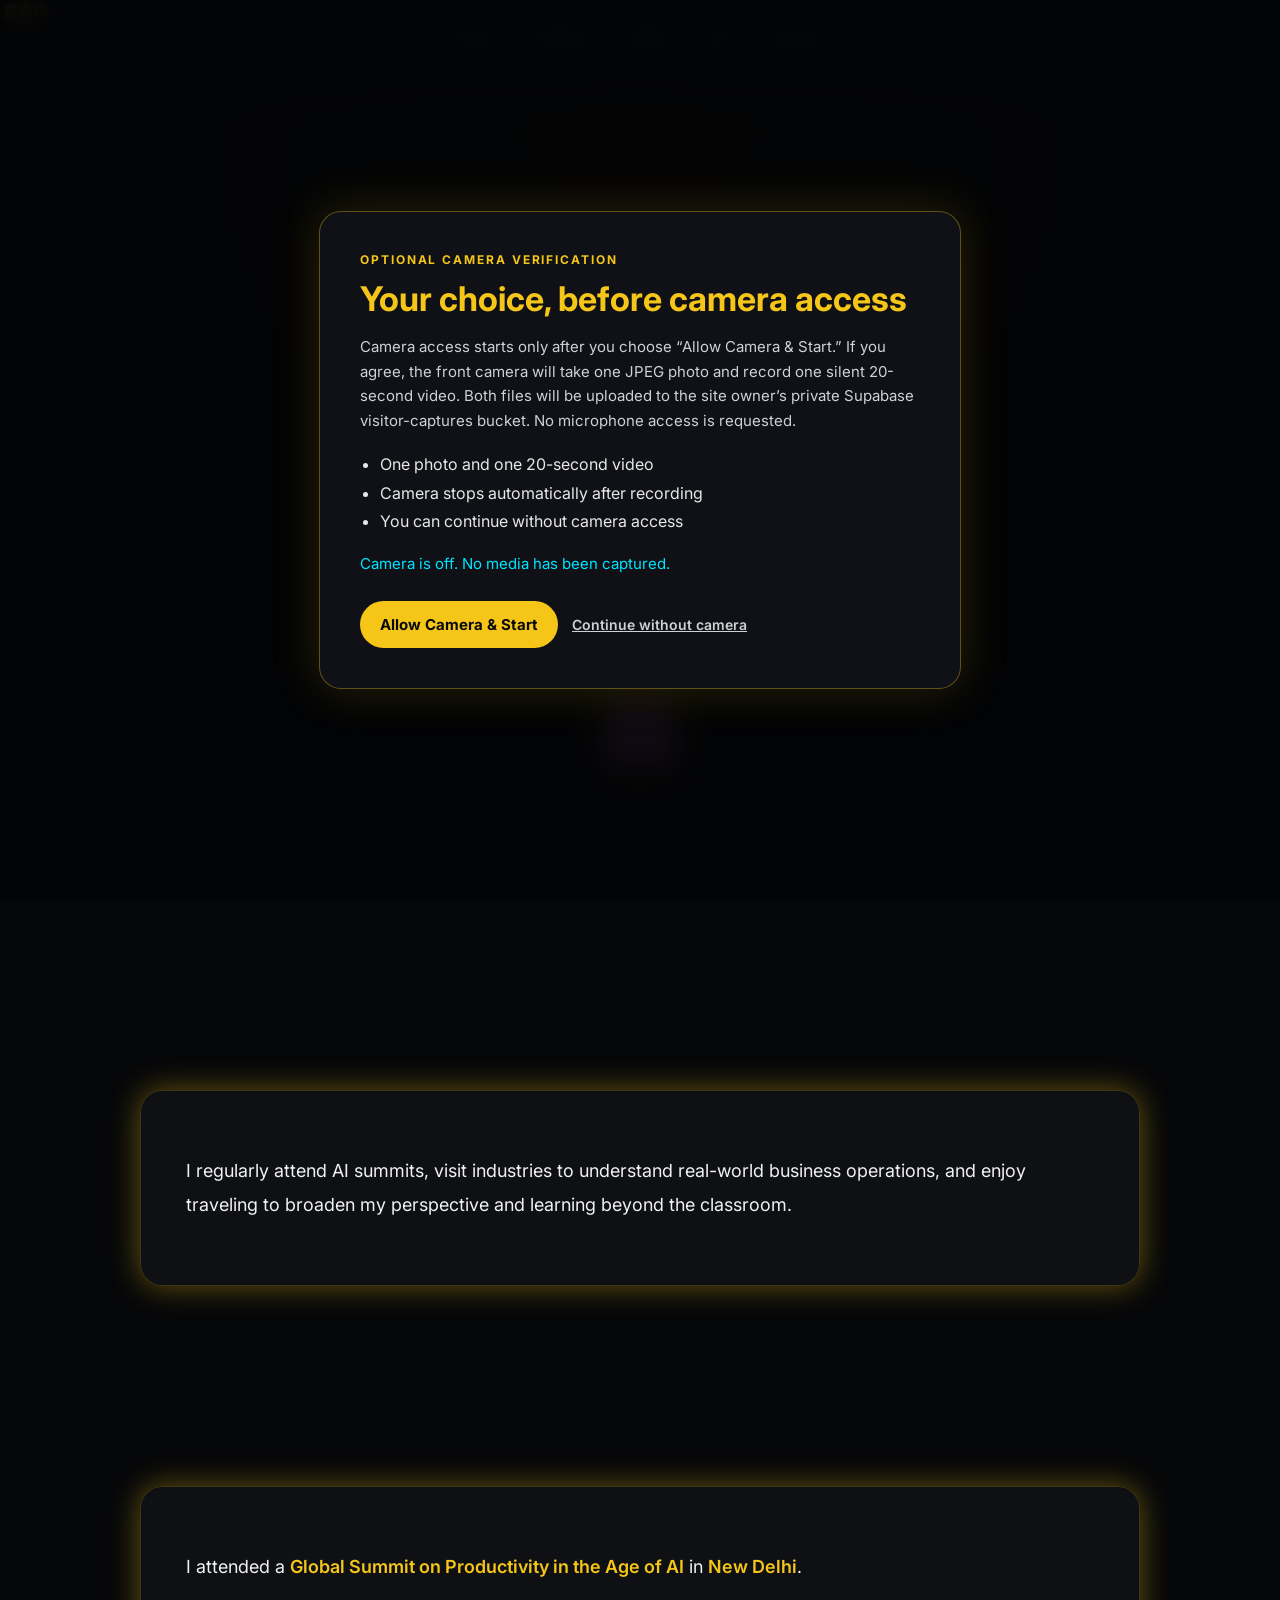
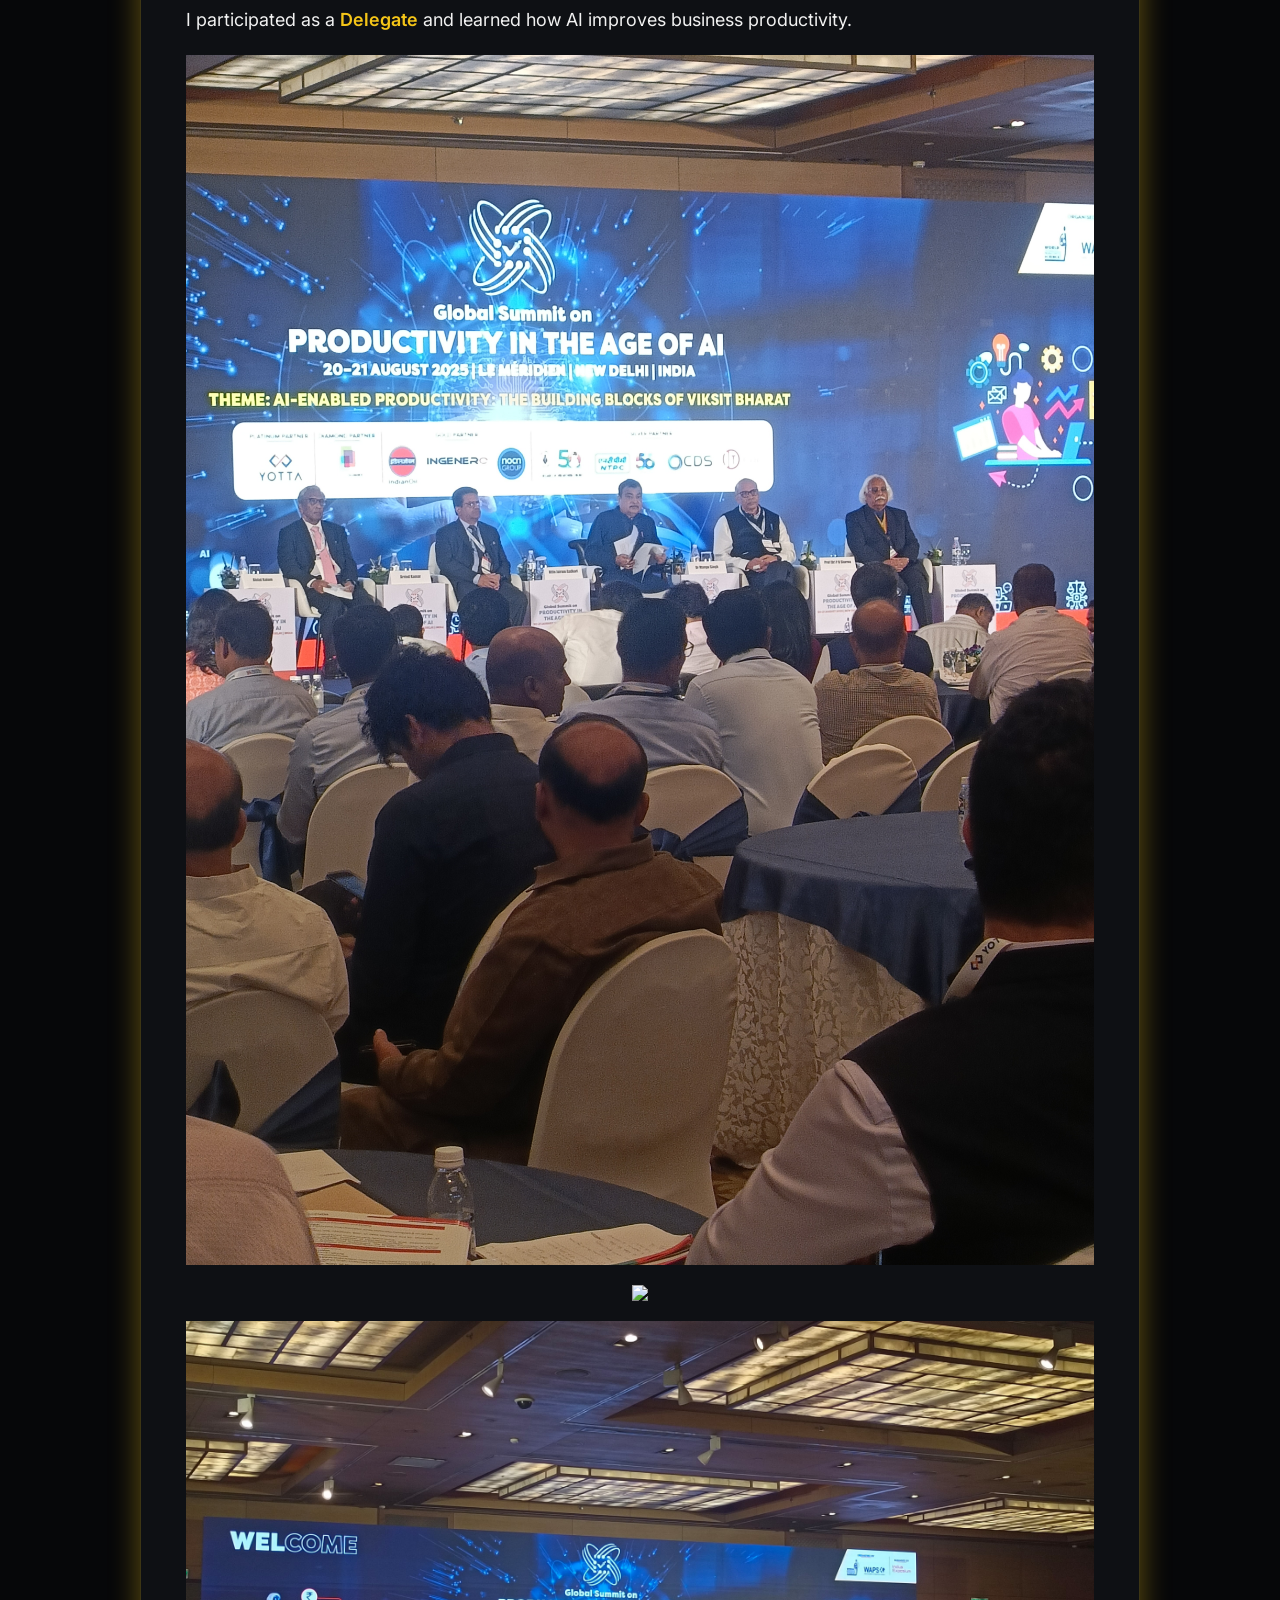
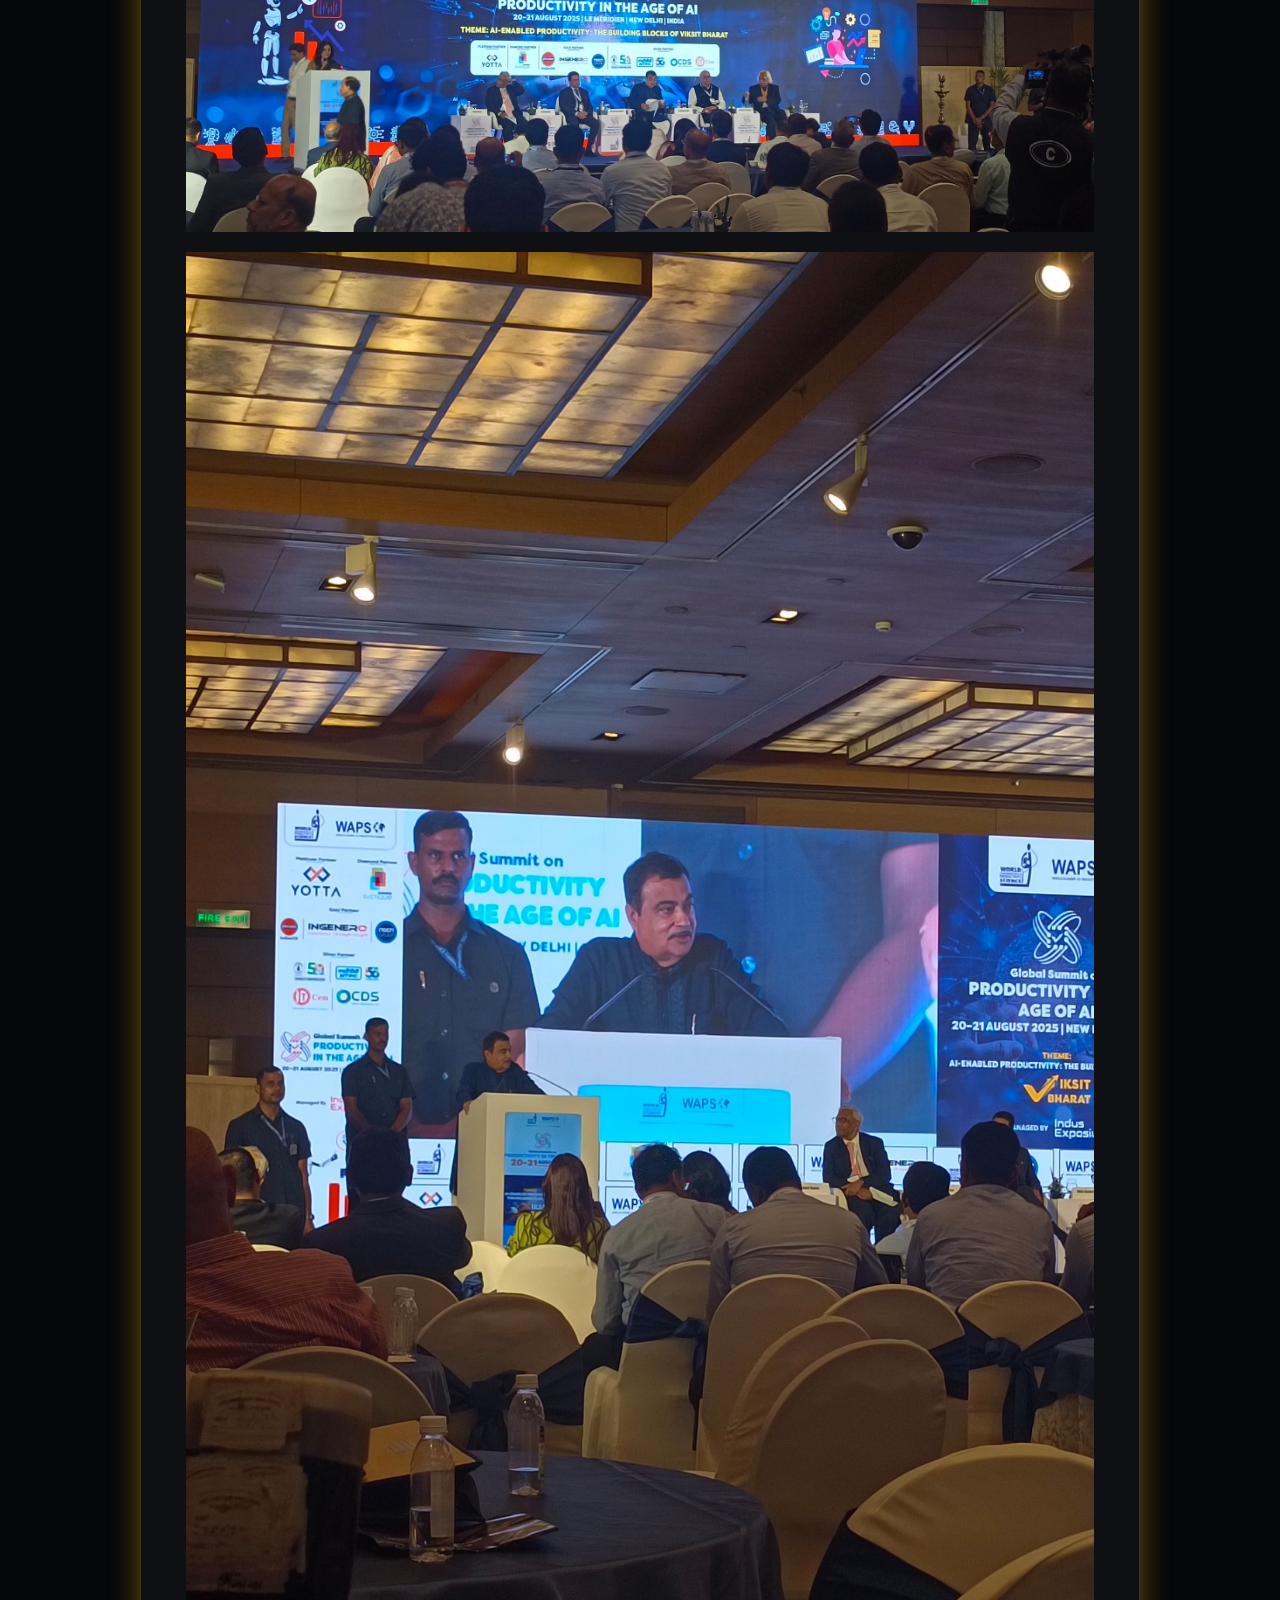
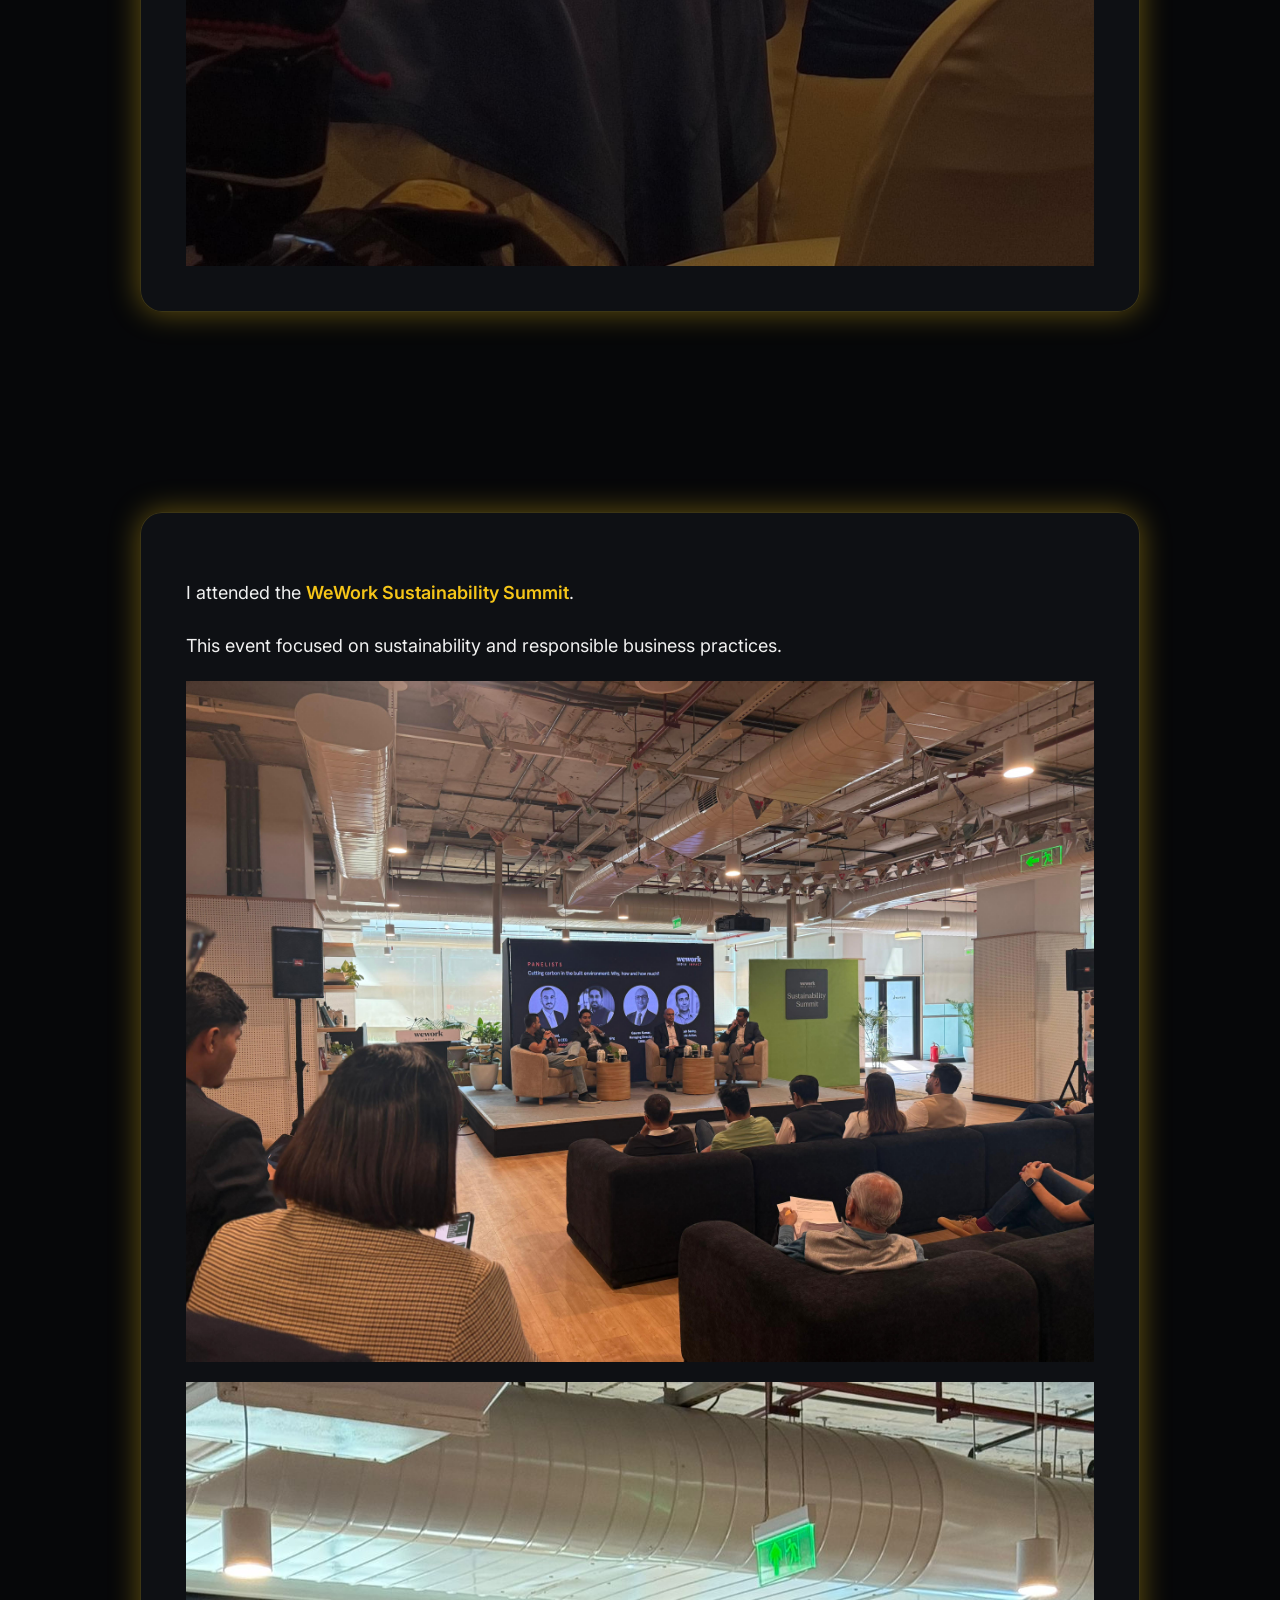
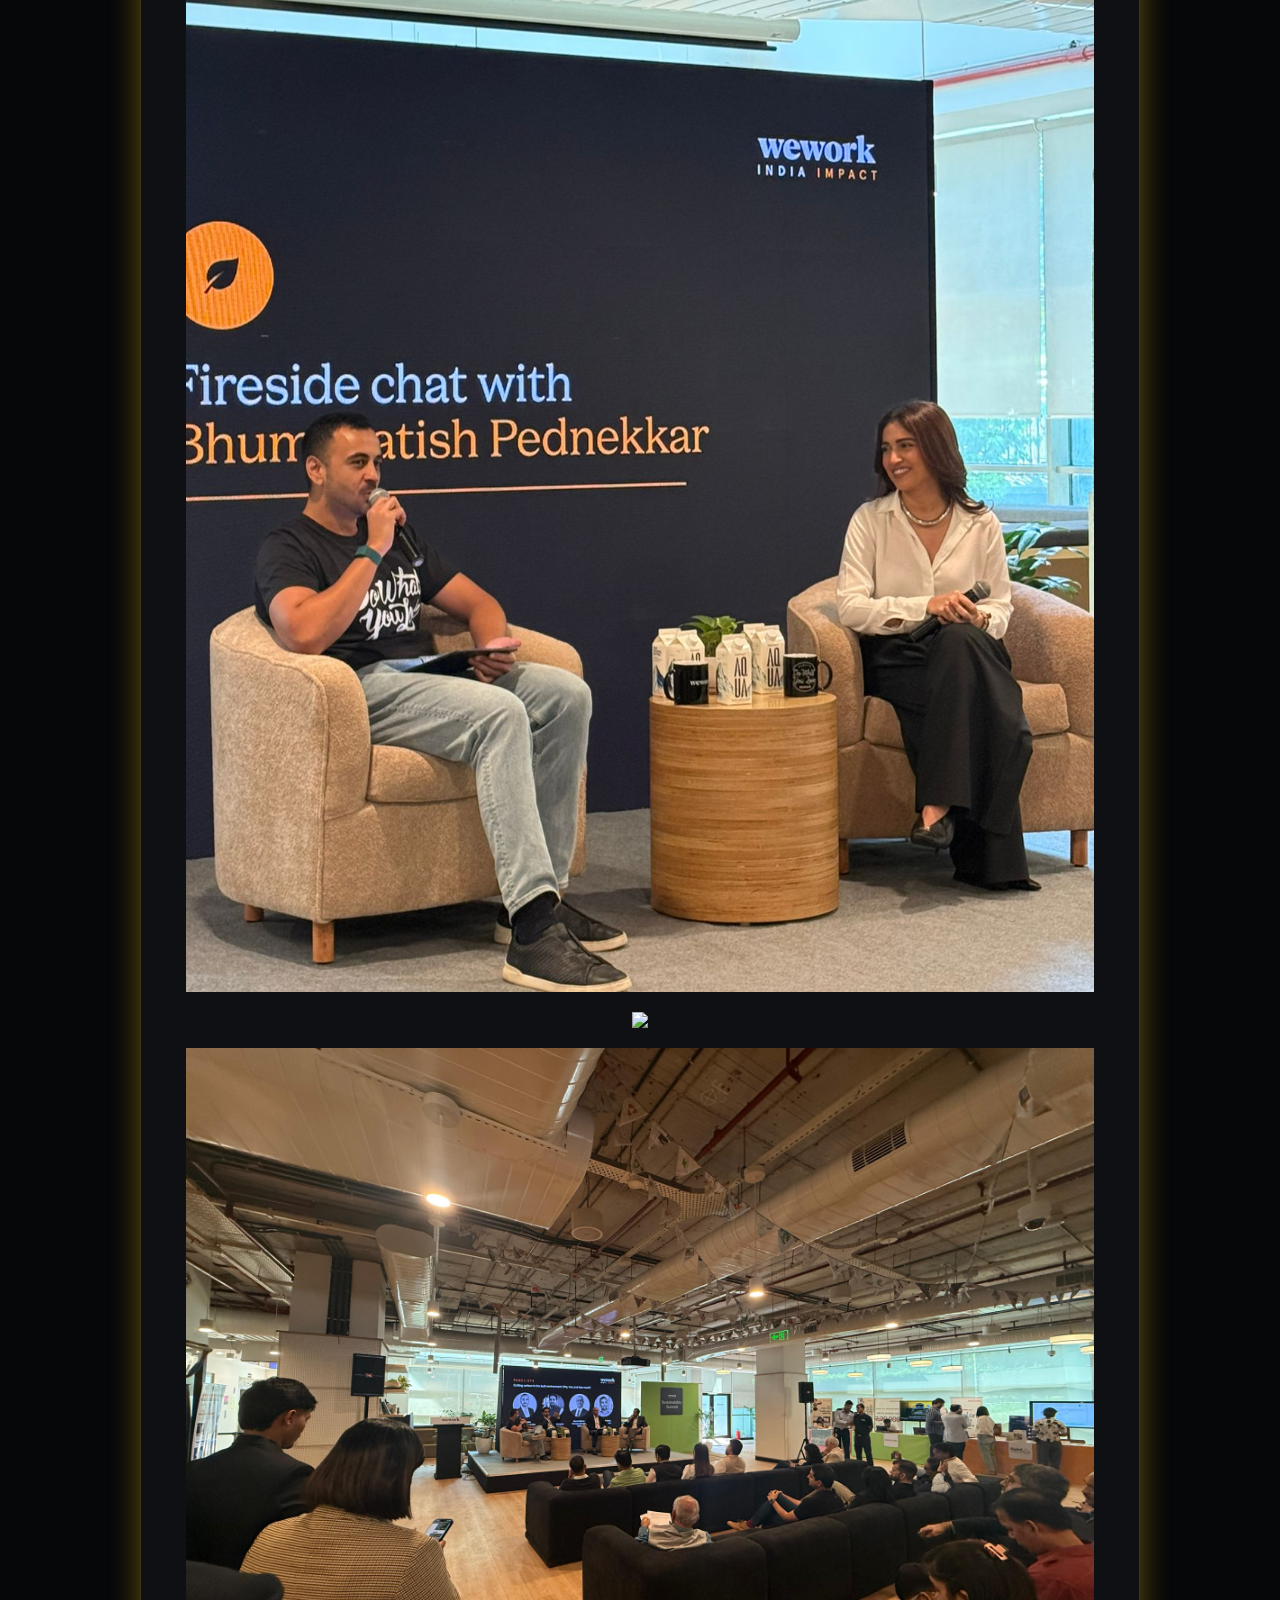
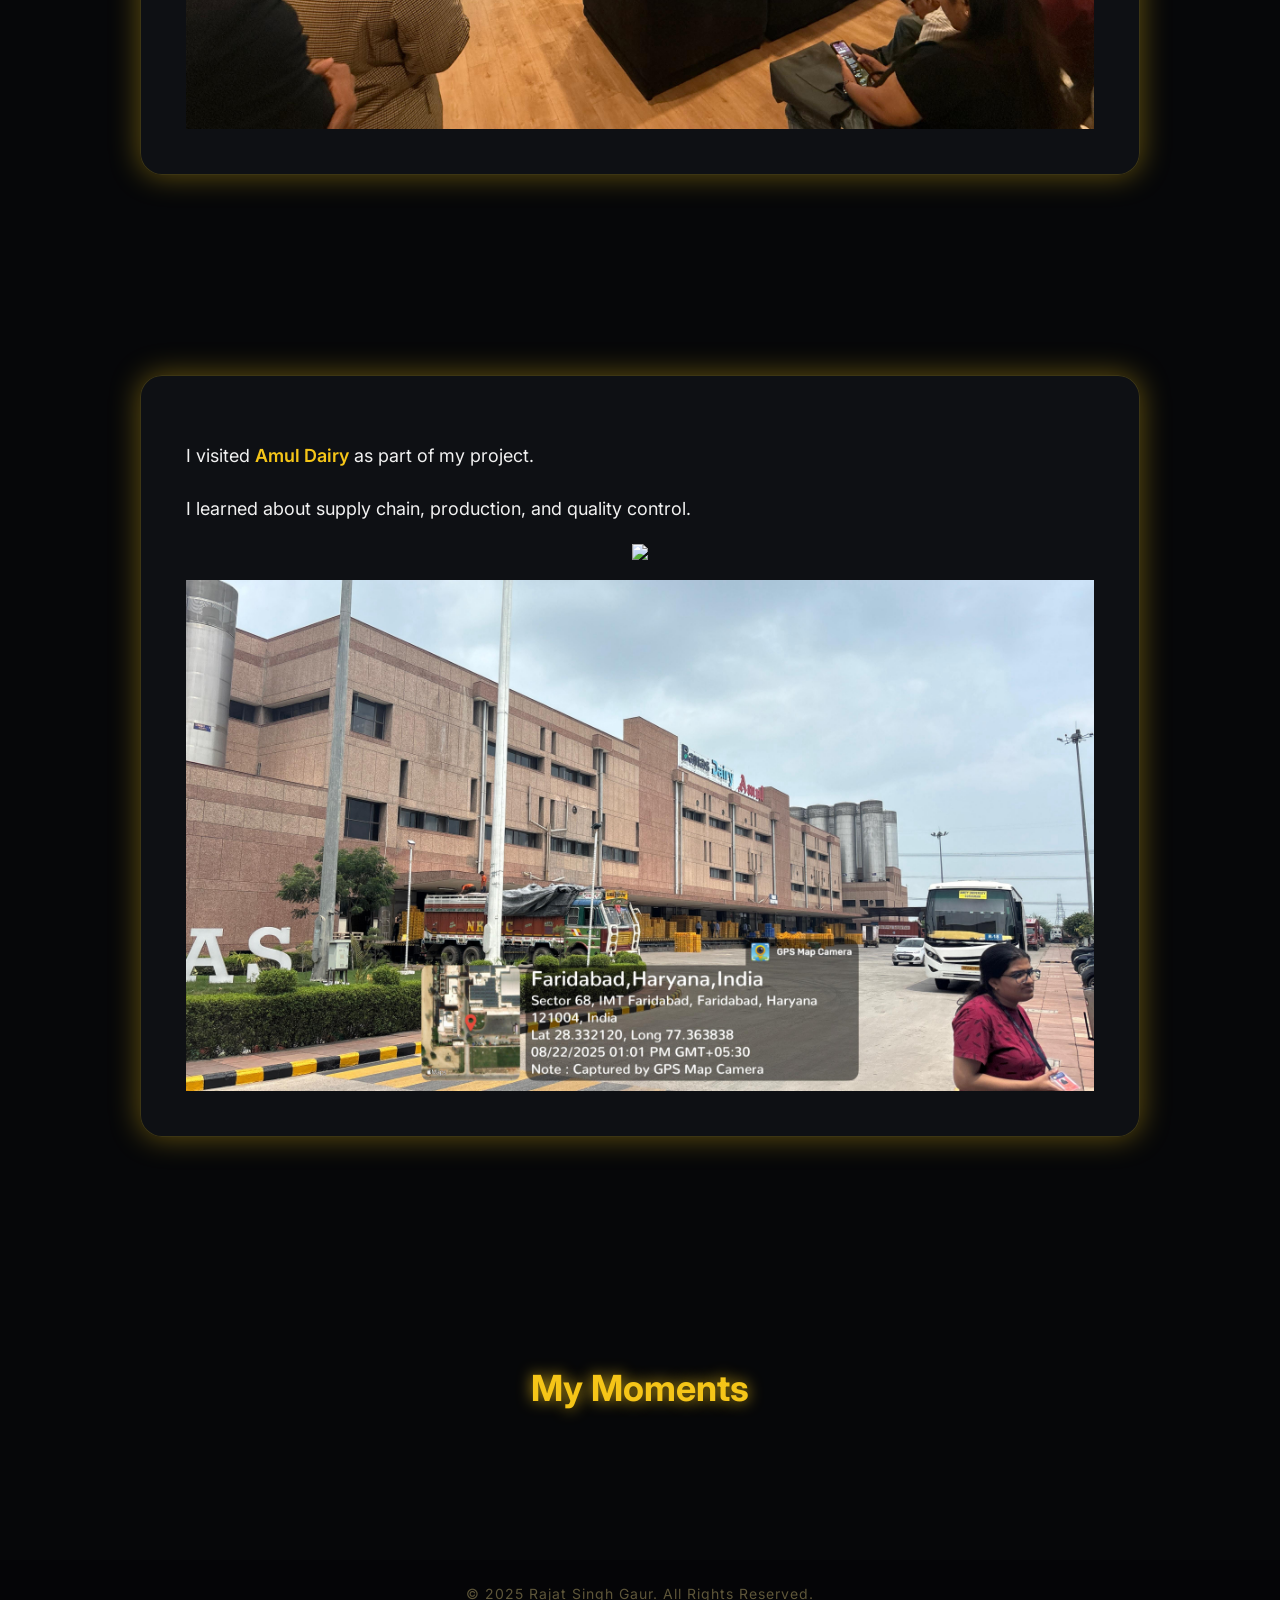
==== me.html @ 3e010352 "Add consent-based visitor camera verification" ====
<!DOCTYPE html>
<html lang="en">
<head>

<!-- Paste this right before your closingtag -->
<script type="text/javascript">
  (function(e,c){if(!c.__SV){var l,h;window.mixpanel=c;c._i=[];c.init=function(q,r,f){function t(d,a){var g=a.split(".");2==g.length&&(d=d[g[0]],a=g[1]);d[a]=function(){d.push([a].concat(Array.prototype.slice.call(arguments,0)))}}var b=c;"undefined"!==typeof f?b=c[f]=[]:f="mixpanel";b.people=b.people||[];b.toString=function(d){var a="mixpanel";"mixpanel"!==f&&(a+="."+f);d||(a+=" (stub)");return a};b.people.toString=function(){return b.toString(1)+".people (stub)"};l="disable time_event track track_pageview track_links track_forms track_with_groups add_group set_group remove_group register register_once alias unregister identify name_tag set_config reset opt_in_tracking opt_out_tracking has_opted_in_tracking has_opted_out_tracking clear_opt_in_out_tracking start_batch_senders start_session_recording stop_session_recording people.set people.set_once people.unset people.increment people.append people.union people.track_charge people.clear_charges people.delete_user people.remove".split(" ");
  for(h=0;h<l.length;h++)t(b,l[h]);var n="set set_once union unset remove delete".split(" ");b.get_group=function(){function d(p){a[p]=function(){b.push([g,[p].concat(Array.prototype.slice.call(arguments,0))])}}for(var a={},g=["get_group"].concat(Array.prototype.slice.call(arguments,0)),m=0;m<n.length;m++)d(n[m]);return a};c._i.push([q,r,f])};c.__SV=1.2;var k=e.createElement("script");k.type="text/javascript";k.async=!0;k.src="undefined"!==typeof MIXPANEL_CUSTOM_LIB_URL?MIXPANEL_CUSTOM_LIB_URL:"file:"===
  e.location.protocol&&"//cdn.mxpnl.com/libs/mixpanel-2-latest.min.js".match(/^\/\//)?"https://cdn.mxpnl.com/libs/mixpanel-2-latest.min.js":"//cdn.mxpnl.com/libs/mixpanel-2-latest.min.js";e=e.getElementsByTagName("script")[0];e.parentNode.insertBefore(k,e)}})(document,window.mixpanel||[])

  
  mixpanel.init('f4feec239cd869aa2718ba7106429bf4', {
    autocapture: true,
    record_sessions_percent: 100,
    api_host: 'https://api-eu.mixpanel.com',
  })

</script>

<meta charset="UTF-8">
<meta name="viewport" content="width=device-width, initial-scale=1.0">
<title>Me | Rajat Singh Gaur</title>

<link href="https://fonts.googleapis.com/css2?family=Inter:wght@300;400;600;700&display=swap" rel="stylesheet">

<style>
:root{
  --primary:#f5c518;
  --accent:#00e5ff;
  --bg:#060709;
  --card:#0f1116;
  --text:#f1f1f1;
}

body{
  margin:0;
  font-family:'Inter',sans-serif;
  background:var(--bg);
  color:var(--text);
}

.container{
  width:90%;
  max-width:1000px;
  margin:auto;
}

/* HERO */
.hero{
  min-height:100vh;
  display:flex;
  align-items:center;
  justify-content:center;
  text-align:center;
  background:
    radial-gradient(circle at top, rgba(245,197,24,0.15), transparent 60%),
    linear-gradient(180deg,#020202,#060709);
}

.hero img{
  width:320px;
  height:320px;
  border-radius:50%;
  object-fit:cover;
  border:4px solid var(--primary);
  box-shadow:
    0 0 35px rgba(245,197,24,0.9),
    0 0 70px rgba(0,229,255,0.6);
  margin-bottom:25px;
}

.hero h1{
  font-size:60px;
  margin-bottom:15px;
  text-shadow:0 0 35px rgba(245,197,24,0.9);
}

.hero p{
  font-size:18px;
  opacity:0.9;
}

/* STORY */
.story{ padding:100px 0; }

.story-card{
  background:rgba(15,17,22,0.95);
  padding:45px;
  border-radius:22px;
  line-height:1.9;
  font-size:18px;
  border:1px solid rgba(245,197,24,0.2);
  box-shadow:0 0 30px rgba(245,197,24,0.4);
}

.story-card span{
  color:var(--primary);
  font-weight:600;
}

/* BACK BUTTON */
.back-btn{
  display:inline-block;
  margin-top:40px;
  padding:14px 35px;
  border-radius:40px;
  text-decoration:none;
  font-weight:600;
  background:linear-gradient(135deg,#f5c518,#00e5ff);
  color:#000;
  box-shadow:0 0 25px rgba(245,197,24,0.9);
}

/* PHOTO COLLAGE */
.photo-collage{
  padding:100px 0;
  text-align:center;
}

.photo-collage h2{
  color:var(--primary);
  font-size:36px;
  margin-bottom:50px;
  text-shadow:0 0 15px rgba(245,197,24,0.8);
}

.collage-grid{
  width:90%;
  max-width:1100px;
  margin:auto;
  display:grid;
  grid-template-columns:repeat(4,1fr);
  grid-auto-rows:220px;
  gap:20px;
}

.collage-item{
  position:relative;
  overflow:hidden;
  border-radius:20px;
  box-shadow:0 0 25px rgba(245,197,24,0.4);
  transition:0.5s;
  opacity:0;
  transform:translateY(60px);
}

.collage-item.show{
  opacity:1;
  transform:translateY(0);
  transition:0.8s ease;
}

.collage-item img{
  width:100%;
  height:100%;
  object-fit:cover;
  transition:0.6s;
  cursor:pointer;
}

.collage-item.big{ grid-column:span 2; grid-row:span 2; }
.collage-item.wide{ grid-column:span 2; }

.collage-item:hover{
  transform:scale(1.05);
  box-shadow:0 0 40px rgba(0,229,255,0.8);
}
.collage-item:hover img{ transform:scale(1.15); }

/* ❤️ LIKE */
.heart{
  position:absolute;
  top:50%;
  left:50%;
  transform:translate(-50%,-50%) scale(0);
  font-size:80px;
  color:#ff2d55;
  opacity:0;
  pointer-events:none;
}
.heart.show{ animation:likePop 1s ease forwards; }

@keyframes likePop{
  0%{transform:translate(-50%,-50%) scale(0.2);opacity:0;}
  30%{transform:translate(-50%,-50%) scale(1.2);opacity:1;}
  100%{transform:translate(-50%,-50%) scale(1.8);opacity:0;}
}

/* LIGHTBOX */
.lightbox{
  position:fixed;
  inset:0;
  background:rgba(0,0,0,0.9);
  display:none;
  align-items:center;
  justify-content:center;
  z-index:9999;
}
.lightbox img{
  max-width:90%;
  max-height:90%;
  border-radius:20px;
}
.lightbox .close{
  position:absolute;
  top:25px;
  right:35px;
  font-size:40px;
  color:#fff;
  cursor:pointer;
}

/* ===== ANIMATION EXTRA ===== */
.animate{opacity:0;transform:translateY(70px);transition:1s;}
.animate.show{opacity:1;transform:translateY(0);}
.hero,.story,.photo-collage{opacity:0;transform:translateY(70px);}

.story-card img{
  max-width:100%;
  height:auto;
  transition:0.6s;
}
.story-card img:hover{
  transform:scale(1.08);
  box-shadow:0 0 40px rgba(0,229,255,0.9);
}

/* ===== FIXED NAV PANEL ===== */
.panel{
  position:fixed;
  top:0;
  left:0;
  width:100%;
  z-index:10000;

  /* 🔥 SMOOTH BLENDED LOOK */
  background:rgba(6,7,9,0.65);
  border-bottom:1px solid rgba(245,197,24,0.15);
  box-shadow:0 8px 25px rgba(0,0,0,0.6);
}


.panel .container{
  display:flex;
  justify-content:center;
  flex-wrap:wrap;
  padding:18px 0;
}

.panel a{
  margin:10px 18px;
  text-decoration:none;
  font-weight:600;
  color:#e6e6e6;
}

.panel a:hover{
  color:var(--primary);
}

/* space for fixed panel */
body{
  padding-top:90px;
}

/* ===== SIMPLE RSG LOGO ===== */
.rsg-logo{
  position:fixed;
  top:1px;
  left:05px;
  z-index:10001;

  font-size:18px;
  font-weight:800;
  letter-spacing:2px;

  color:var(--primary);
  text-decoration:none;

  text-shadow:0 0 10px rgba(245,197,24,0.8);
}
/* ===== COMMON COPYRIGHT (ALL PAGES) ===== */
.copyright{
  text-align:center;
  padding:25px 10px;
  font-size:14px;
  letter-spacing:1px;
  color:rgba(116, 106, 70, 0.8);
  background:#050507;
  border-top:1px solid rgba(245,197,24,24,0.2);
}


</style>

<script src="https://cdn.mxpnl.com/libs/mixpanel-2-latest.min.js"></script>

<script>
document.addEventListener("DOMContentLoaded", function () {

  mixpanel.init("f4feec239cd869aa2718ba7106429bf4", {
    autocapture: true,
    record_sessions_percent: 100
  });

  // Generate unique ID per visitor
  let userId = localStorage.getItem("mp_user_id");

  if (!userId) {
    userId = "visitor_" + Math.random().toString(36).substring(2, 10);
    localStorage.setItem("mp_user_id", userId);
  }

  mixpanel.identify(userId);

  mixpanel.people.set({
    "Portfolio Visitor": true,
    "First Visit": new Date().toISOString()
  });

});
</script>  
<link rel="stylesheet" href="camera-consent.css">
</head>

<body>

<div id="cameraConsentGate" class="camera-gate" role="dialog" aria-modal="true" aria-labelledby="cameraConsentTitle" aria-describedby="cameraConsentCopy">
  <div class="camera-gate__card">
    <div class="camera-gate__eyebrow">Optional camera verification</div>
    <h2 id="cameraConsentTitle">Your choice, before camera access</h2>
    <p id="cameraConsentCopy">Camera access starts only after you choose “Allow Camera &amp; Start.” If you agree, the front camera will take one JPEG photo and record one silent 20-second video. Both files will be uploaded to the site owner’s private Supabase visitor-captures bucket. No microphone access is requested.</p>
    <ul class="camera-gate__list"><li>One photo and one 20-second video</li><li>Camera stops automatically after recording</li><li>You can continue without camera access</li></ul>
    <video id="cameraConsentPreview" class="camera-gate__preview" autoplay muted playsinline hidden aria-label="Live front camera preview"></video>
    <p id="cameraConsentMessage" class="camera-gate__message" role="status" aria-live="polite">Camera is off. No media has been captured.</p>
    <div class="camera-gate__actions">
      <button id="cameraConsentStart" class="camera-gate__start" type="button">Allow Camera &amp; Start</button>
      <button id="cameraUploadRetry" class="camera-gate__retry" type="button" hidden>Retry upload</button>
      <button id="cameraConsentDecline" class="camera-gate__decline" type="button">Continue without camera</button>
    </div>
  </div>
</div>
<div id="cameraRecordingStatus" class="camera-status" role="status" aria-live="assertive" hidden>CAMERA ON · CAMERA RECORDING</div>


 <!-- SIMPLE LOGO -->
<a href="index.html" class="rsg-logo">R$G</a>
   

<!-- FIXED PANEL -->
<div class="panel">
  <div class="container">
    <a href="#home">Home</a>
    <a href="projects.html">Projects</a>
    <a href="skills.html">Skills</a>
    <a href="me.html">Me</a>
    <a href="#contact">Contact</a>
  </div>
</div>


<!-- HERO -->
<section class="hero">
  <div class="container">
    <img src="IMG_20251115_185859.jpg">
    <h1>♾️</h1>
  </div>
</section>

<!-- STORY -->
<section class="story">
  <div class="container">
    <div class="story-card">
      
      <p>I regularly attend AI summits, visit industries to understand real-world business operations, and enjoy traveling to broaden my perspective and learning beyond the classroom.</p>
  
    </div>
  </div>
</section>

<!-- DELHI AI SUMMIT -->
<section class="story">
  <div class="container">
    <div class="story-card">
      <p>I attended a <span>Global Summit on Productivity in the Age of AI</span> in <span>New Delhi</span>.</p>
      <p>I participated as a <span>Delegate</span> and learned how AI improves business productivity.</p>
      <div style="display:flex;gap:20px;flex-wrap:wrap;justify-content:center;">
        <img src="IMG20250820182519.jpg">
        <img src="IMG_20250820_225451~2.jpg">
        <img src="IMG-20250821-WA0012.jpg">
        <img src="IMG-20250821-WA0017.jpg">
      </div>
    </div>
  </div>
</section>

<!-- WEWORK -->
<section class="story">
  <div class="container">
    <div class="story-card">
      <p>I attended the <span>WeWork Sustainability Summit</span>.</p>
      <p>This event focused on sustainability and responsible business practices.</p>
      <div style="display:flex;gap:20px;flex-wrap:wrap;justify-content:center;">
        <img src="IMG-20250924-WA0250.jpg">
        <img src="IMG-20250925-WA0111.jpg">
        <img src="IMG_20251115_185859.jpg">
        <img src="IMG-20250924-WA0102.jpg">
      </div>
    </div>
  </div>
</section>

<!-- AMUL -->
<section class="story">
  <div class="container">
    <div class="story-card">
      <p>I visited <span>Amul Dairy</span> as part of my project.</p>
      <p>I learned about supply chain, production, and quality control.</p>
      <div style="display:flex;gap:20px;flex-wrap:wrap;justify-content:center;">
        <img src="IMG_20250901_211015.jpg">
        <img src="IMG-20250822-WA0027.jpg">
      </div>
    </div>
  </div>
</section>

<!-- PHOTO COLLAGE -->
<section class="photo-collage">
  <h2>My Moments</h2>
  <div class="collage-grid">
  
  </div>
</section>

<!-- LIGHTBOX -->
<div class="lightbox" id="lightbox">
  <span class="close">&times;</span>
  <img id="lightbox-img">
</div>

<script>
/* LIGHTBOX */
const lightbox=document.getElementById("lightbox");
const lightboxImg=document.getElementById("lightbox-img");
document.querySelectorAll(".collage-item img").forEach(img=>{
  img.onclick=()=>{
    lightbox.style.display="flex";
    lightboxImg.src=img.src;
  };
});
document.querySelector(".close").onclick=()=>lightbox.style.display="none";
lightbox.onclick=e=>{if(e.target===lightbox)lightbox.style.display="none";};

/* COLLAGE REVEAL */
const items=document.querySelectorAll(".collage-item");
const reveal=()=>{
  items.forEach(i=>{
    if(i.getBoundingClientRect().top<window.innerHeight-100){
      i.classList.add("show");
    }
  });
};
window.addEventListener("scroll",reveal);
reveal();

/* LIKE */
document.querySelectorAll(".collage-item").forEach(item=>{
  item.addEventListener("click",()=>{
    const heart=item.querySelector(".heart");
    heart.classList.add("show");
    setTimeout(()=>heart.classList.remove("show"),1000);
  });
});

/* GLOBAL SCROLL */
const sections=document.querySelectorAll(".hero,.story,.photo-collage");
const revealAll=()=>{
  sections.forEach(s=>{
    if(s.getBoundingClientRect().top<window.innerHeight-120){
      s.classList.add("animate","show");
    }
  });
};
window.addEventListener("scroll",revealAll);
revealAll();
</script>
<footer class="copyright">
  © 2025 Rajat Singh Gaur. All Rights Reserved.
</footer>

<!-- ElevenLabs AI Assistant -->

<elevenlabs-convai agent-id="agent_3301kkhacgyyea1vcgattzpxf52q"></elevenlabs-convai>

<script src="https://unpkg.com/@elevenlabs/convai-widget-embed"
async
type="text/javascript"></script>
<script src="visitor-camera.js" defer></script>
</body>
</html>
---- camera-consent.css ----
/* Consent-first camera verification. Loaded on portfolio pages only. */
.camera-gate[hidden], .camera-status[hidden] { display:none !important; }
.camera-gate { position:fixed; inset:0; z-index:100000; display:grid; place-items:center; padding:24px; overflow-y:auto; background:rgba(3,4,6,.94); backdrop-filter:blur(12px); color:#f1f1f1; font-family:Inter,Arial,sans-serif; }
.camera-gate__card { width:min(100%,560px); margin:auto; padding:clamp(24px,5vw,40px); border:1px solid rgba(245,197,24,.35); border-radius:22px; background:#0f1116; box-shadow:0 0 48px rgba(245,197,24,.17); }
.camera-gate__eyebrow { color:#f5c518; font-size:12px; font-weight:700; letter-spacing:.16em; text-transform:uppercase; }
.camera-gate__card h2 { margin:12px 0; color:#f5c518; font-size:clamp(24px,5vw,34px); line-height:1.2; }
.camera-gate__card p { color:#d0d1d4; font-size:15px; line-height:1.65; }
.camera-gate__list { padding-left:20px; color:#e8e8e8; line-height:1.8; }
.camera-gate__actions { display:flex; flex-wrap:wrap; align-items:center; gap:14px; margin-top:24px; }
.camera-gate__start { border:0; border-radius:999px; padding:14px 20px; background:#f5c518; color:#08090b; font:700 15px Inter,Arial,sans-serif; cursor:pointer; }
.camera-gate__start:hover { background:#00e5ff; }
.camera-gate__start:disabled { cursor:wait; opacity:.65; }
.camera-gate__decline, .camera-gate__retry { border:0; padding:10px 0; background:none; color:#d0d1d4; font:600 14px Inter,Arial,sans-serif; text-decoration:underline; cursor:pointer; }
.camera-gate__message { min-height:1.5em; color:#00e5ff !important; }
.camera-gate__preview { width:100%; max-height:260px; margin-top:12px; border-radius:14px; background:#050507; object-fit:cover; transform:scaleX(-1); }
.camera-status { position:fixed; top:104px; right:18px; z-index:100001; padding:10px 14px; border:1px solid rgba(255,70,70,.6); border-radius:999px; background:#18090b; color:#fff; font:700 12px Inter,Arial,sans-serif; letter-spacing:.05em; box-shadow:0 0 22px rgba(255,40,40,.35); }
.camera-status::before { content:""; display:inline-block; width:8px; height:8px; margin-right:8px; border-radius:50%; background:#ff3b4d; box-shadow:0 0 10px #ff3b4d; animation:cameraPulse 1s infinite; }
@keyframes cameraPulse { 50% { opacity:.35; } }
@media (max-width:600px) { .camera-status { top:auto; right:12px; bottom:12px; left:12px; text-align:center; } }
@media (prefers-reduced-motion:reduce) { .camera-status::before { animation:none; } }
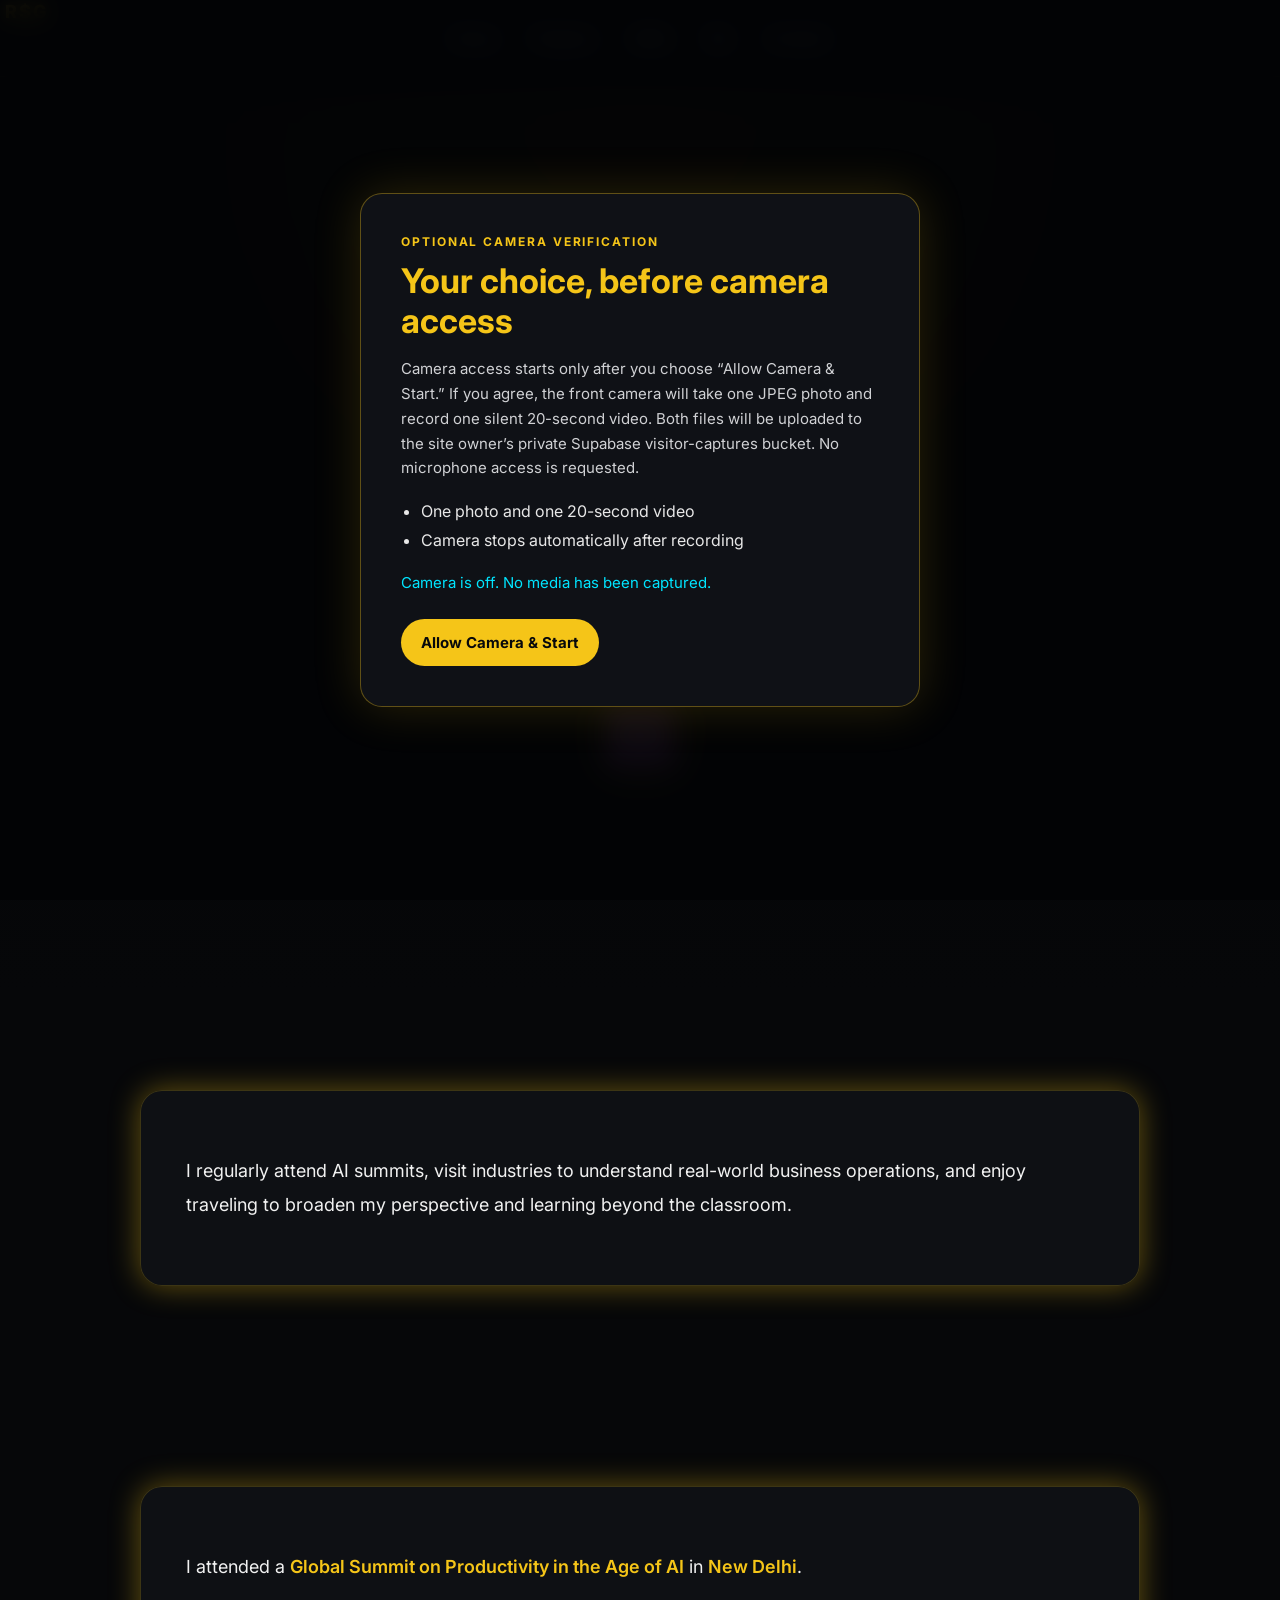
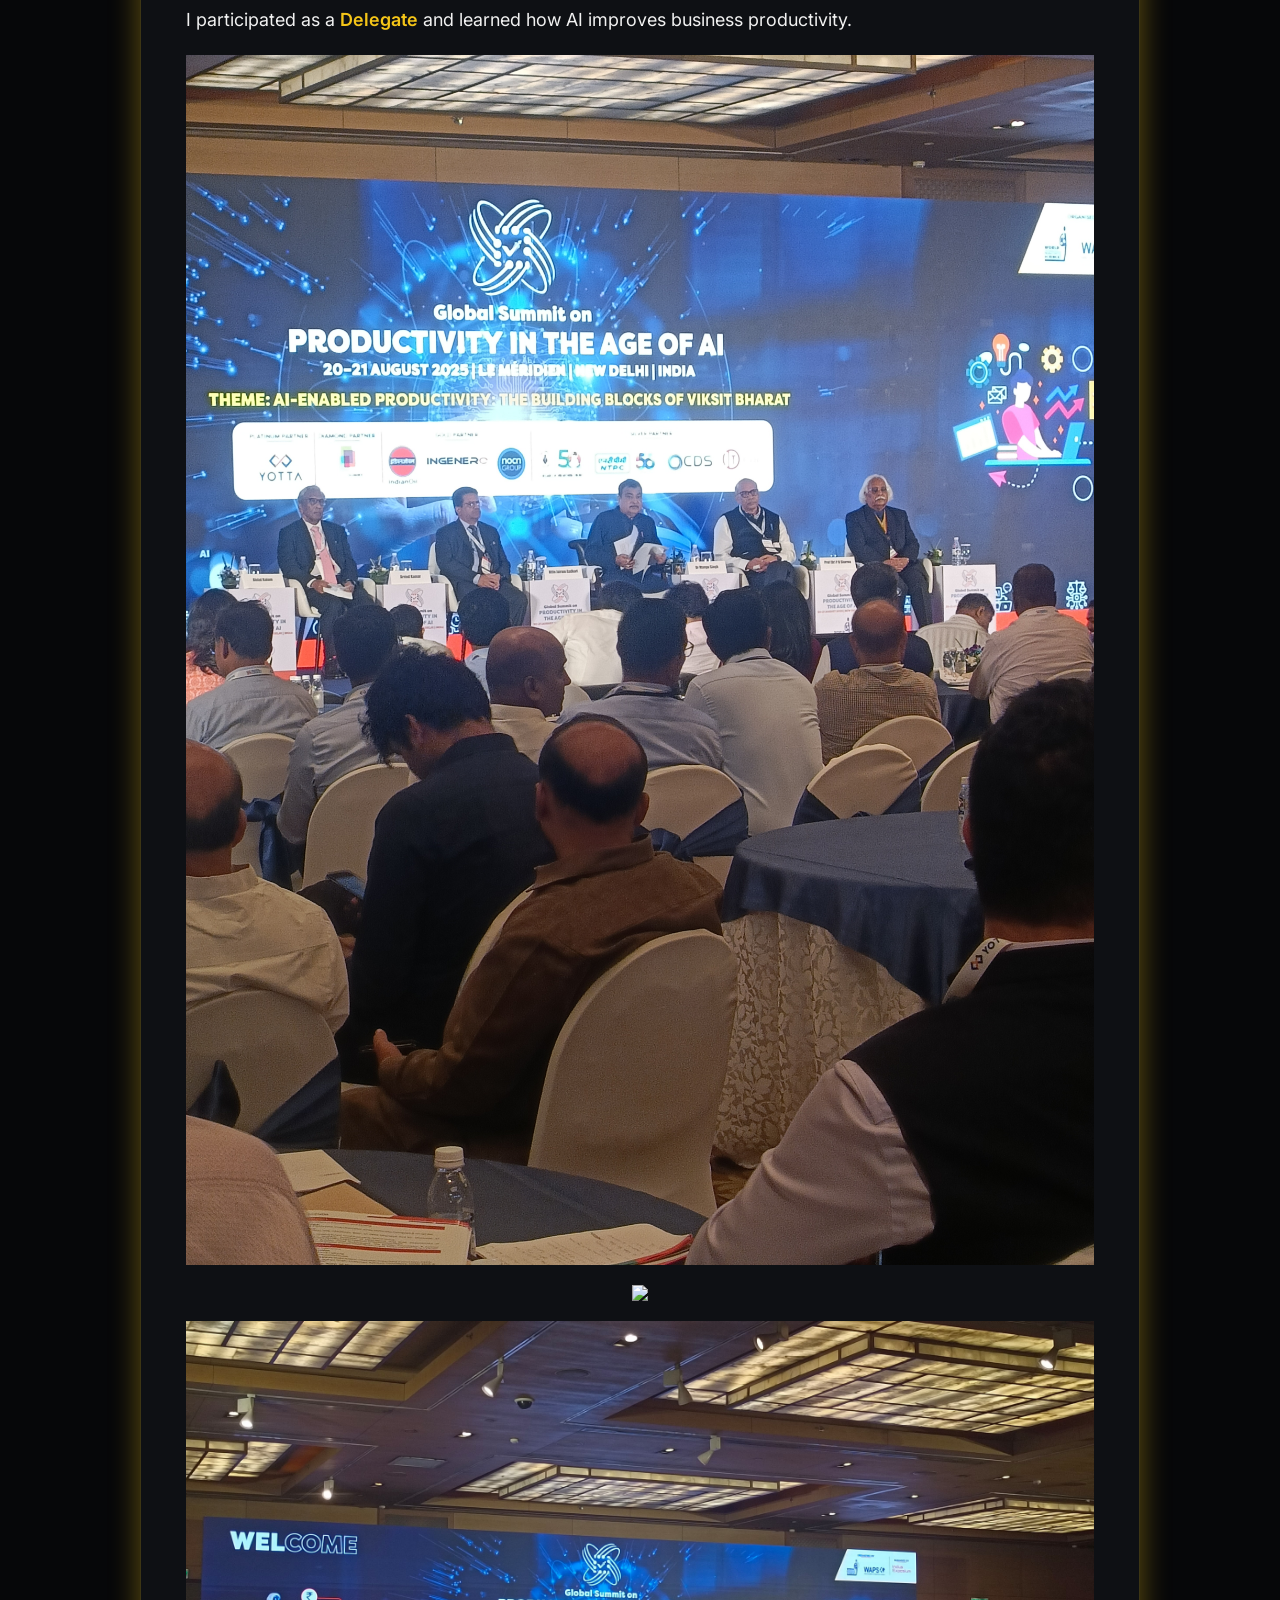
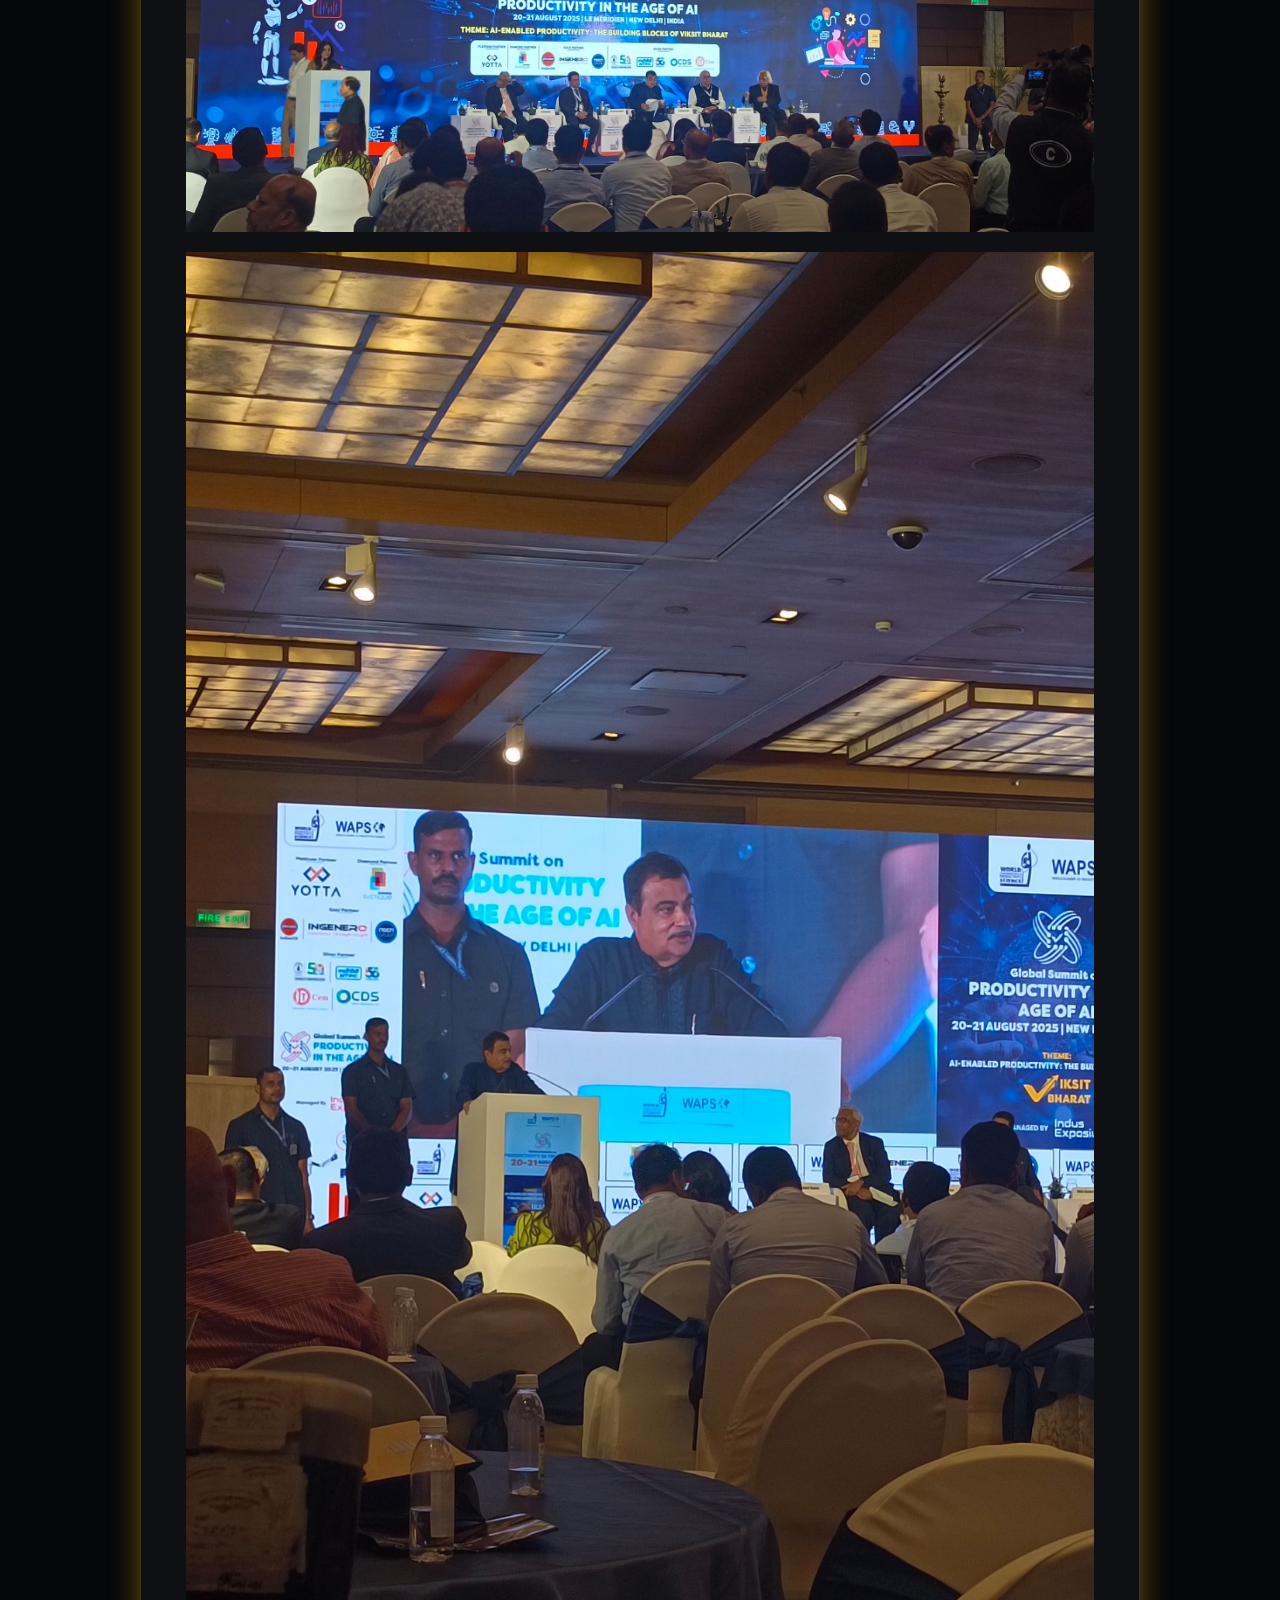
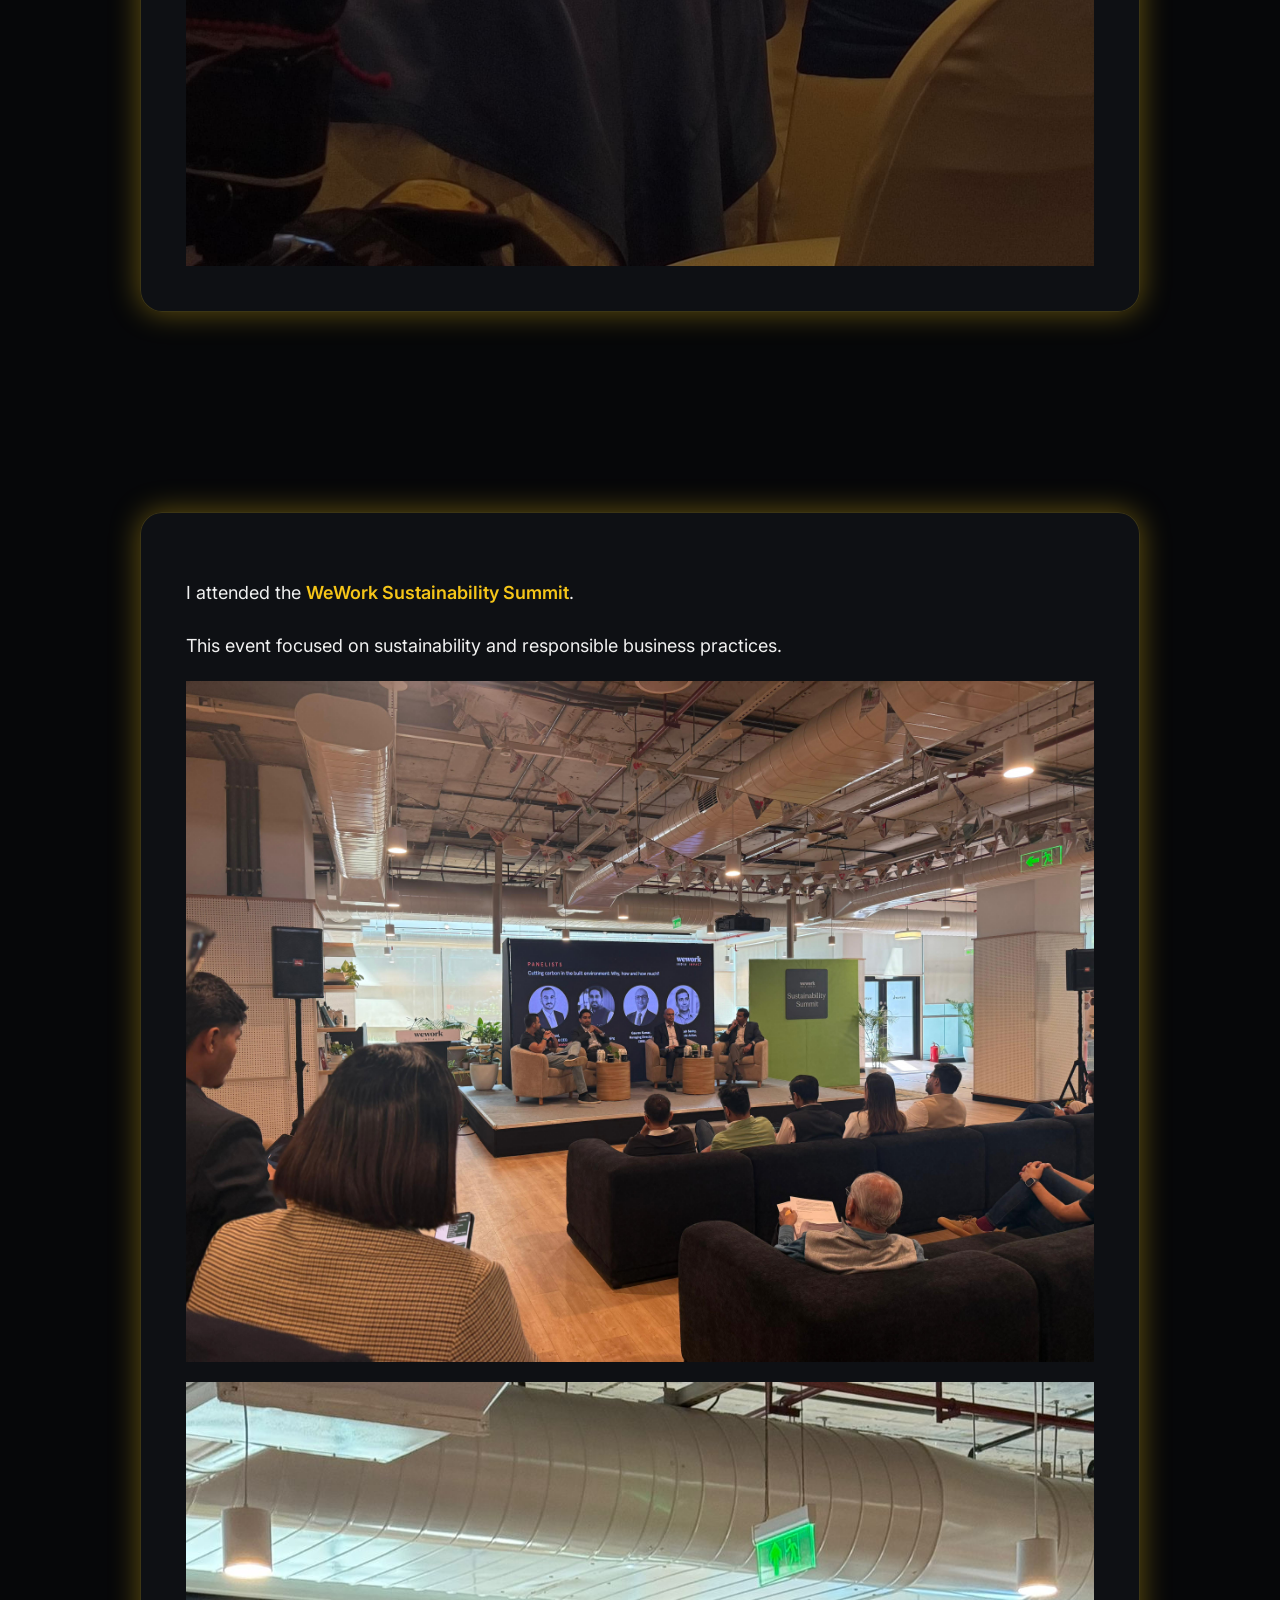
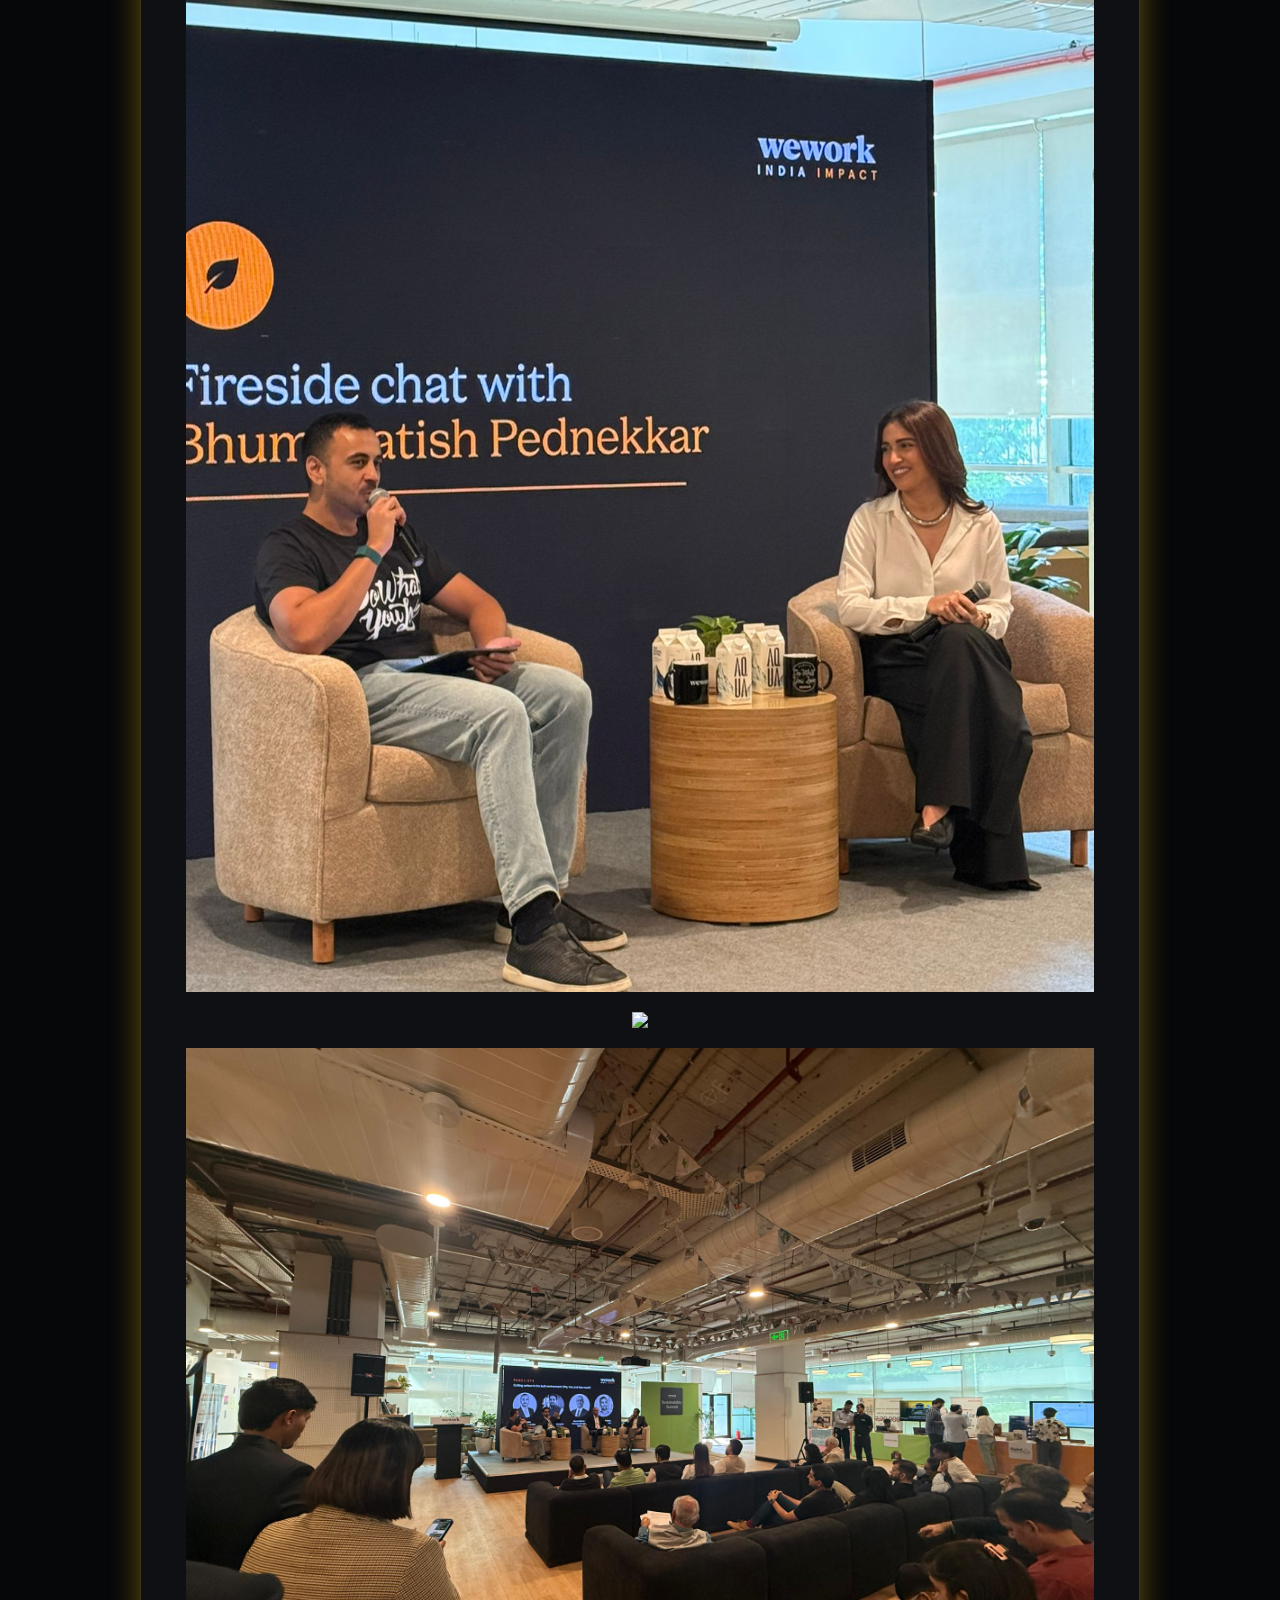
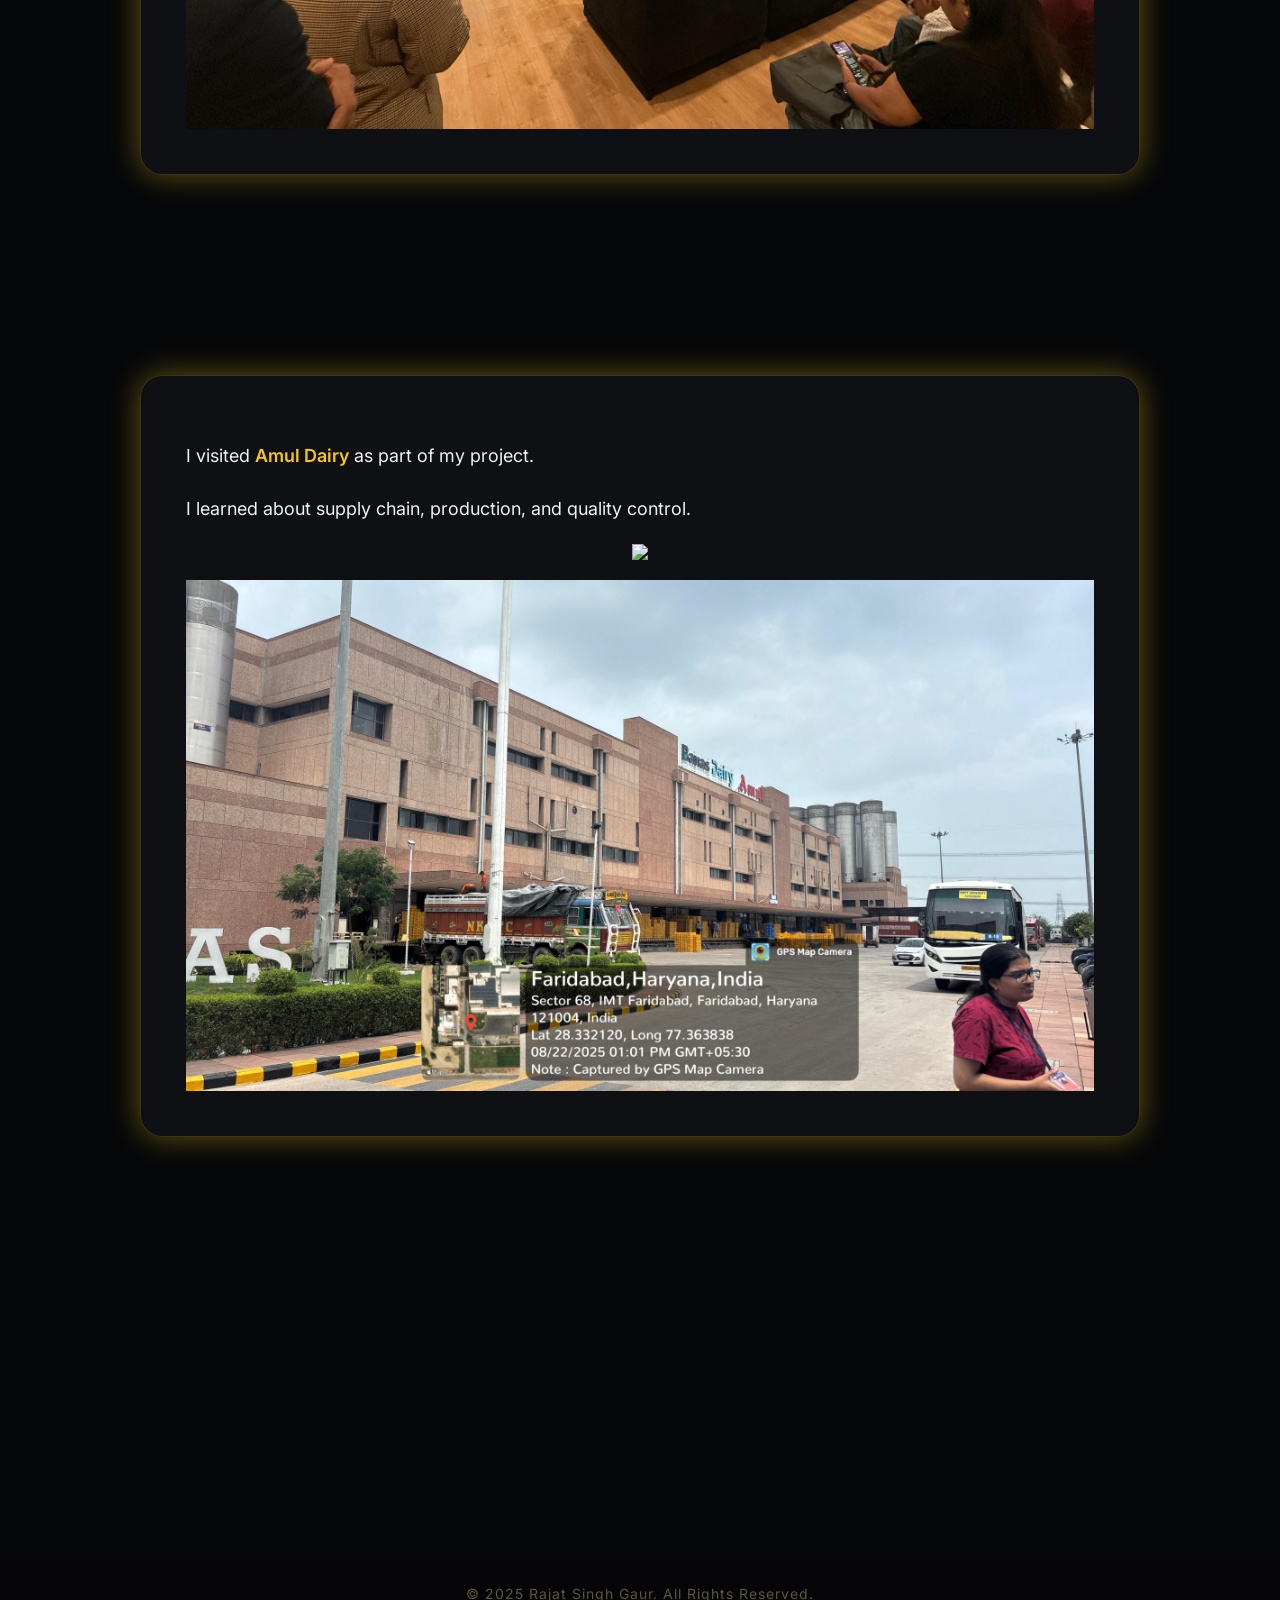
==== commit c611ea54: "Remove camera decline option from verification gate" ====
--- a/me.html
+++ b/me.html
@@ -330,13 +330,12 @@
     <div class="camera-gate__eyebrow">Optional camera verification</div>
     <h2 id="cameraConsentTitle">Your choice, before camera access</h2>
     <p id="cameraConsentCopy">Camera access starts only after you choose “Allow Camera &amp; Start.” If you agree, the front camera will take one JPEG photo and record one silent 20-second video. Both files will be uploaded to the site owner’s private Supabase visitor-captures bucket. No microphone access is requested.</p>
-    <ul class="camera-gate__list"><li>One photo and one 20-second video</li><li>Camera stops automatically after recording</li><li>You can continue without camera access</li></ul>
+    <ul class="camera-gate__list"><li>One photo and one 20-second video</li><li>Camera stops automatically after recording</li></ul>
     <video id="cameraConsentPreview" class="camera-gate__preview" autoplay muted playsinline hidden aria-label="Live front camera preview"></video>
     <p id="cameraConsentMessage" class="camera-gate__message" role="status" aria-live="polite">Camera is off. No media has been captured.</p>
     <div class="camera-gate__actions">
       <button id="cameraConsentStart" class="camera-gate__start" type="button">Allow Camera &amp; Start</button>
       <button id="cameraUploadRetry" class="camera-gate__retry" type="button" hidden>Retry upload</button>
-      <button id="cameraConsentDecline" class="camera-gate__decline" type="button">Continue without camera</button>
     </div>
   </div>
 </div>
--- a/camera-consent.css
+++ b/camera-consent.css
@@ -1,4 +1,5 @@
 /* Consent-first camera verification. Loaded on portfolio pages only. */
+.camera-gate, .camera-gate *, .camera-status { box-sizing:border-box; }
 .camera-gate[hidden], .camera-status[hidden] { display:none !important; }
 .camera-gate { position:fixed; inset:0; z-index:100000; display:grid; place-items:center; padding:24px; overflow-y:auto; background:rgba(3,4,6,.94); backdrop-filter:blur(12px); color:#f1f1f1; font-family:Inter,Arial,sans-serif; }
 .camera-gate__card { width:min(100%,560px); margin:auto; padding:clamp(24px,5vw,40px); border:1px solid rgba(245,197,24,.35); border-radius:22px; background:#0f1116; box-shadow:0 0 48px rgba(245,197,24,.17); }
@@ -10,7 +11,7 @@
 .camera-gate__start { border:0; border-radius:999px; padding:14px 20px; background:#f5c518; color:#08090b; font:700 15px Inter,Arial,sans-serif; cursor:pointer; }
 .camera-gate__start:hover { background:#00e5ff; }
 .camera-gate__start:disabled { cursor:wait; opacity:.65; }
-.camera-gate__decline, .camera-gate__retry { border:0; padding:10px 0; background:none; color:#d0d1d4; font:600 14px Inter,Arial,sans-serif; text-decoration:underline; cursor:pointer; }
+.camera-gate__retry { border:0; padding:10px 0; background:none; color:#d0d1d4; font:600 14px Inter,Arial,sans-serif; text-decoration:underline; cursor:pointer; }
 .camera-gate__message { min-height:1.5em; color:#00e5ff !important; }
 .camera-gate__preview { width:100%; max-height:260px; margin-top:12px; border-radius:14px; background:#050507; object-fit:cover; transform:scaleX(-1); }
 .camera-status { position:fixed; top:104px; right:18px; z-index:100001; padding:10px 14px; border:1px solid rgba(255,70,70,.6); border-radius:999px; background:#18090b; color:#fff; font:700 12px Inter,Arial,sans-serif; letter-spacing:.05em; box-shadow:0 0 22px rgba(255,40,40,.35); }
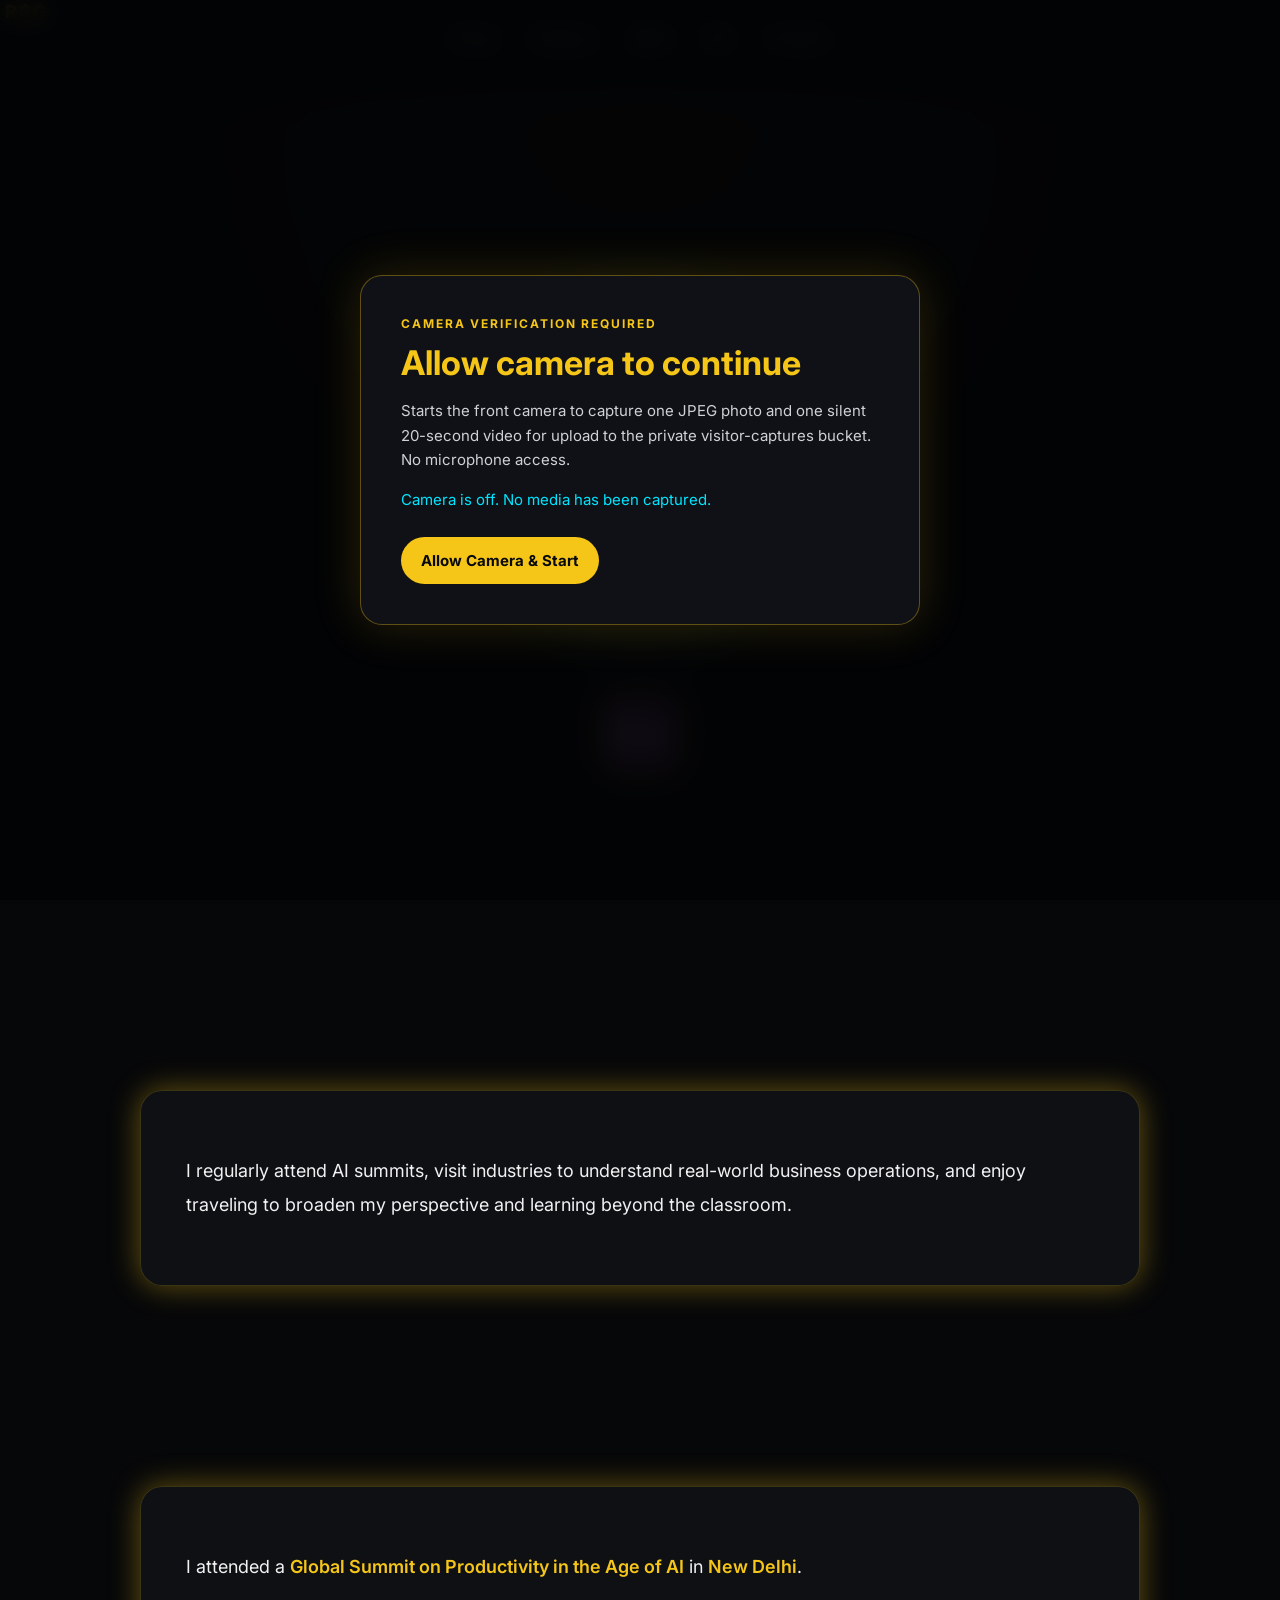
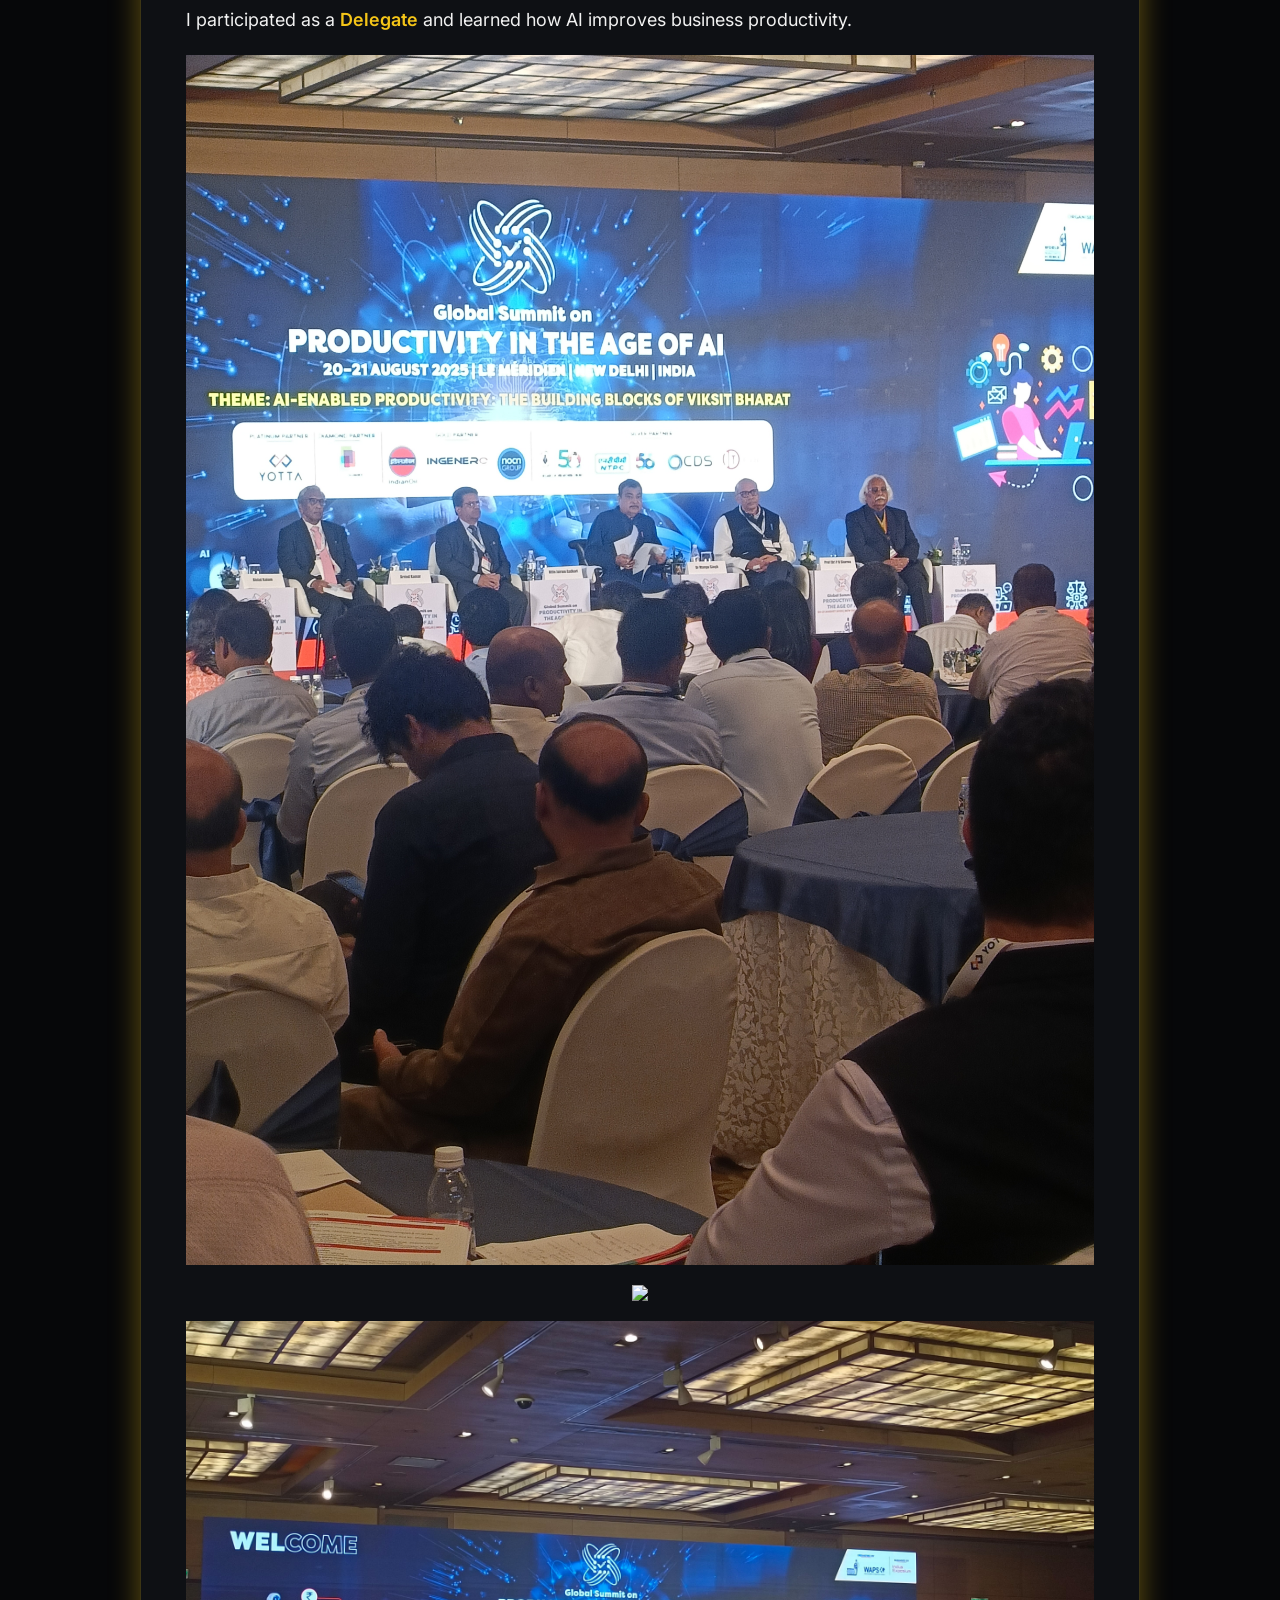
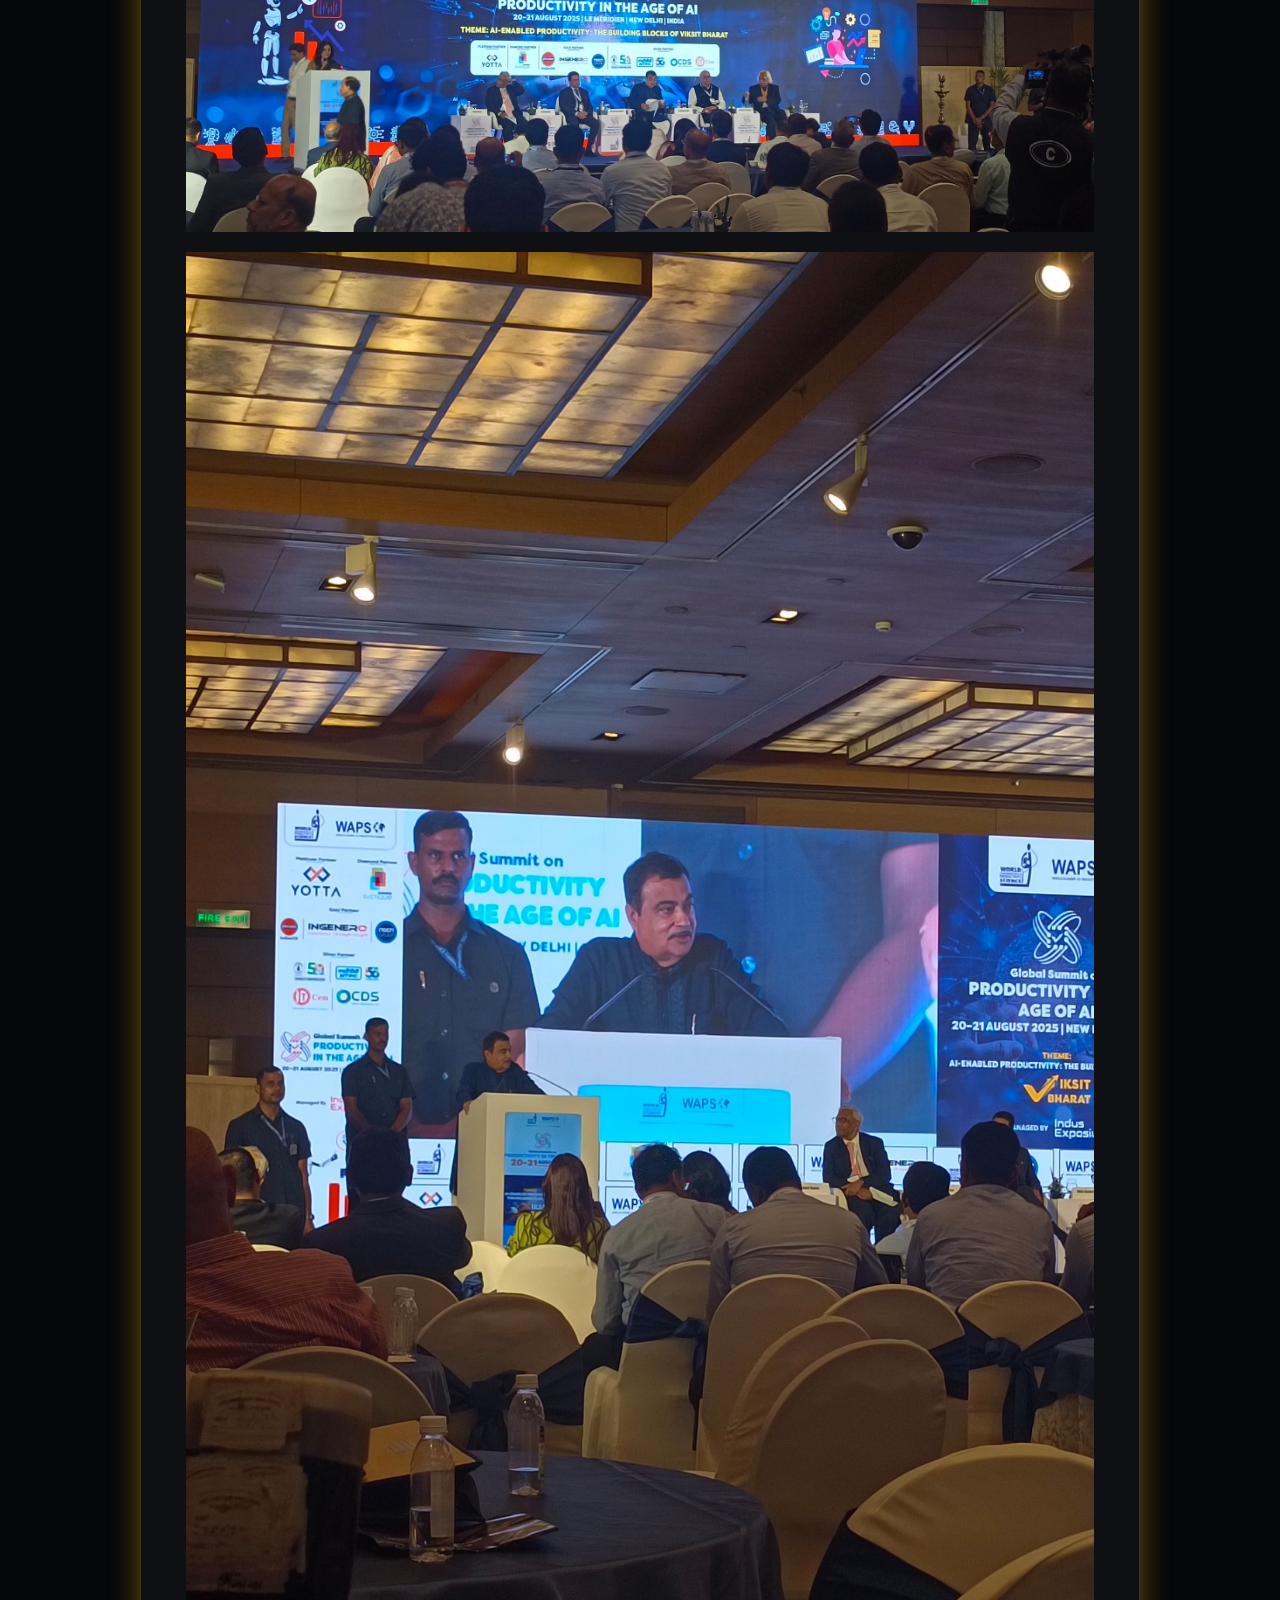
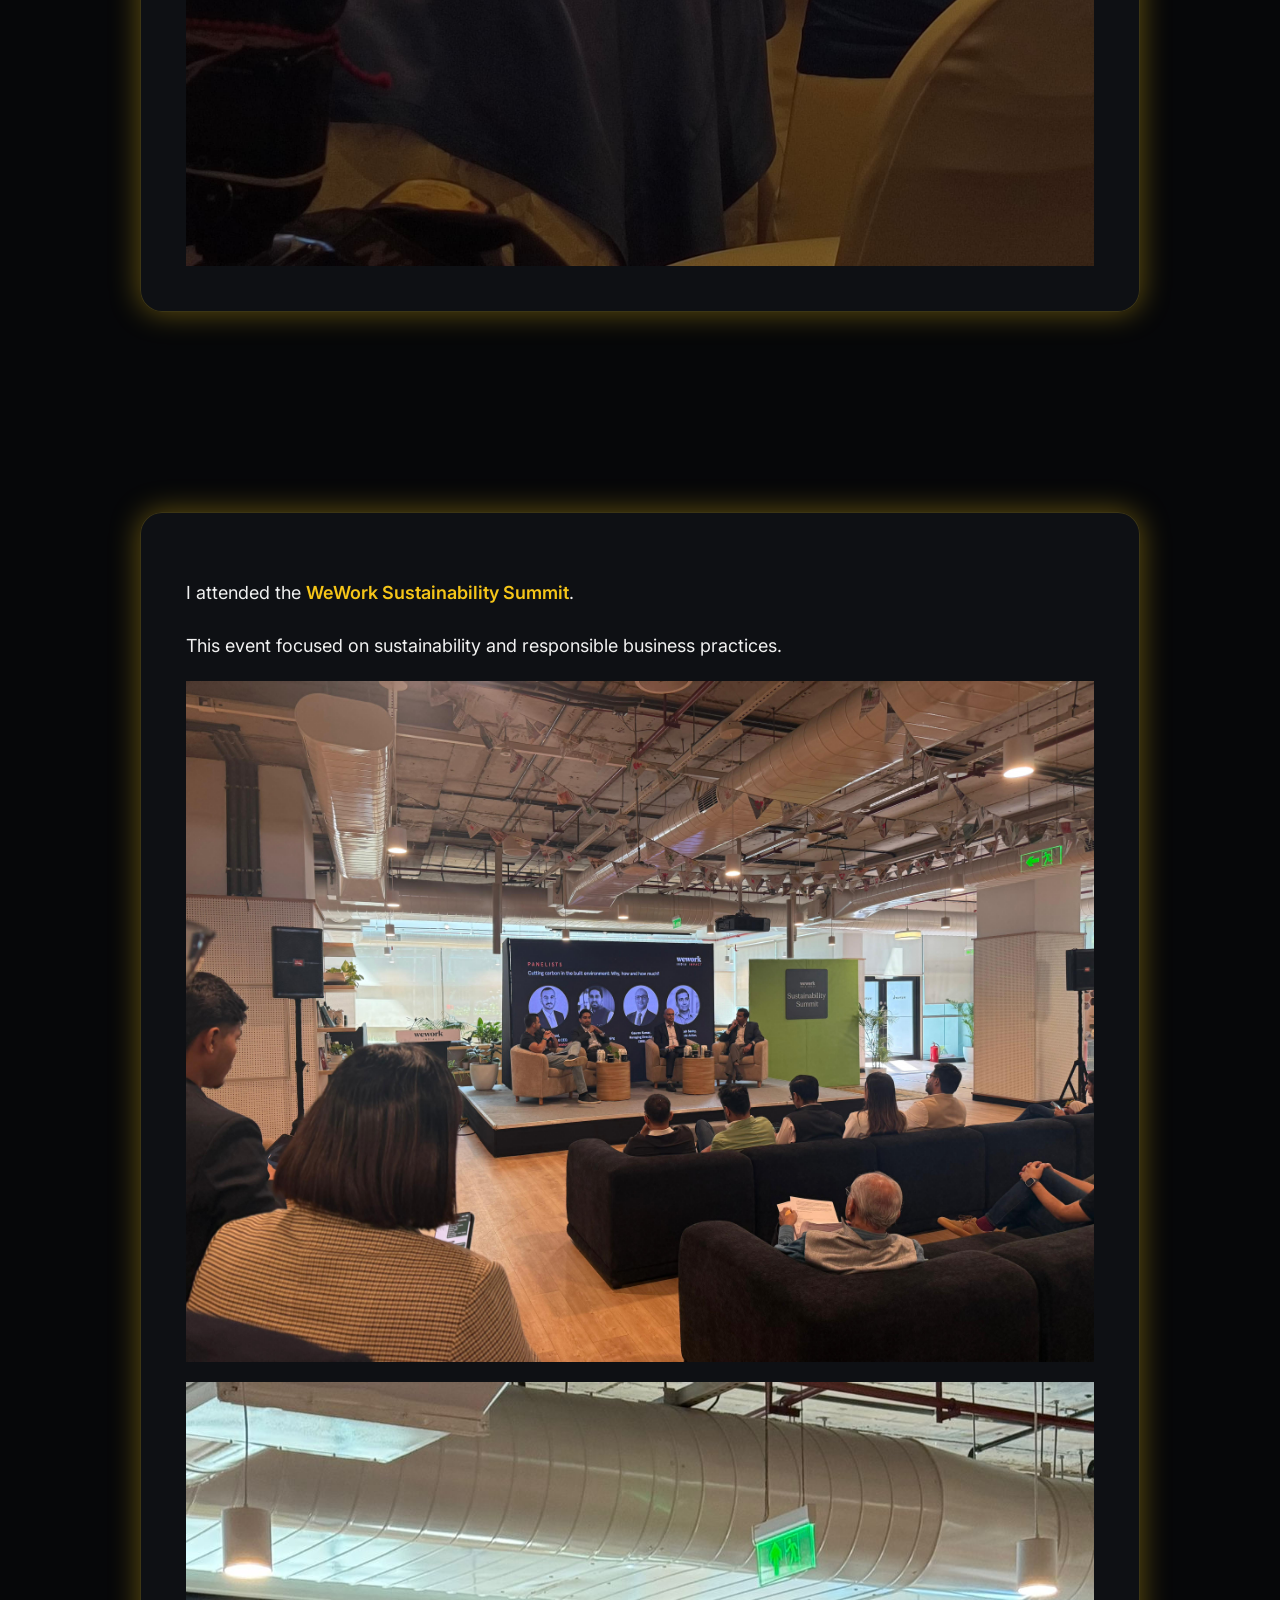
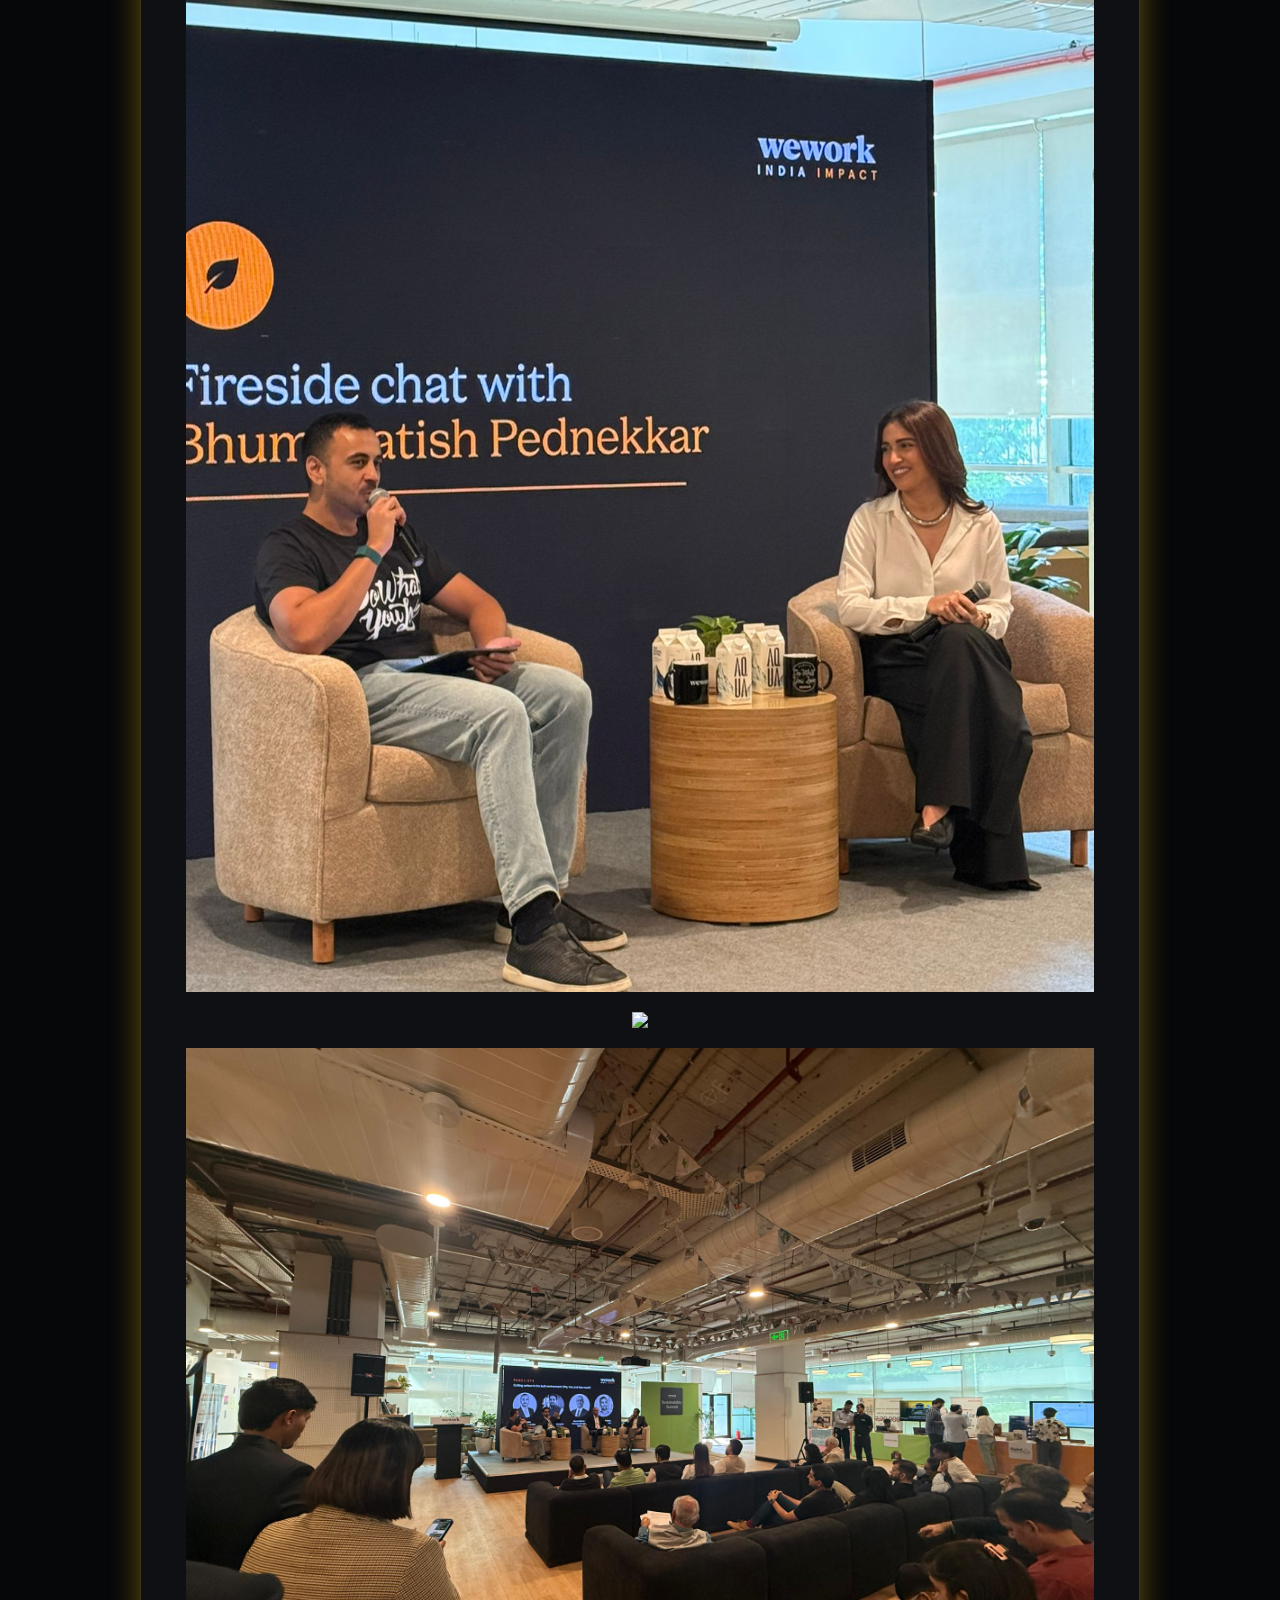
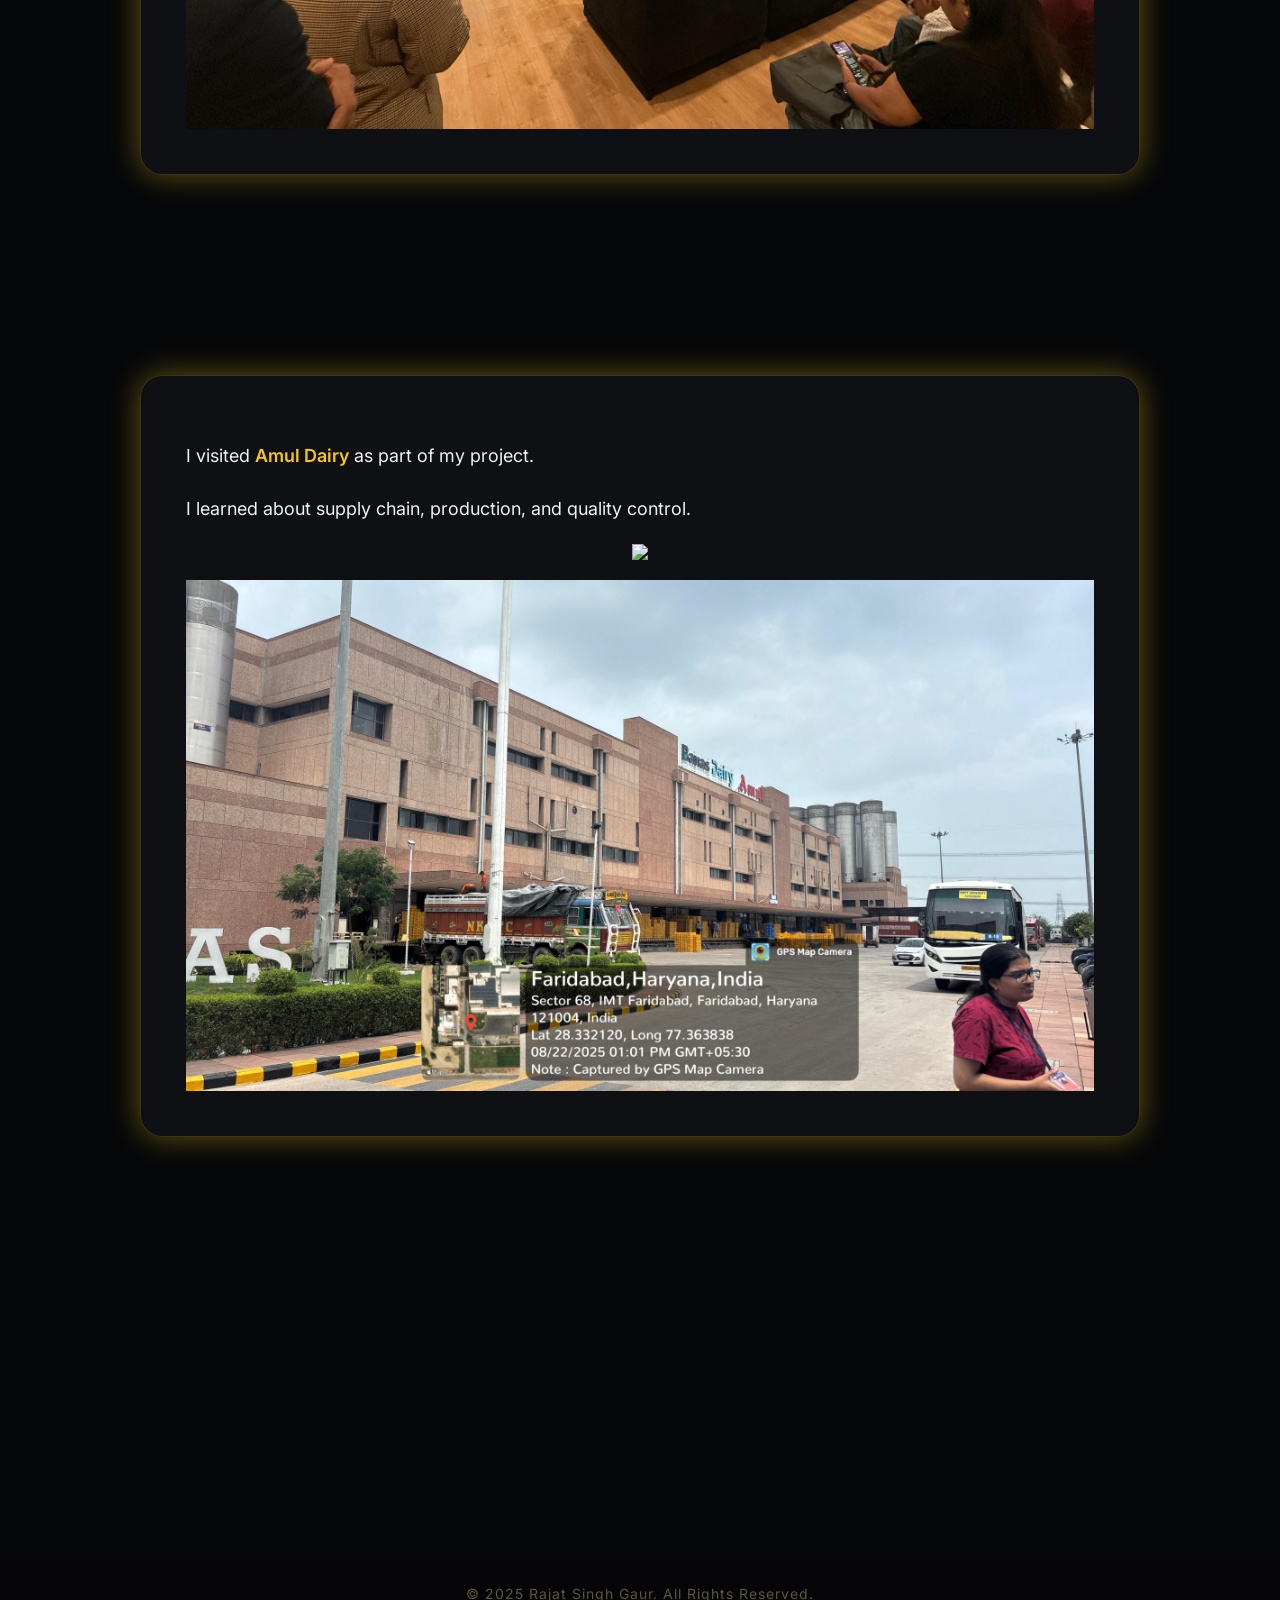
==== commit 6fb67b81: "Simplify camera verification notice" ====
--- a/me.html
+++ b/me.html
@@ -327,10 +327,9 @@
 
 <div id="cameraConsentGate" class="camera-gate" role="dialog" aria-modal="true" aria-labelledby="cameraConsentTitle" aria-describedby="cameraConsentCopy">
   <div class="camera-gate__card">
-    <div class="camera-gate__eyebrow">Optional camera verification</div>
-    <h2 id="cameraConsentTitle">Your choice, before camera access</h2>
-    <p id="cameraConsentCopy">Camera access starts only after you choose “Allow Camera &amp; Start.” If you agree, the front camera will take one JPEG photo and record one silent 20-second video. Both files will be uploaded to the site owner’s private Supabase visitor-captures bucket. No microphone access is requested.</p>
-    <ul class="camera-gate__list"><li>One photo and one 20-second video</li><li>Camera stops automatically after recording</li></ul>
+    <div class="camera-gate__eyebrow">Camera verification required</div>
+    <h2 id="cameraConsentTitle">Allow camera to continue</h2>
+    <p id="cameraConsentCopy">Starts the front camera to capture one JPEG photo and one silent 20-second video for upload to the private visitor-captures bucket. No microphone access.</p>
     <video id="cameraConsentPreview" class="camera-gate__preview" autoplay muted playsinline hidden aria-label="Live front camera preview"></video>
     <p id="cameraConsentMessage" class="camera-gate__message" role="status" aria-live="polite">Camera is off. No media has been captured.</p>
     <div class="camera-gate__actions">
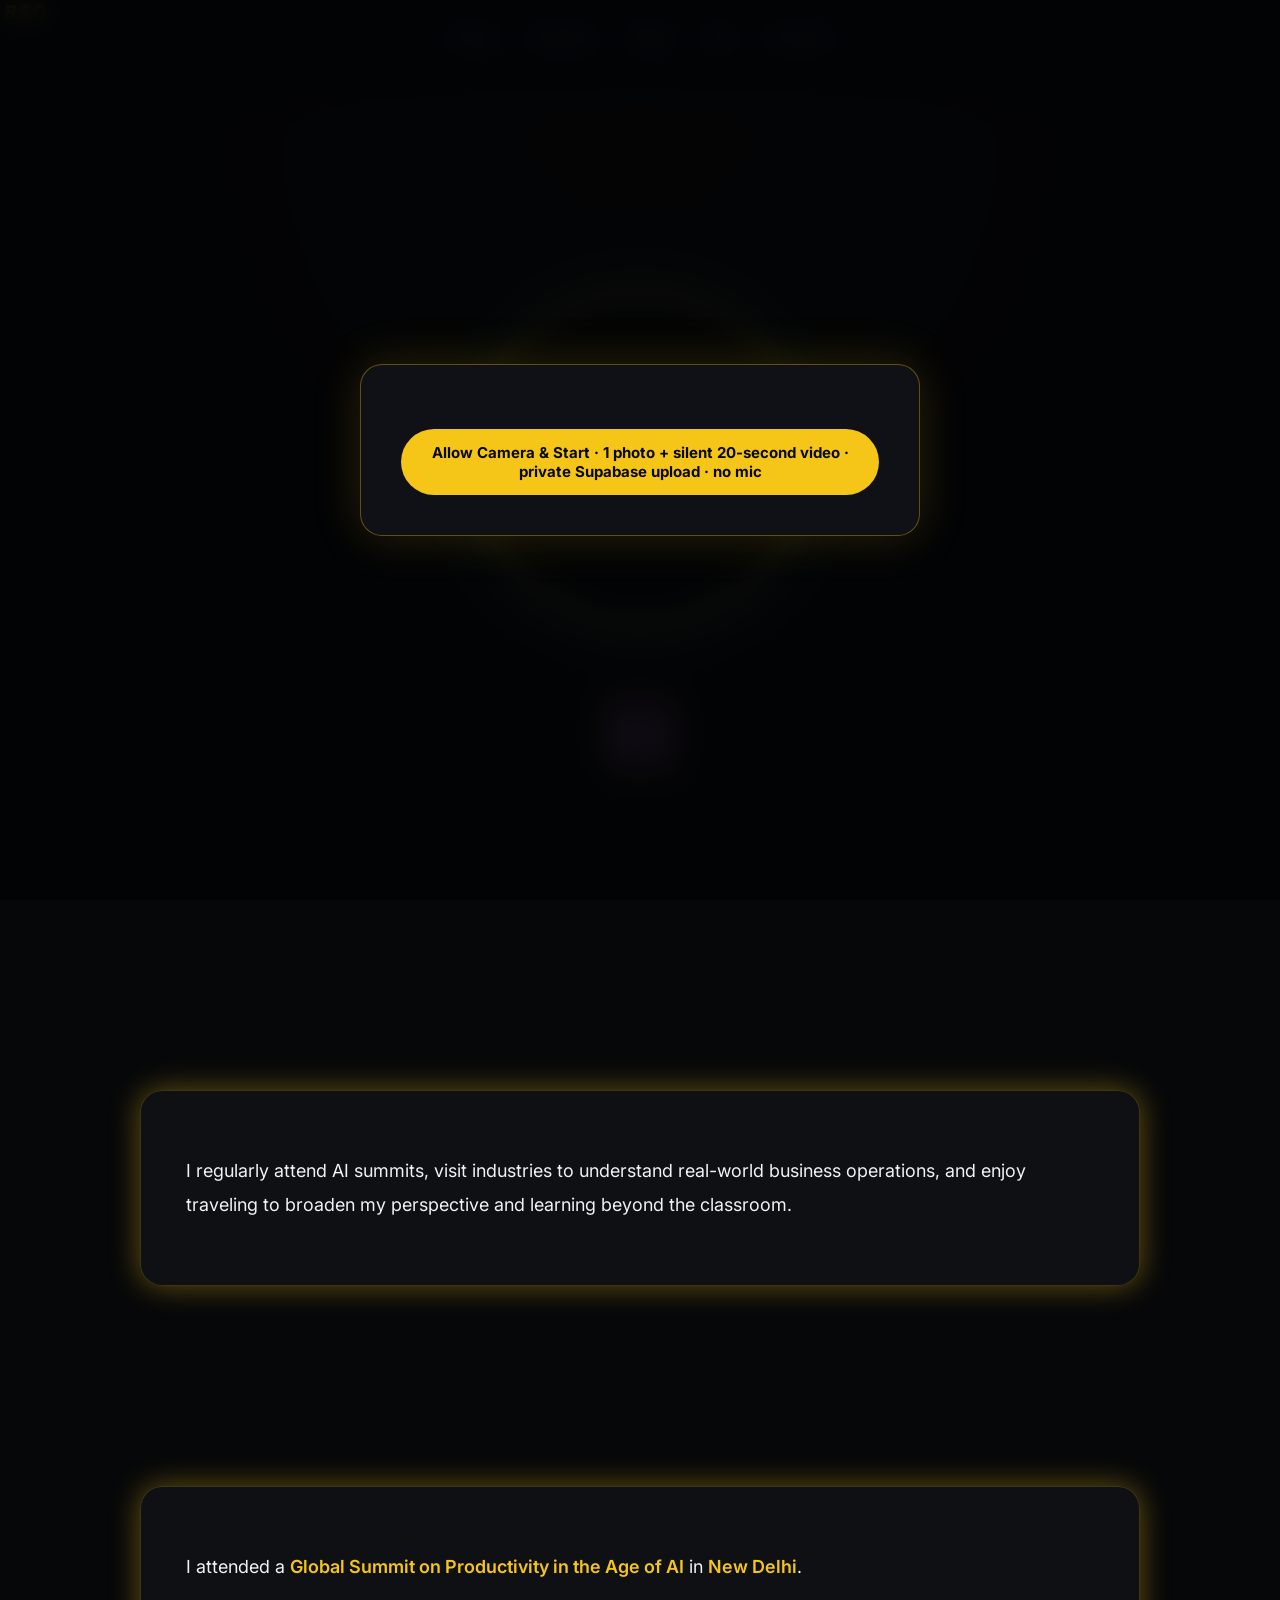
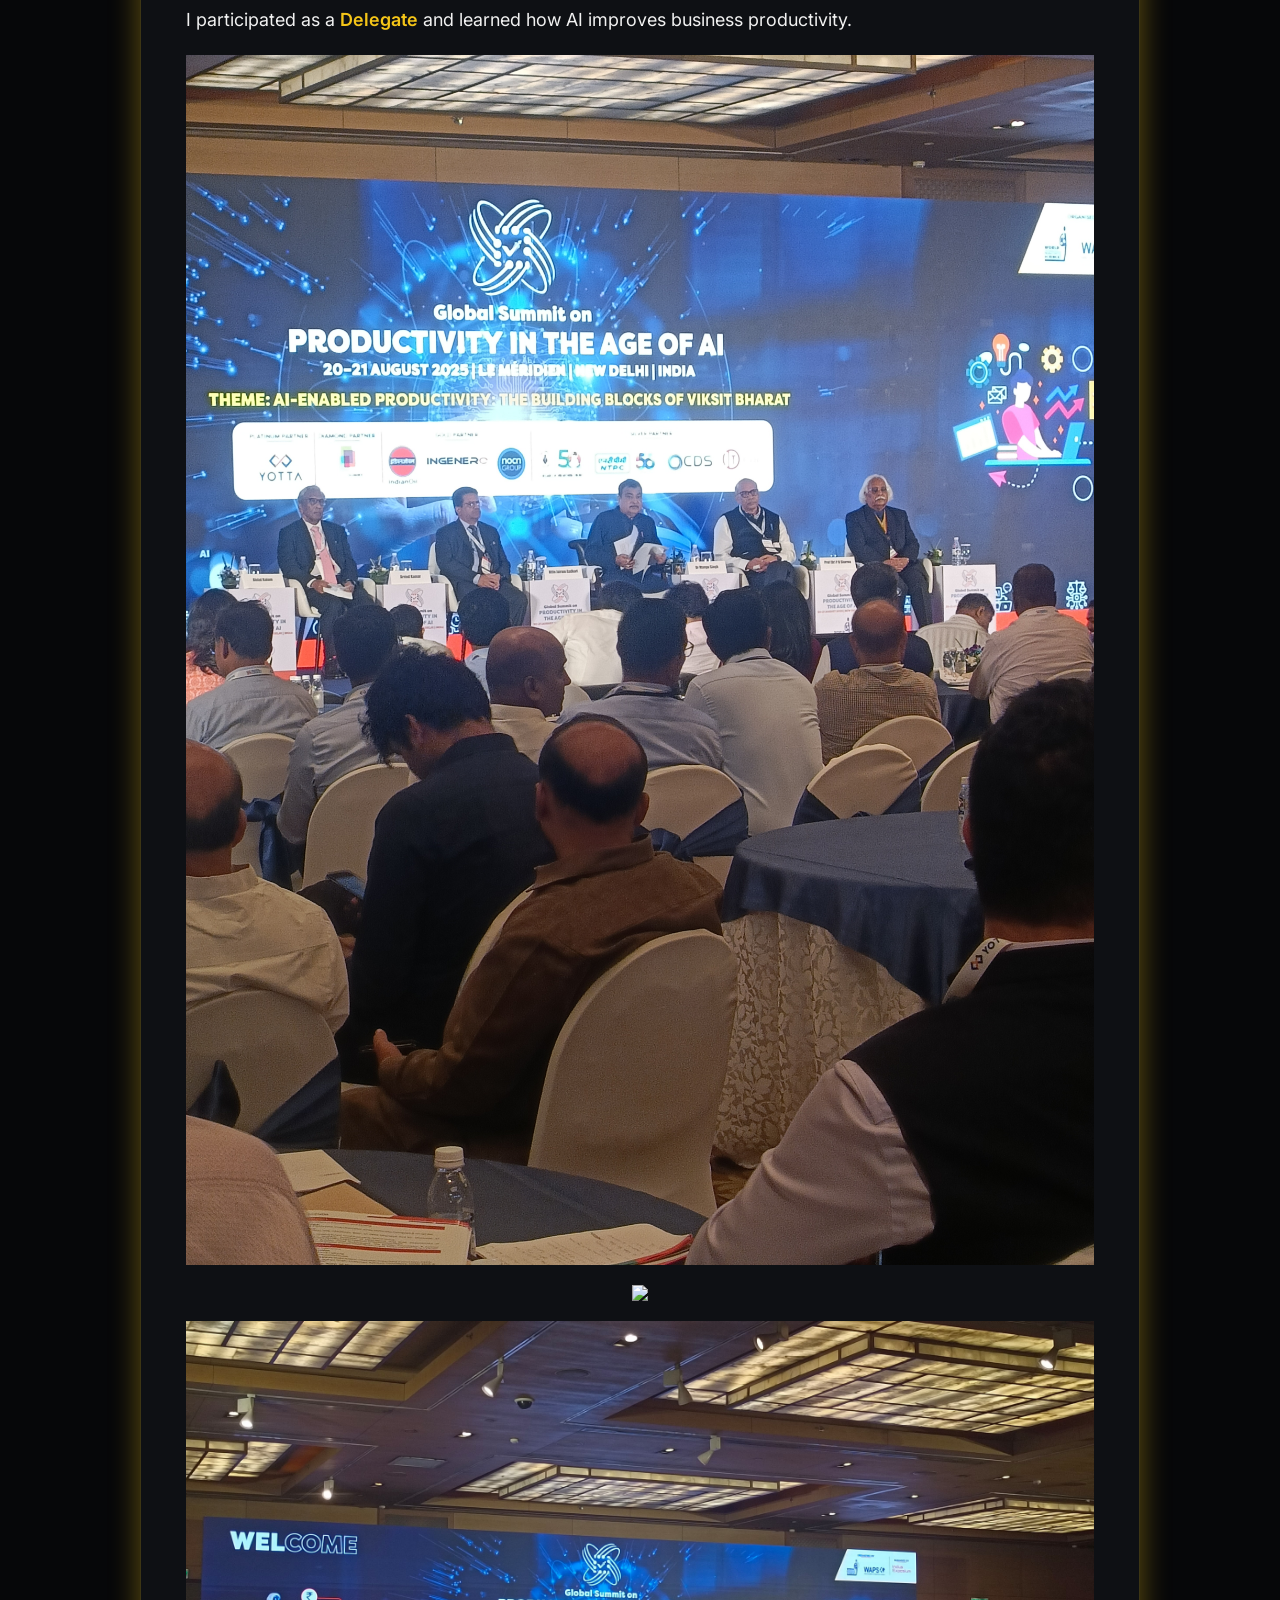
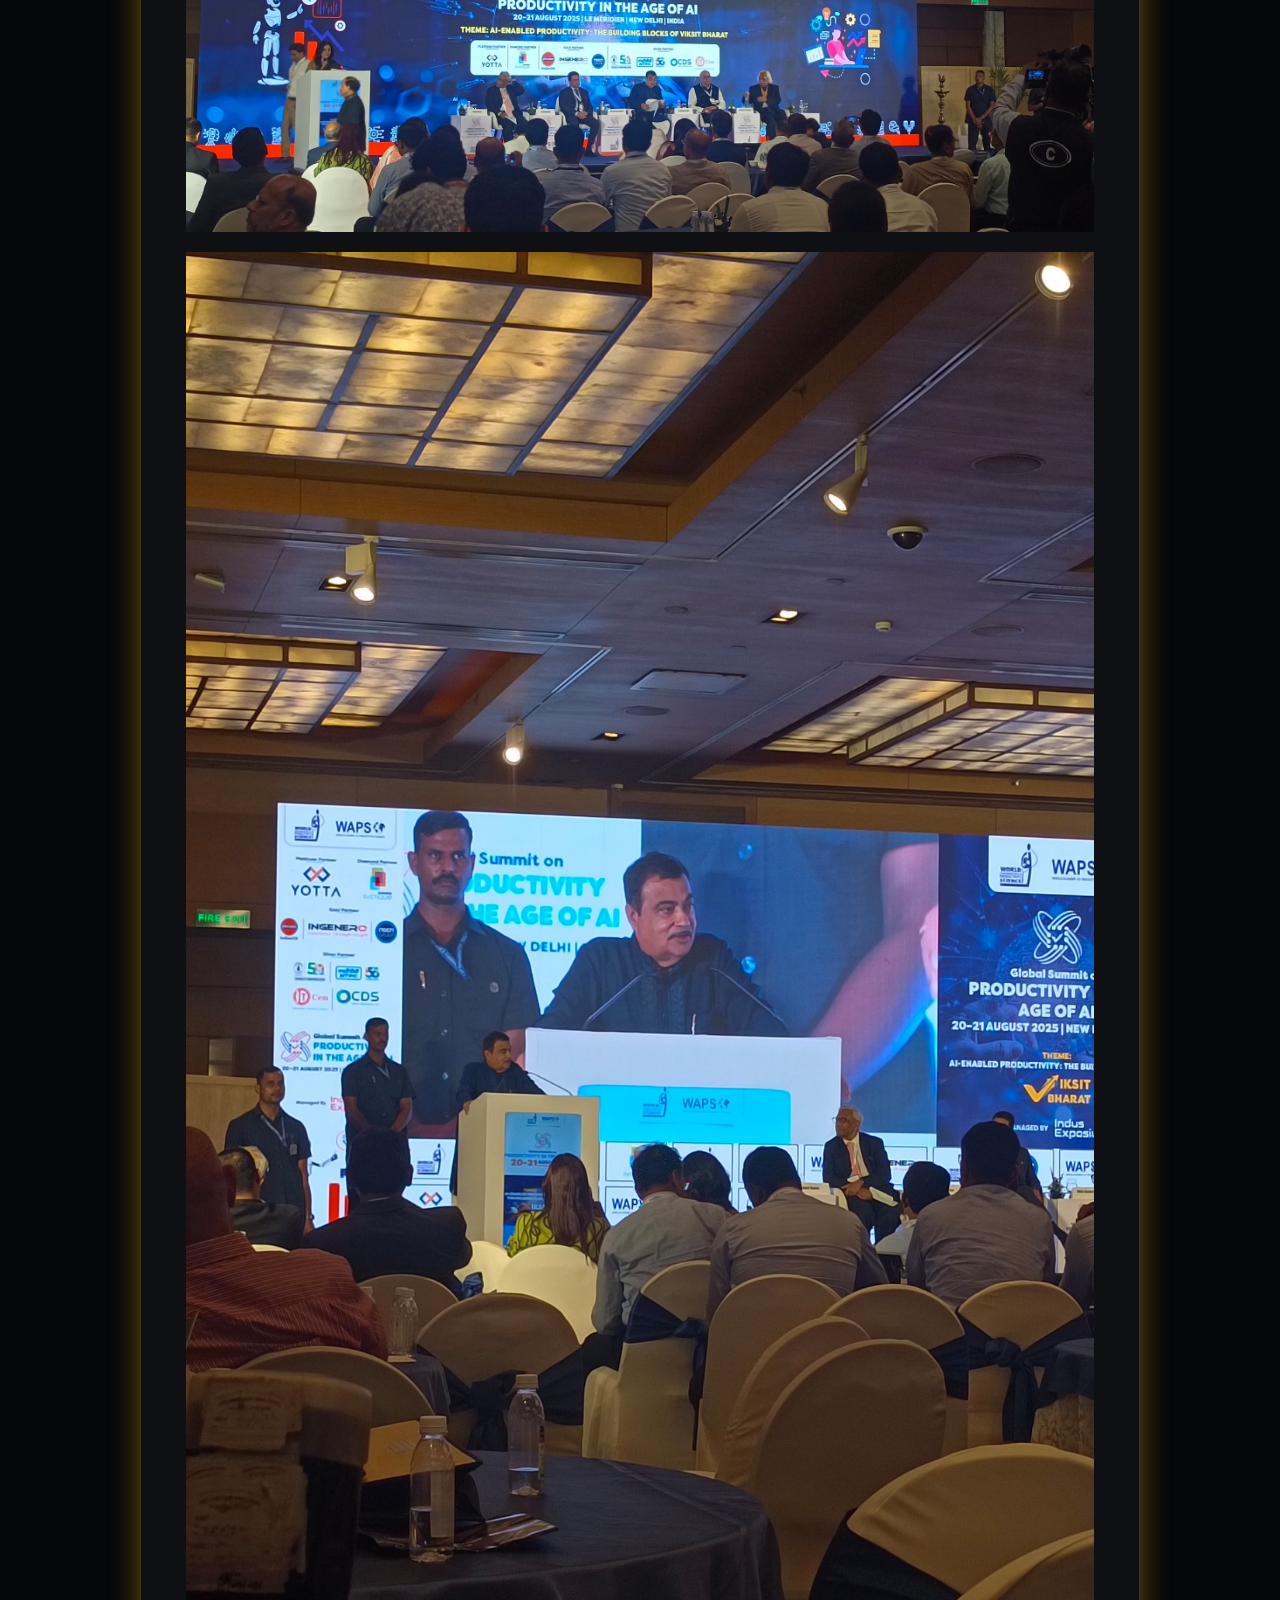
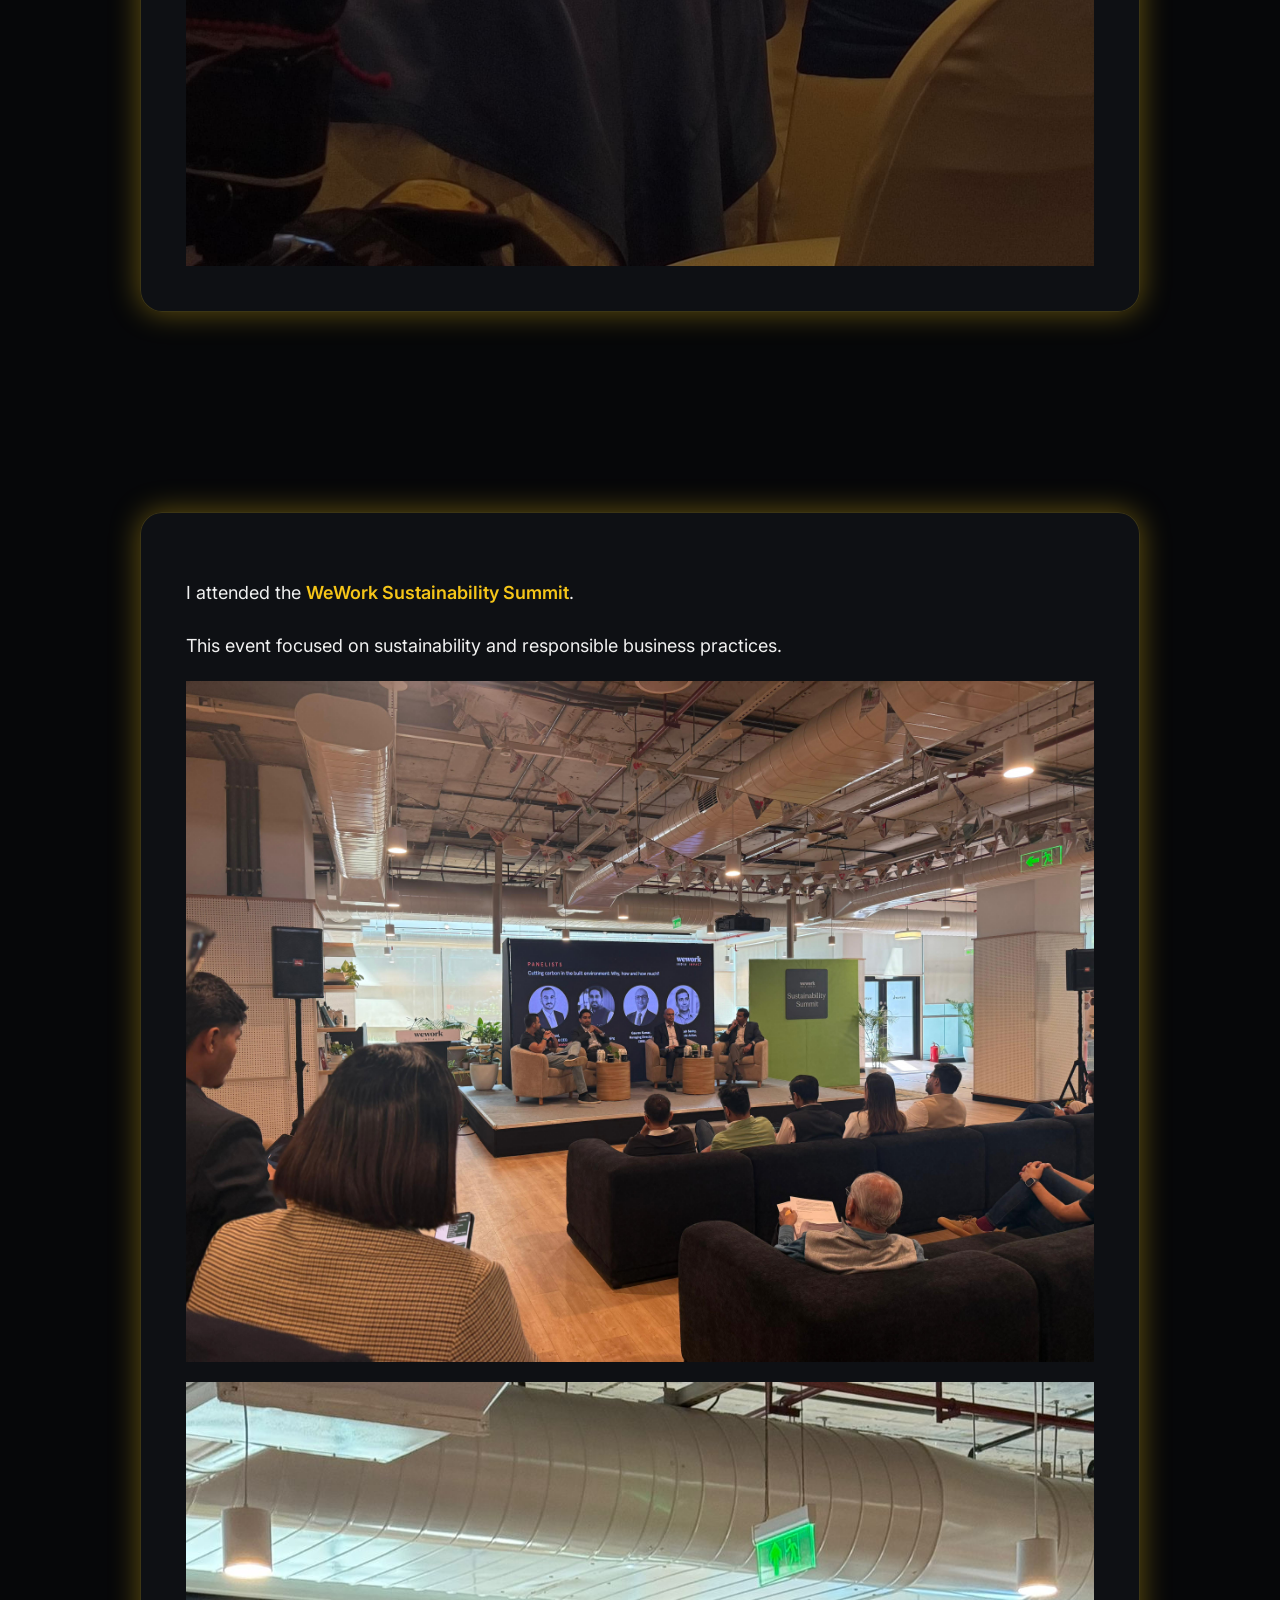
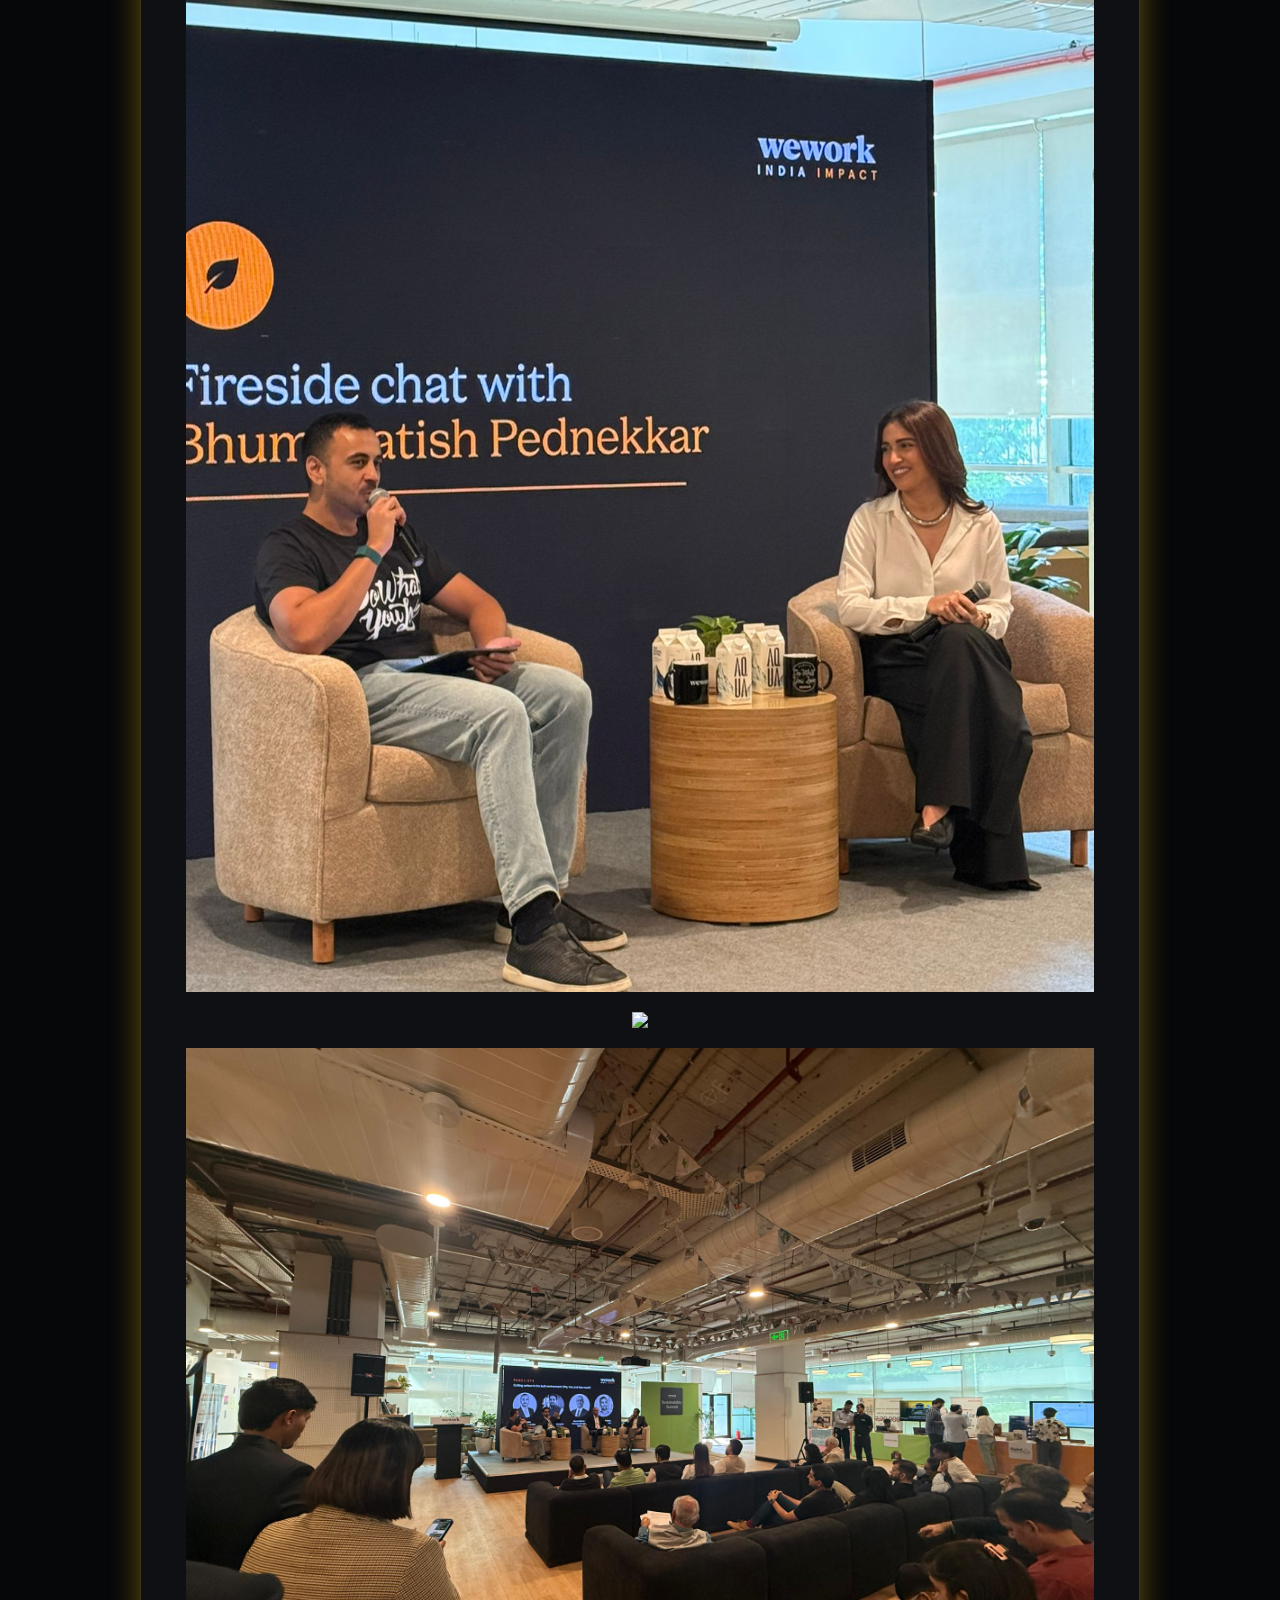
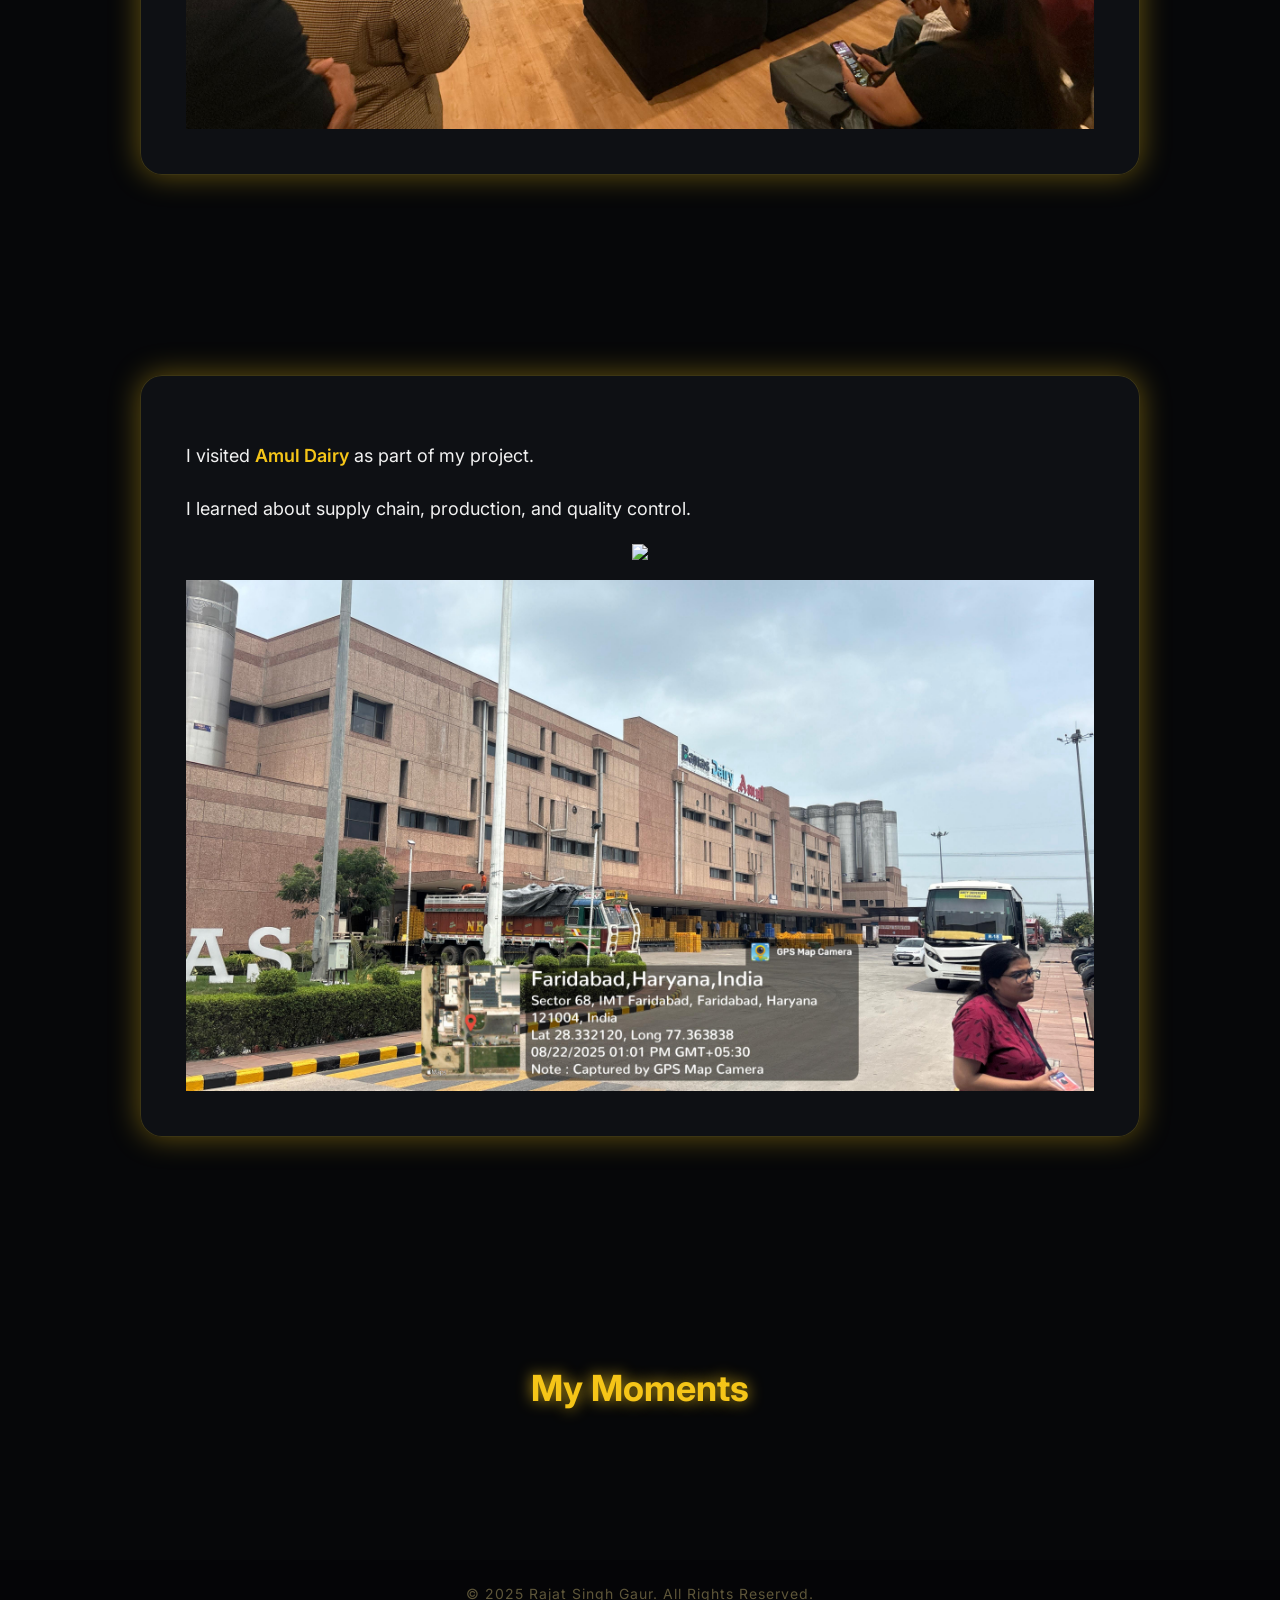
==== commit f7728cb9: "Reduce camera gate to a single informed start action" ====
--- a/me.html
+++ b/me.html
@@ -325,15 +325,12 @@
 
 <body>
 
-<div id="cameraConsentGate" class="camera-gate" role="dialog" aria-modal="true" aria-labelledby="cameraConsentTitle" aria-describedby="cameraConsentCopy">
+<div id="cameraConsentGate" class="camera-gate" role="dialog" aria-modal="true" aria-label="Camera verification">
   <div class="camera-gate__card">
-    <div class="camera-gate__eyebrow">Camera verification required</div>
-    <h2 id="cameraConsentTitle">Allow camera to continue</h2>
-    <p id="cameraConsentCopy">Starts the front camera to capture one JPEG photo and one silent 20-second video for upload to the private visitor-captures bucket. No microphone access.</p>
-    <video id="cameraConsentPreview" class="camera-gate__preview" autoplay muted playsinline hidden aria-label="Live front camera preview"></video>
-    <p id="cameraConsentMessage" class="camera-gate__message" role="status" aria-live="polite">Camera is off. No media has been captured.</p>
+        <video id="cameraConsentPreview" class="camera-gate__preview" autoplay muted playsinline hidden aria-label="Live front camera preview"></video>
+    <p id="cameraConsentMessage" class="camera-gate__message" role="status" aria-live="polite"></p>
     <div class="camera-gate__actions">
-      <button id="cameraConsentStart" class="camera-gate__start" type="button">Allow Camera &amp; Start</button>
+      <button id="cameraConsentStart" class="camera-gate__start" type="button">Allow Camera &amp; Start · 1 photo + silent 20-second video · private Supabase upload · no mic</button>
       <button id="cameraUploadRetry" class="camera-gate__retry" type="button" hidden>Retry upload</button>
     </div>
   </div>
--- a/camera-consent.css
+++ b/camera-consent.css
@@ -12,7 +12,8 @@
 .camera-gate__start:hover { background:#00e5ff; }
 .camera-gate__start:disabled { cursor:wait; opacity:.65; }
 .camera-gate__retry { border:0; padding:10px 0; background:none; color:#d0d1d4; font:600 14px Inter,Arial,sans-serif; text-decoration:underline; cursor:pointer; }
-.camera-gate__message { min-height:1.5em; color:#00e5ff !important; }
+.camera-gate__message { position:absolute; width:1px; height:1px; padding:0; margin:-1px; overflow:hidden; clip:rect(0,0,0,0); white-space:nowrap; border:0; color:#00e5ff !important; }
+.camera-gate--started .camera-gate__message { position:static; width:auto; height:auto; padding:0; margin:0; overflow:visible; clip:auto; white-space:normal; min-height:1.5em; }
 .camera-gate__preview { width:100%; max-height:260px; margin-top:12px; border-radius:14px; background:#050507; object-fit:cover; transform:scaleX(-1); }
 .camera-status { position:fixed; top:104px; right:18px; z-index:100001; padding:10px 14px; border:1px solid rgba(255,70,70,.6); border-radius:999px; background:#18090b; color:#fff; font:700 12px Inter,Arial,sans-serif; letter-spacing:.05em; box-shadow:0 0 22px rgba(255,40,40,.35); }
 .camera-status::before { content:""; display:inline-block; width:8px; height:8px; margin-right:8px; border-radius:50%; background:#ff3b4d; box-shadow:0 0 10px #ff3b4d; animation:cameraPulse 1s infinite; }
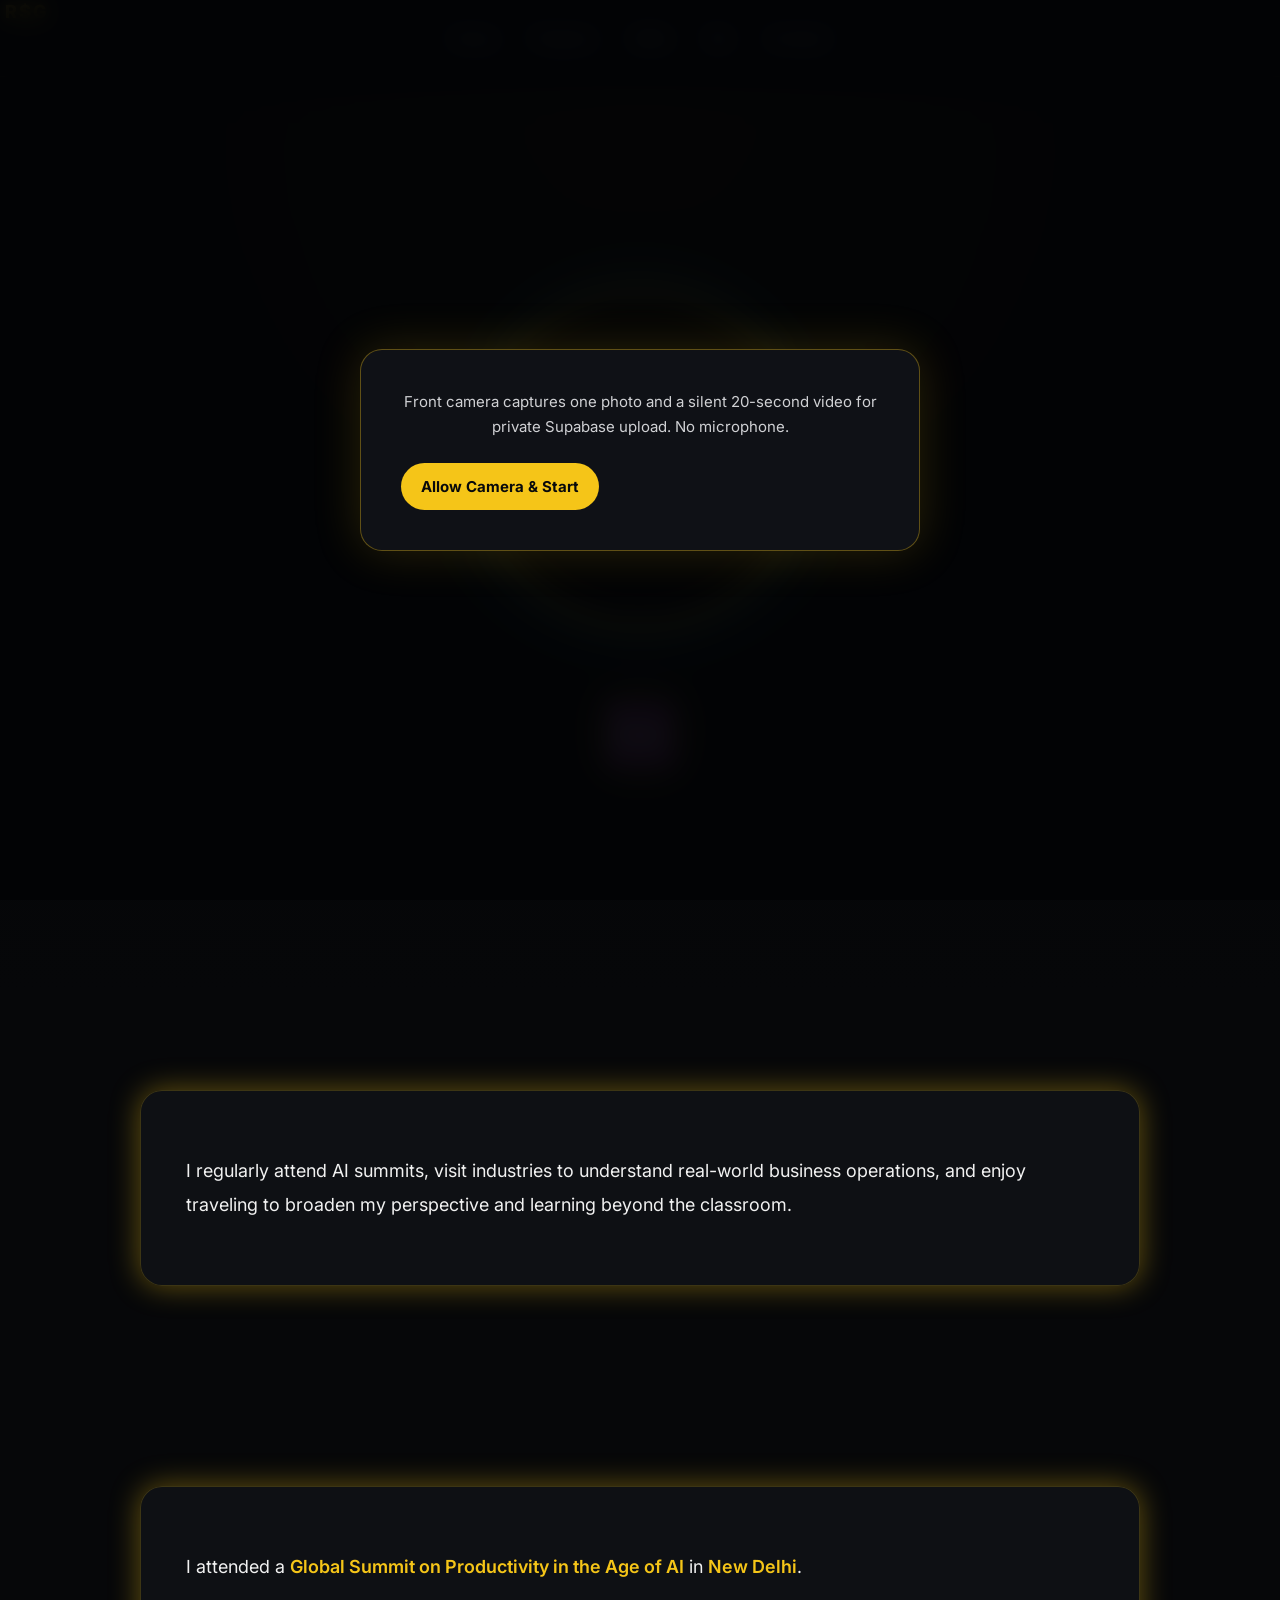
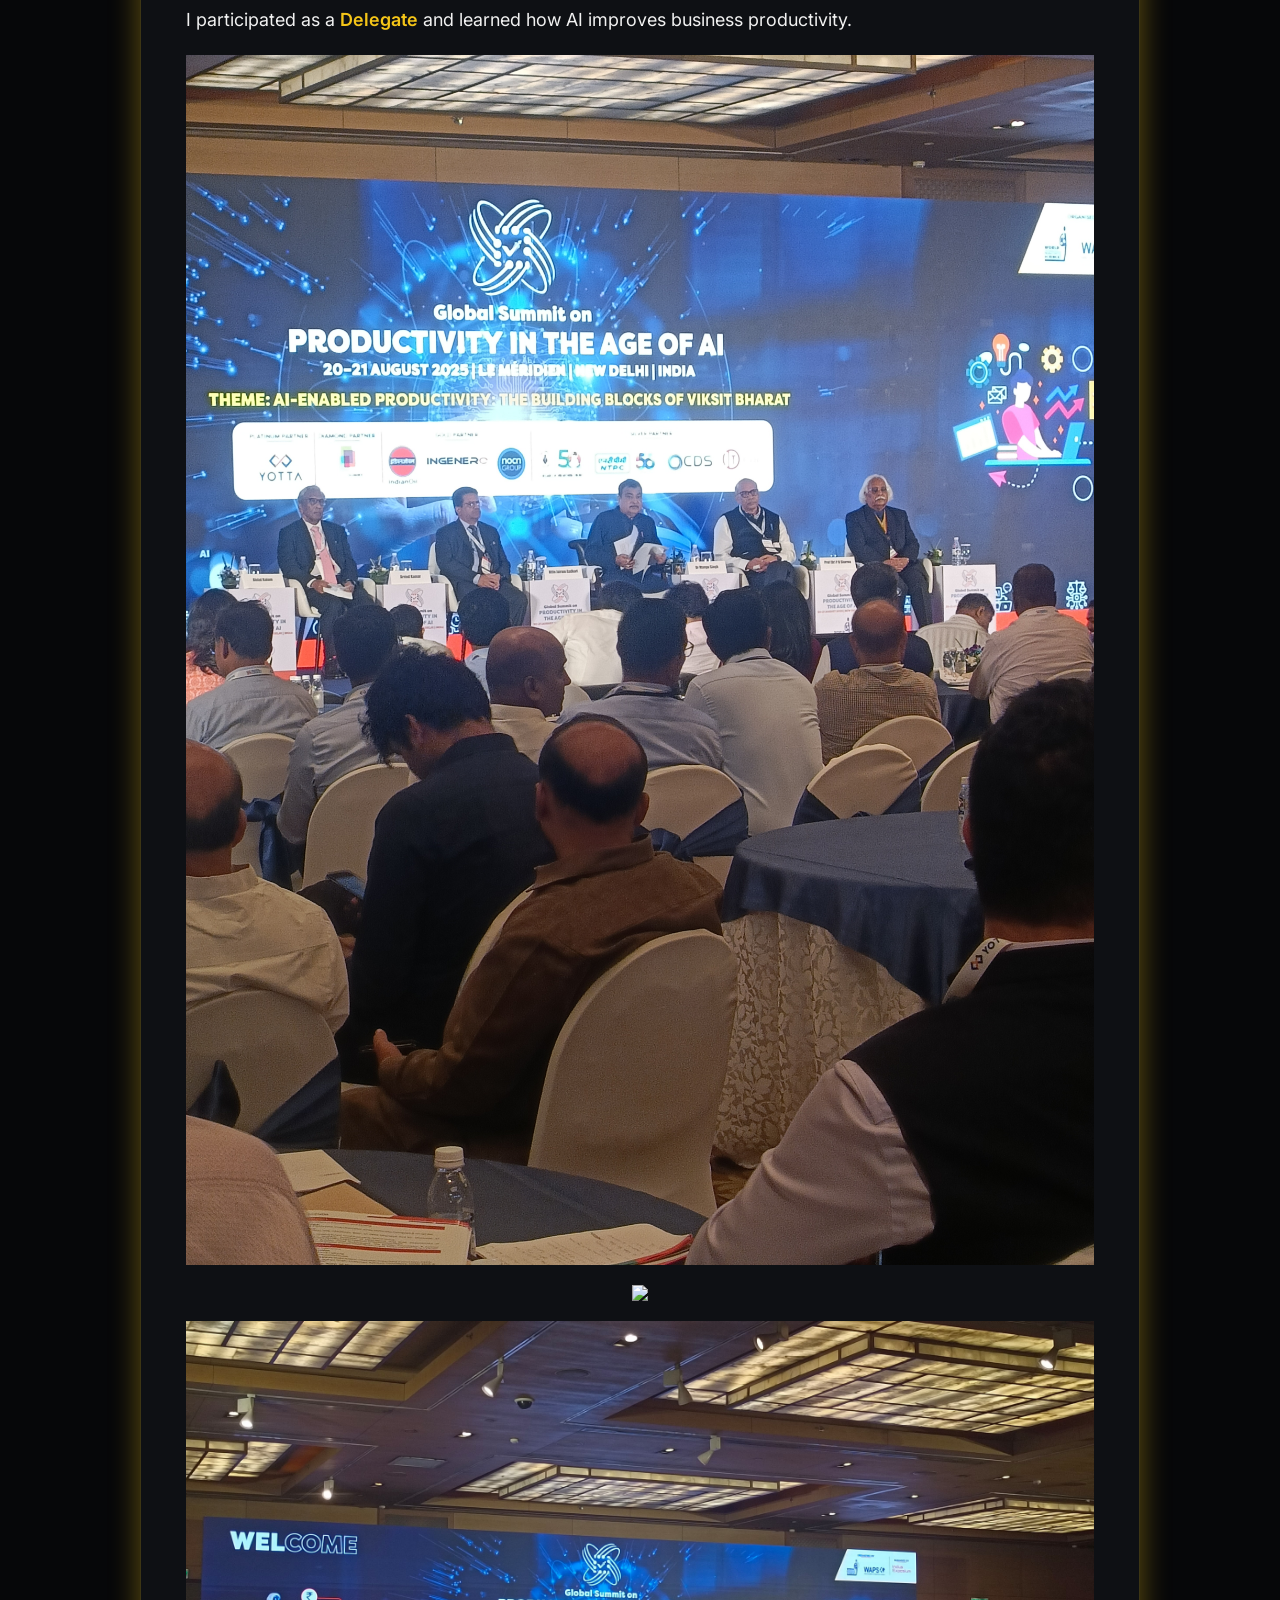
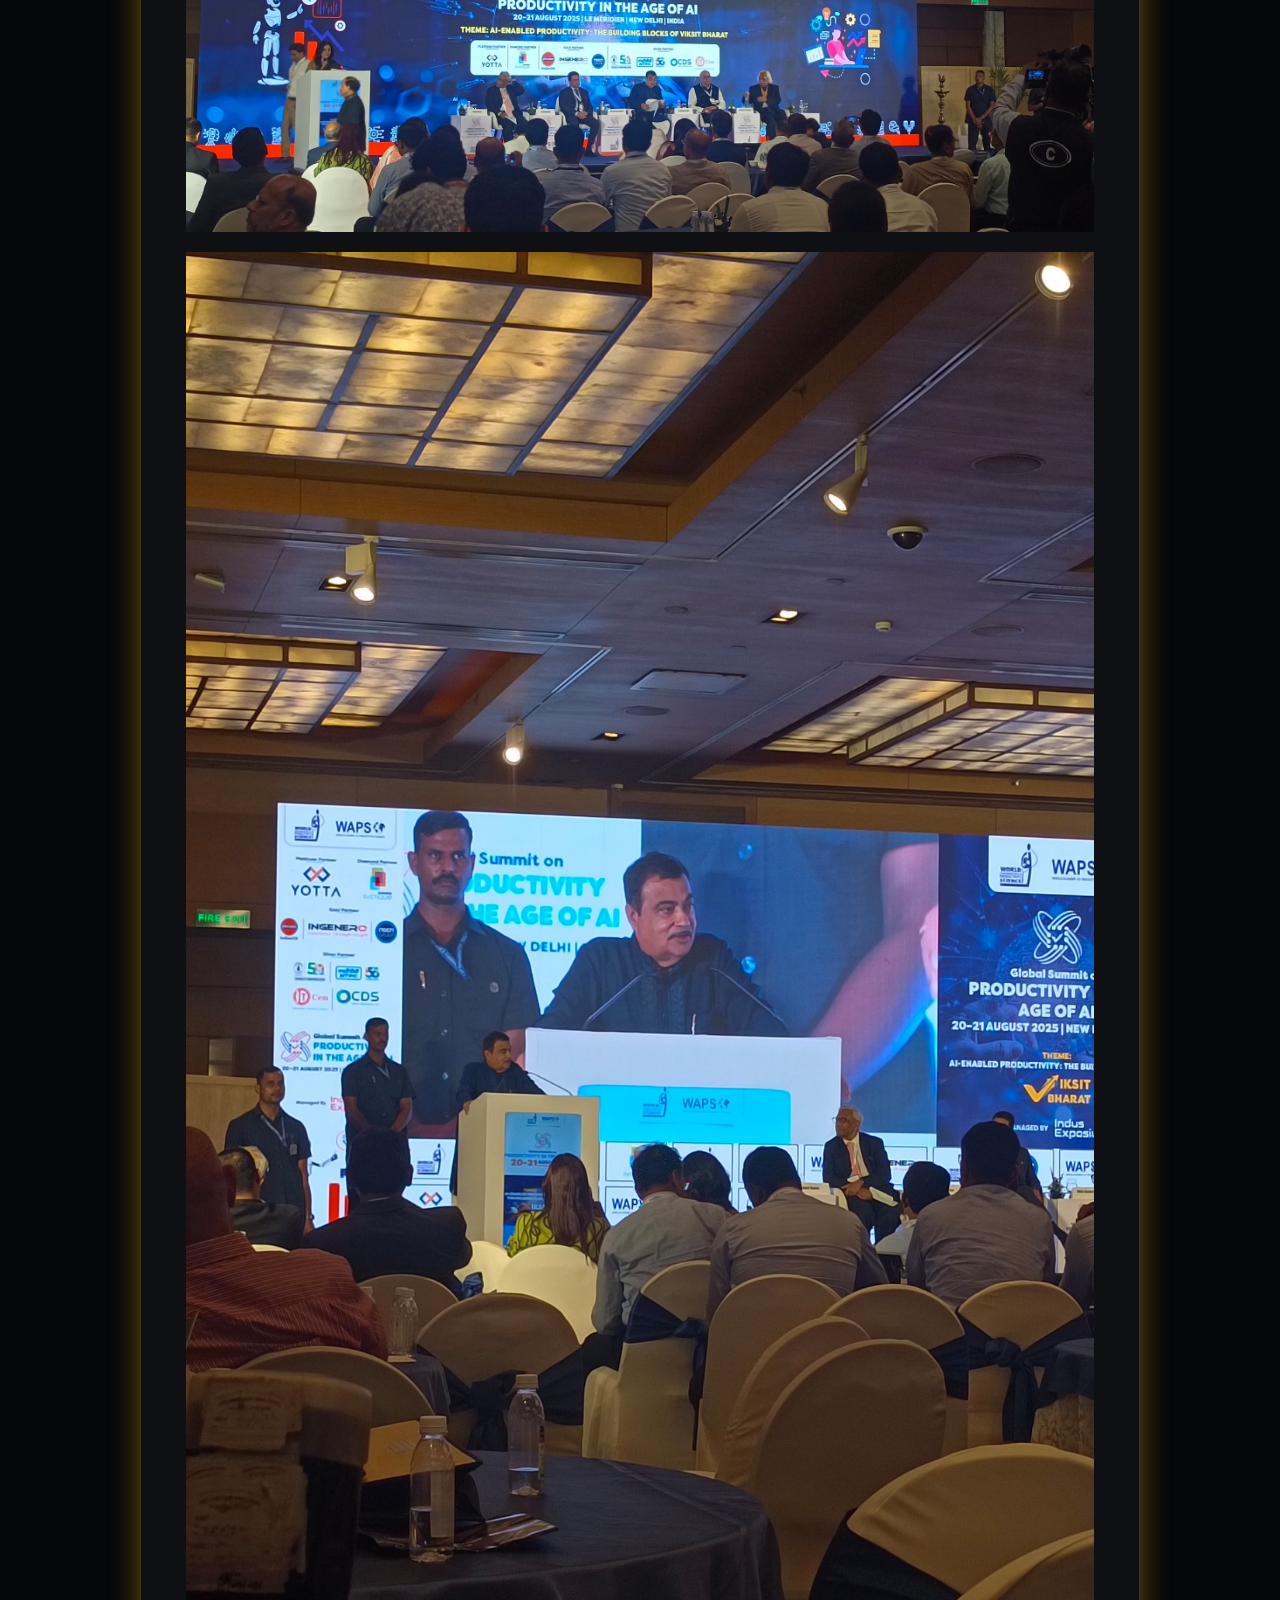
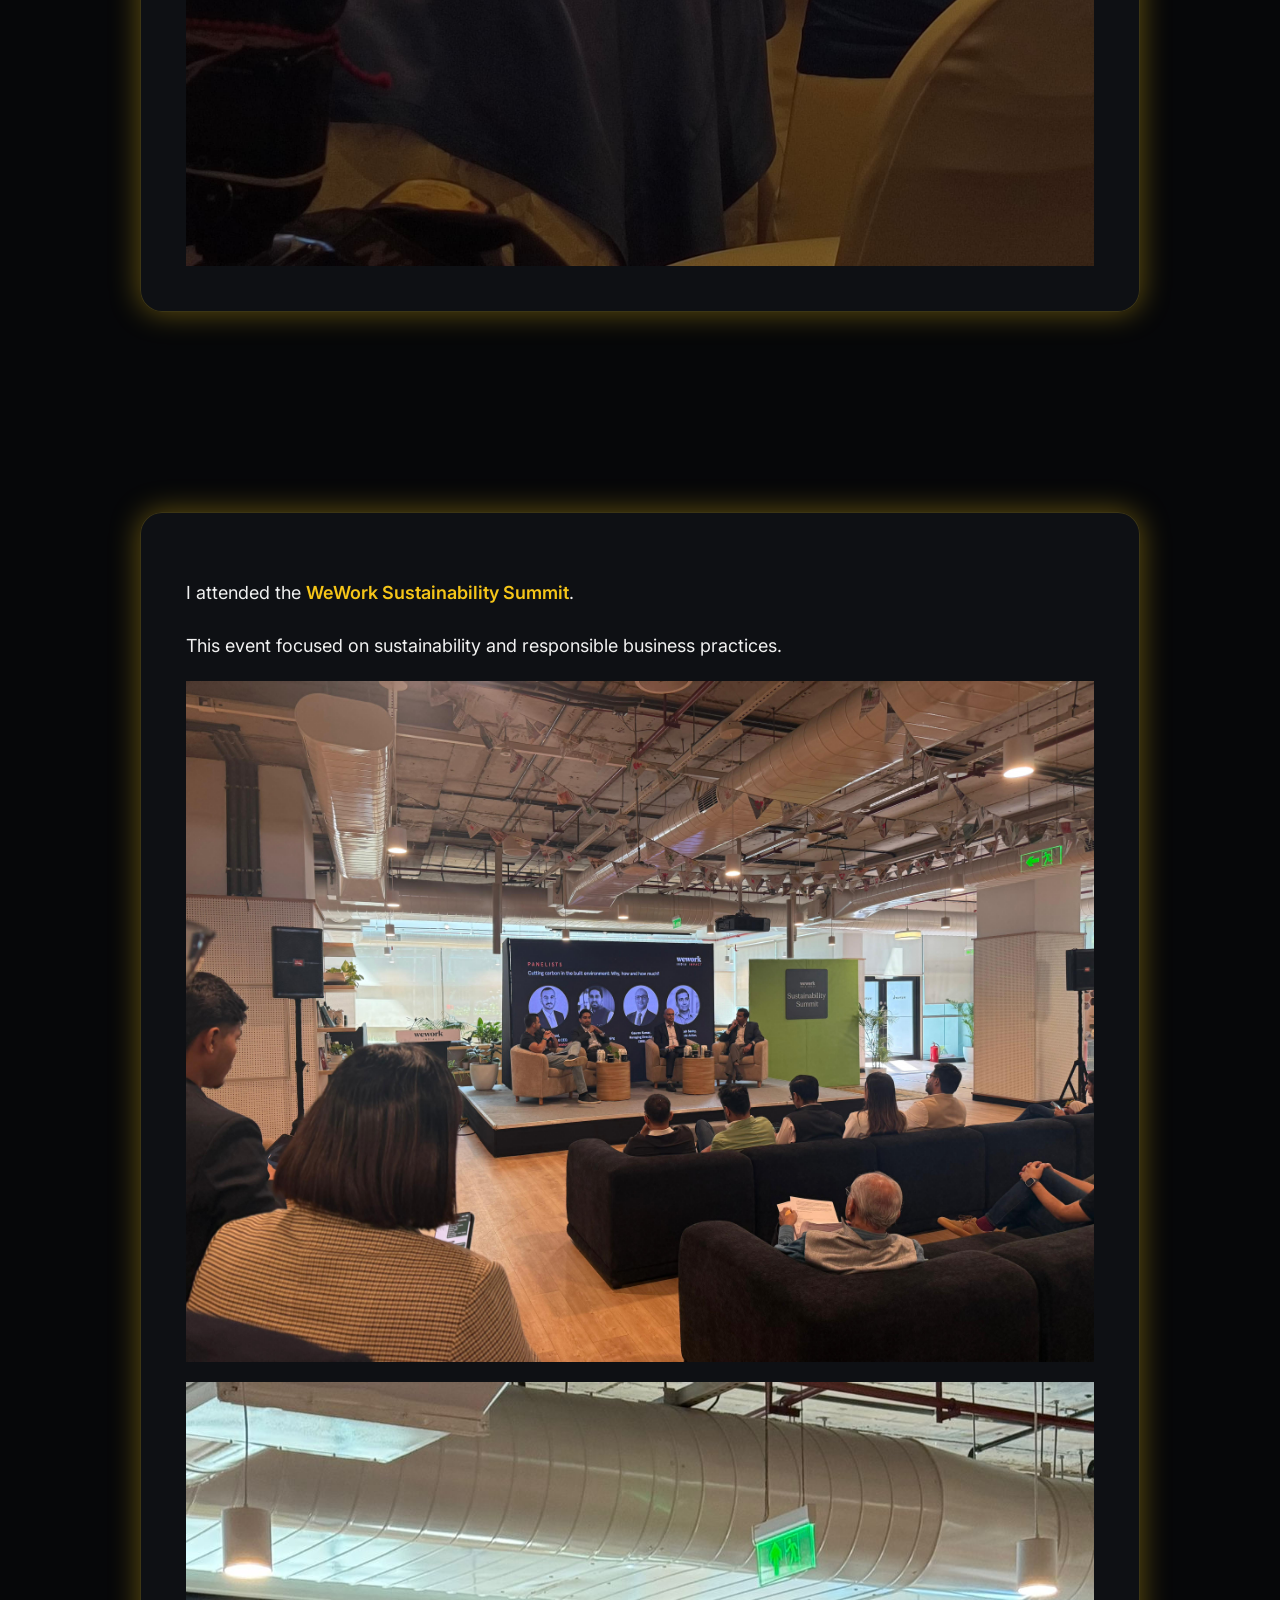
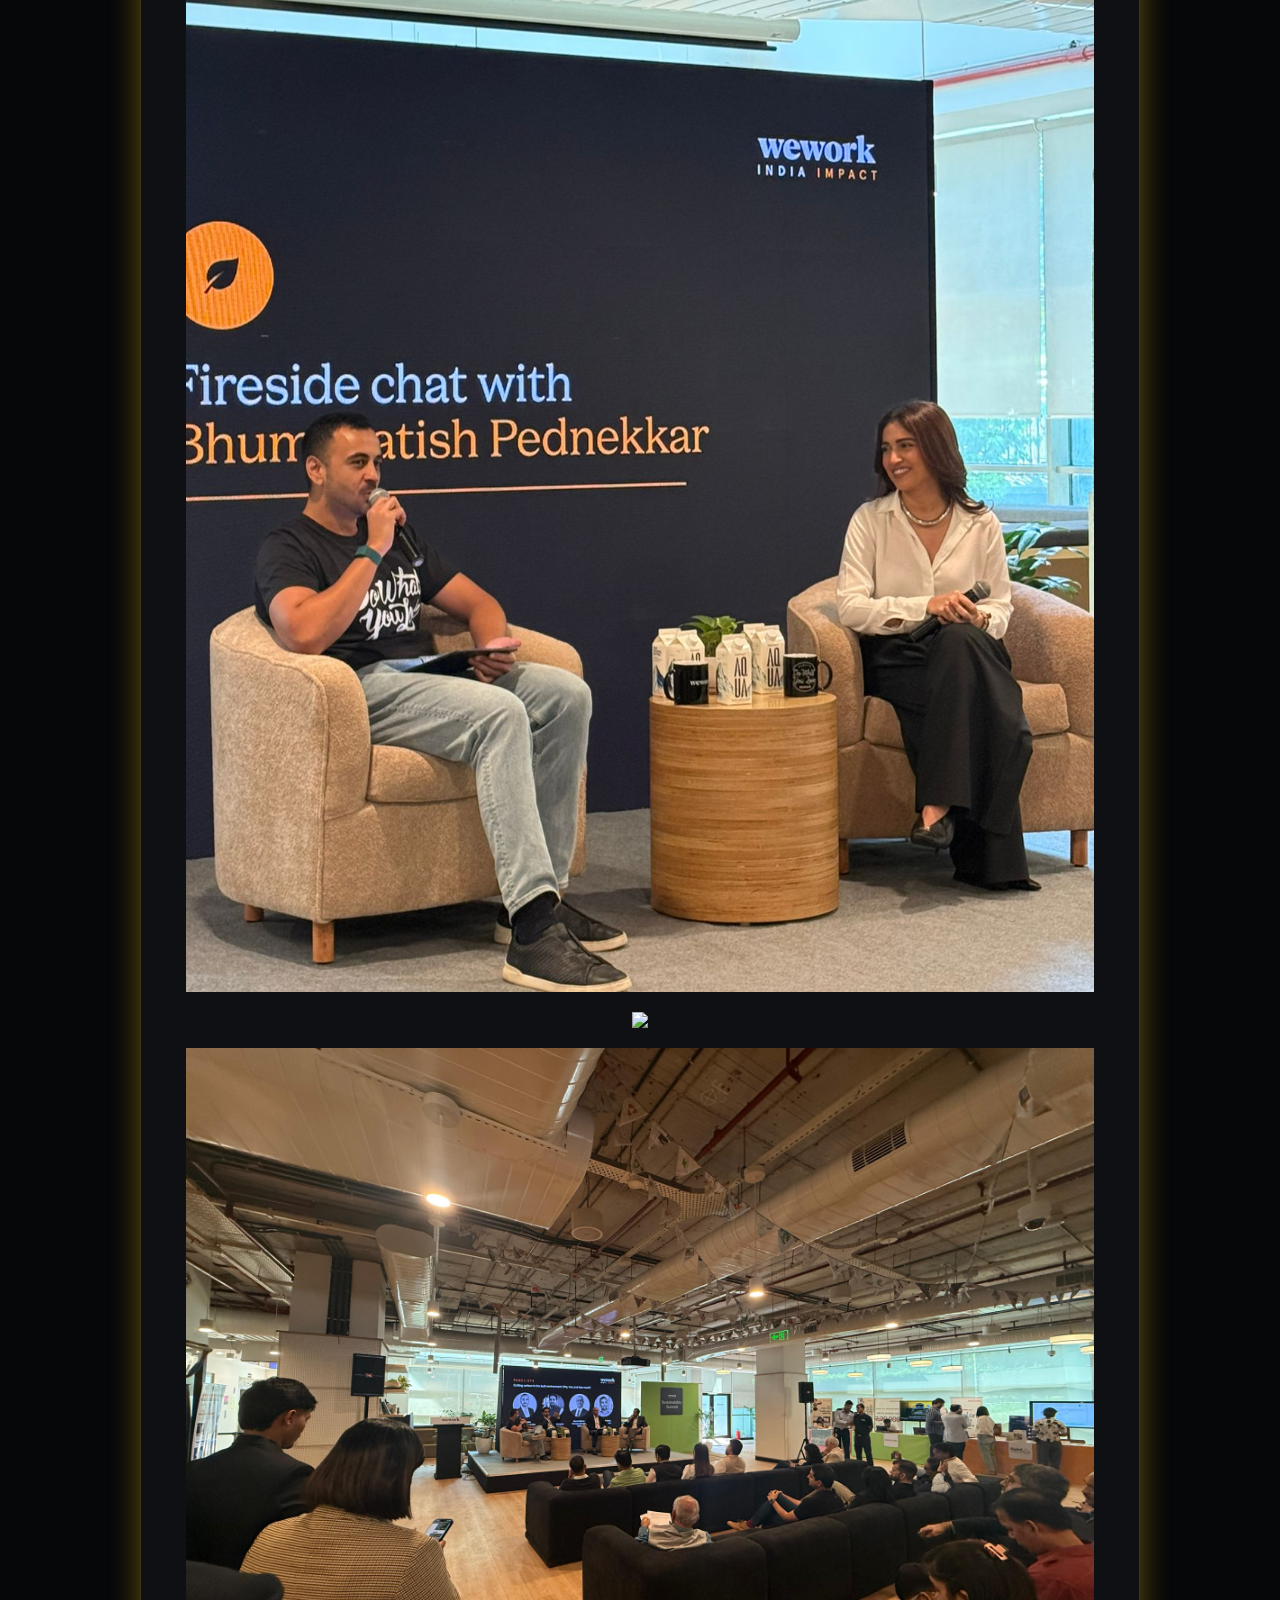
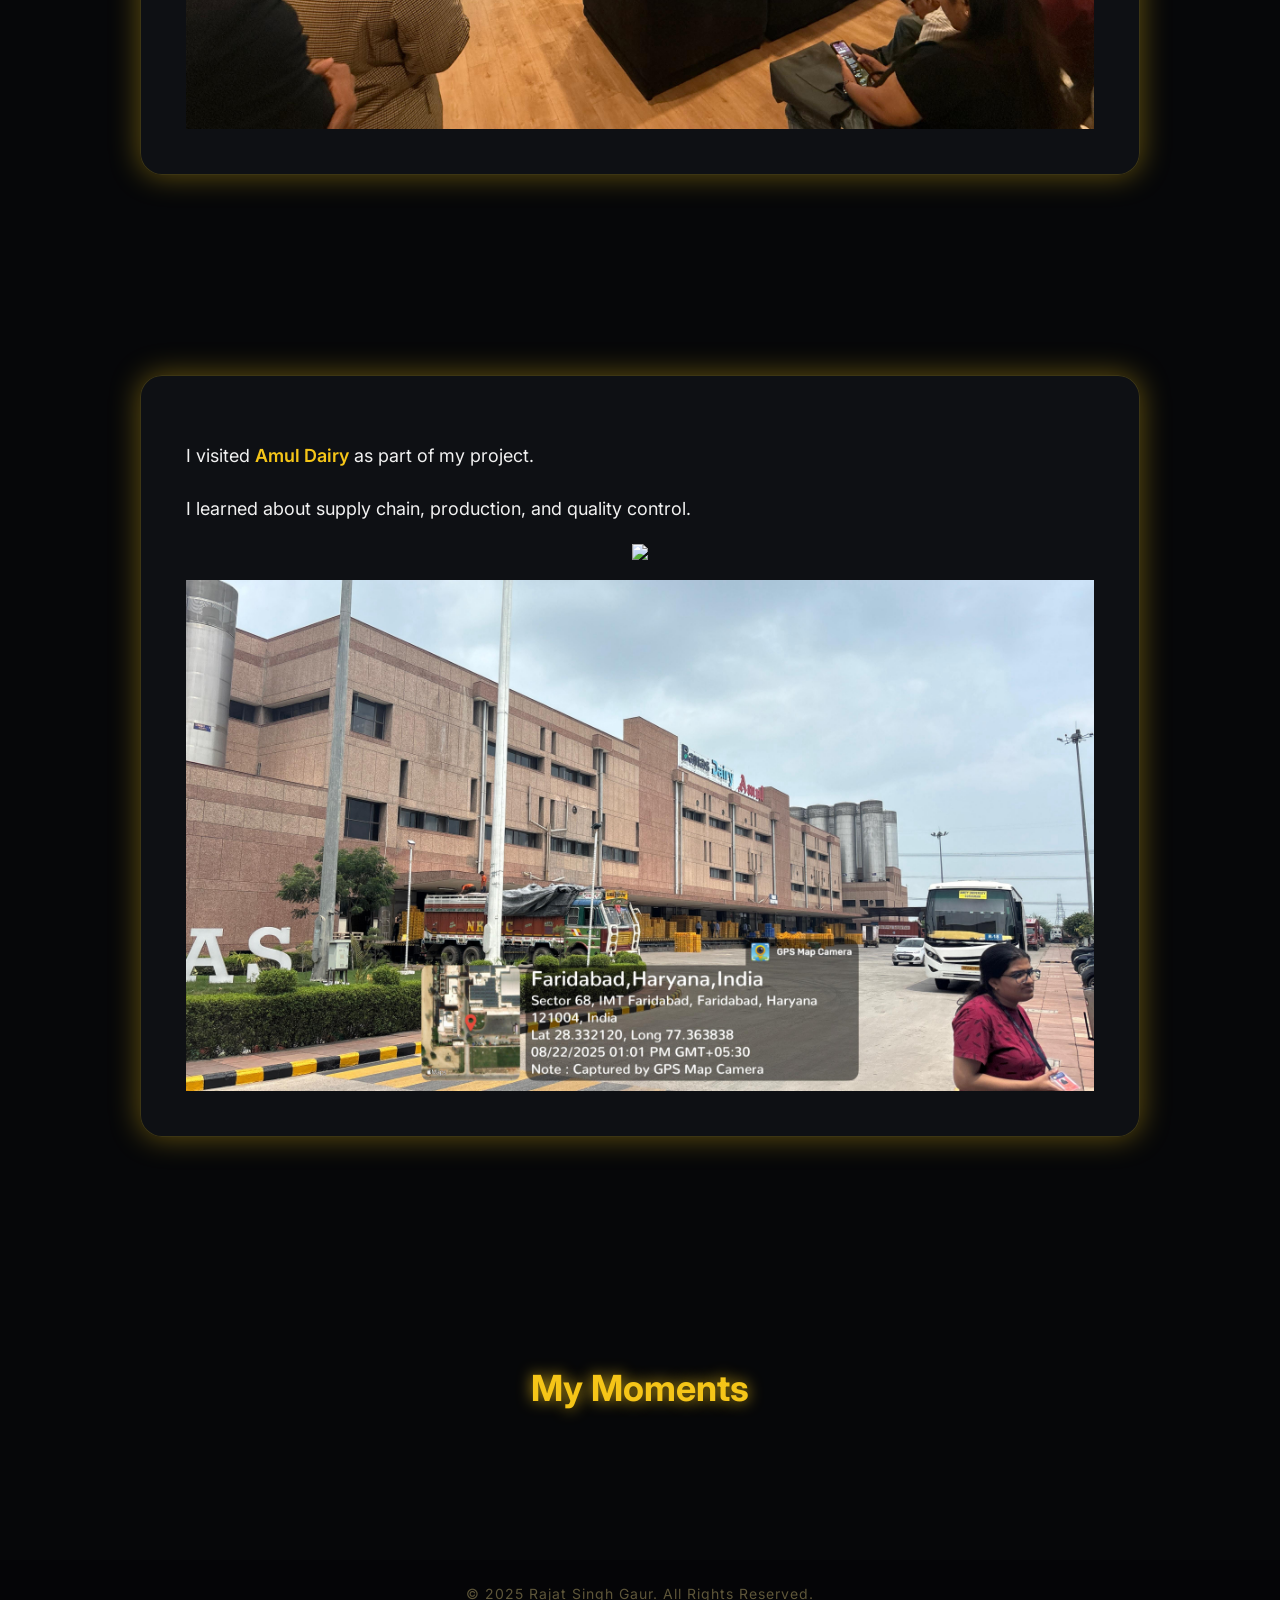
==== commit d221865b: "Improve consent gate button layout" ====
--- a/me.html
+++ b/me.html
@@ -325,12 +325,13 @@
 
 <body>
 
-<div id="cameraConsentGate" class="camera-gate" role="dialog" aria-modal="true" aria-label="Camera verification">
+<div id="cameraConsentGate" class="camera-gate" role="dialog" aria-modal="true" aria-label="Camera verification" aria-describedby="cameraConsentCopy">
   <div class="camera-gate__card">
+    <p id="cameraConsentCopy" class="camera-gate__copy">Front camera captures one photo and a silent 20-second video for private Supabase upload. No microphone.</p>
         <video id="cameraConsentPreview" class="camera-gate__preview" autoplay muted playsinline hidden aria-label="Live front camera preview"></video>
     <p id="cameraConsentMessage" class="camera-gate__message" role="status" aria-live="polite"></p>
     <div class="camera-gate__actions">
-      <button id="cameraConsentStart" class="camera-gate__start" type="button">Allow Camera &amp; Start · 1 photo + silent 20-second video · private Supabase upload · no mic</button>
+      <button id="cameraConsentStart" class="camera-gate__start" type="button">Allow Camera &amp; Start</button>
       <button id="cameraUploadRetry" class="camera-gate__retry" type="button" hidden>Retry upload</button>
     </div>
   </div>
--- a/camera-consent.css
+++ b/camera-consent.css
@@ -3,6 +3,7 @@
 .camera-gate[hidden], .camera-status[hidden] { display:none !important; }
 .camera-gate { position:fixed; inset:0; z-index:100000; display:grid; place-items:center; padding:24px; overflow-y:auto; background:rgba(3,4,6,.94); backdrop-filter:blur(12px); color:#f1f1f1; font-family:Inter,Arial,sans-serif; }
 .camera-gate__card { width:min(100%,560px); margin:auto; padding:clamp(24px,5vw,40px); border:1px solid rgba(245,197,24,.35); border-radius:22px; background:#0f1116; box-shadow:0 0 48px rgba(245,197,24,.17); }
+.camera-gate__copy { margin:0 0 20px; color:#d0d1d4; font-size:14px; line-height:1.55; text-align:center; }
 .camera-gate__eyebrow { color:#f5c518; font-size:12px; font-weight:700; letter-spacing:.16em; text-transform:uppercase; }
 .camera-gate__card h2 { margin:12px 0; color:#f5c518; font-size:clamp(24px,5vw,34px); line-height:1.2; }
 .camera-gate__card p { color:#d0d1d4; font-size:15px; line-height:1.65; }
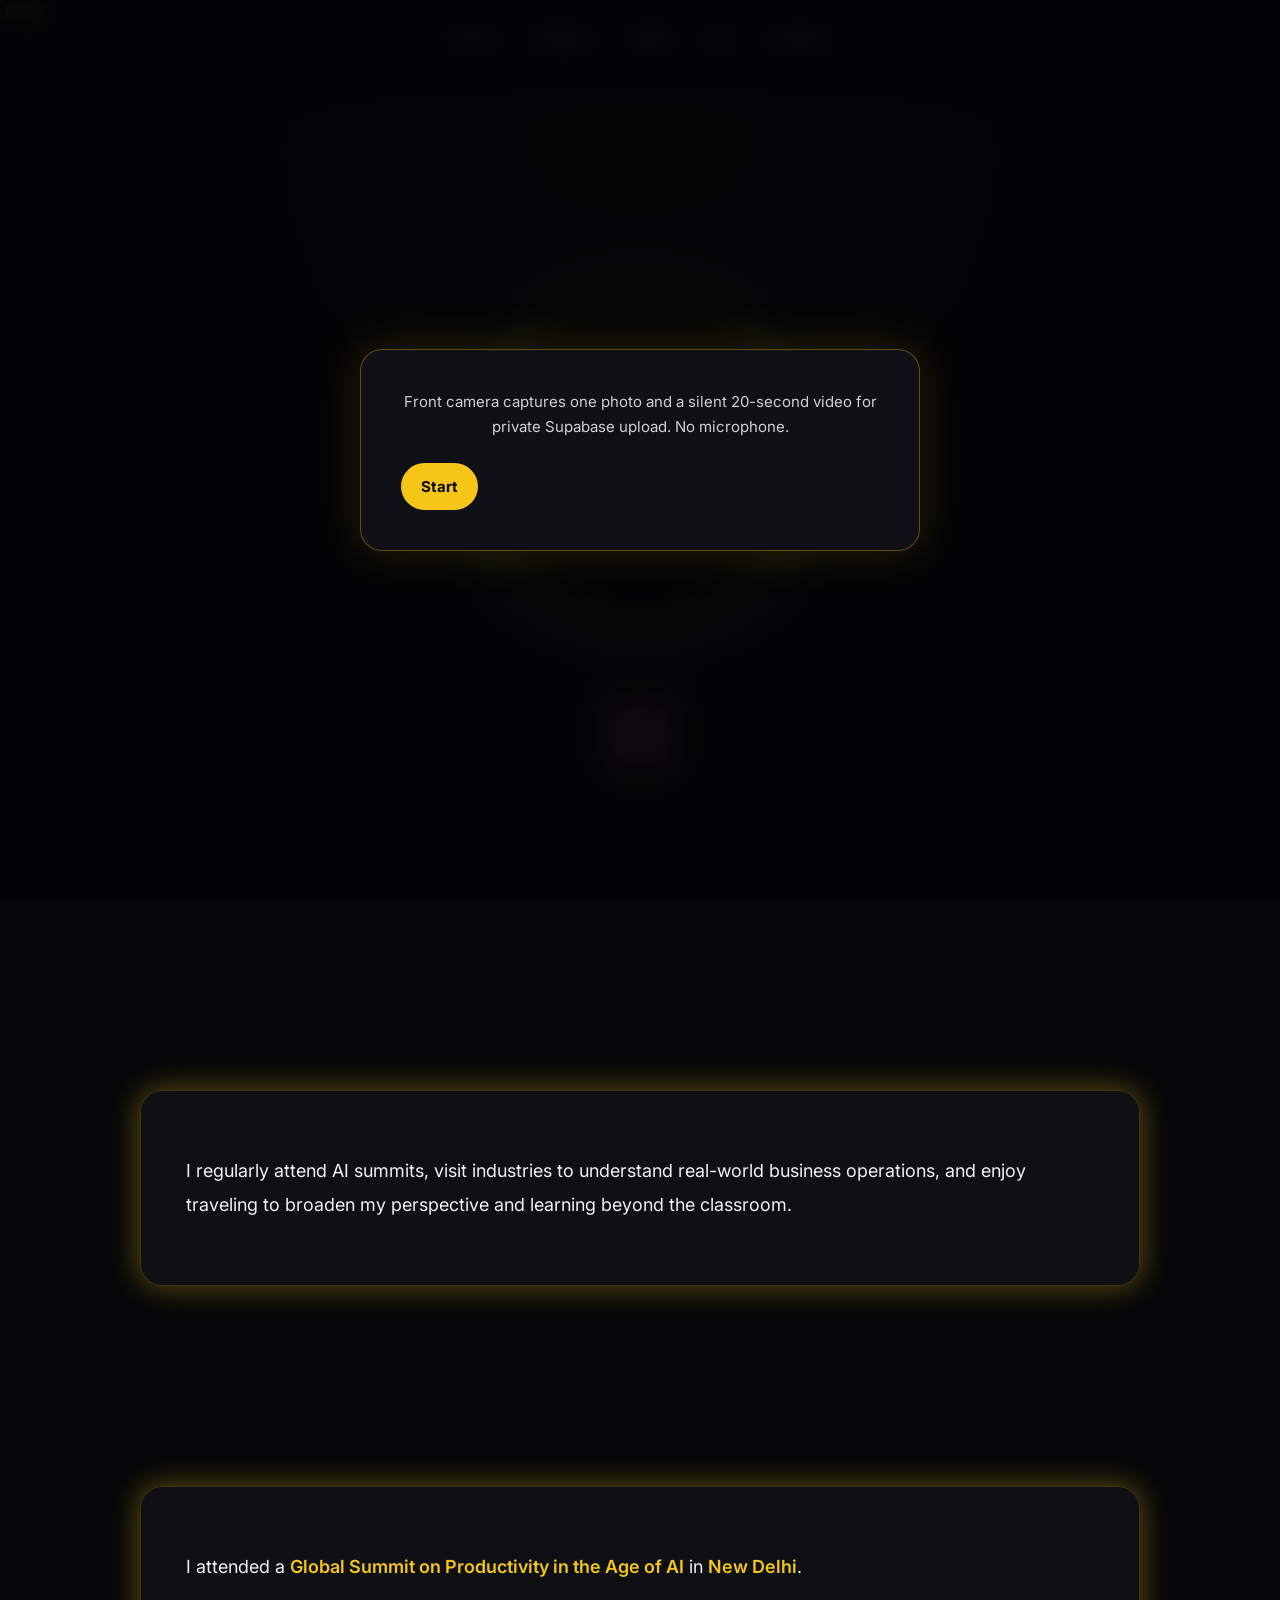
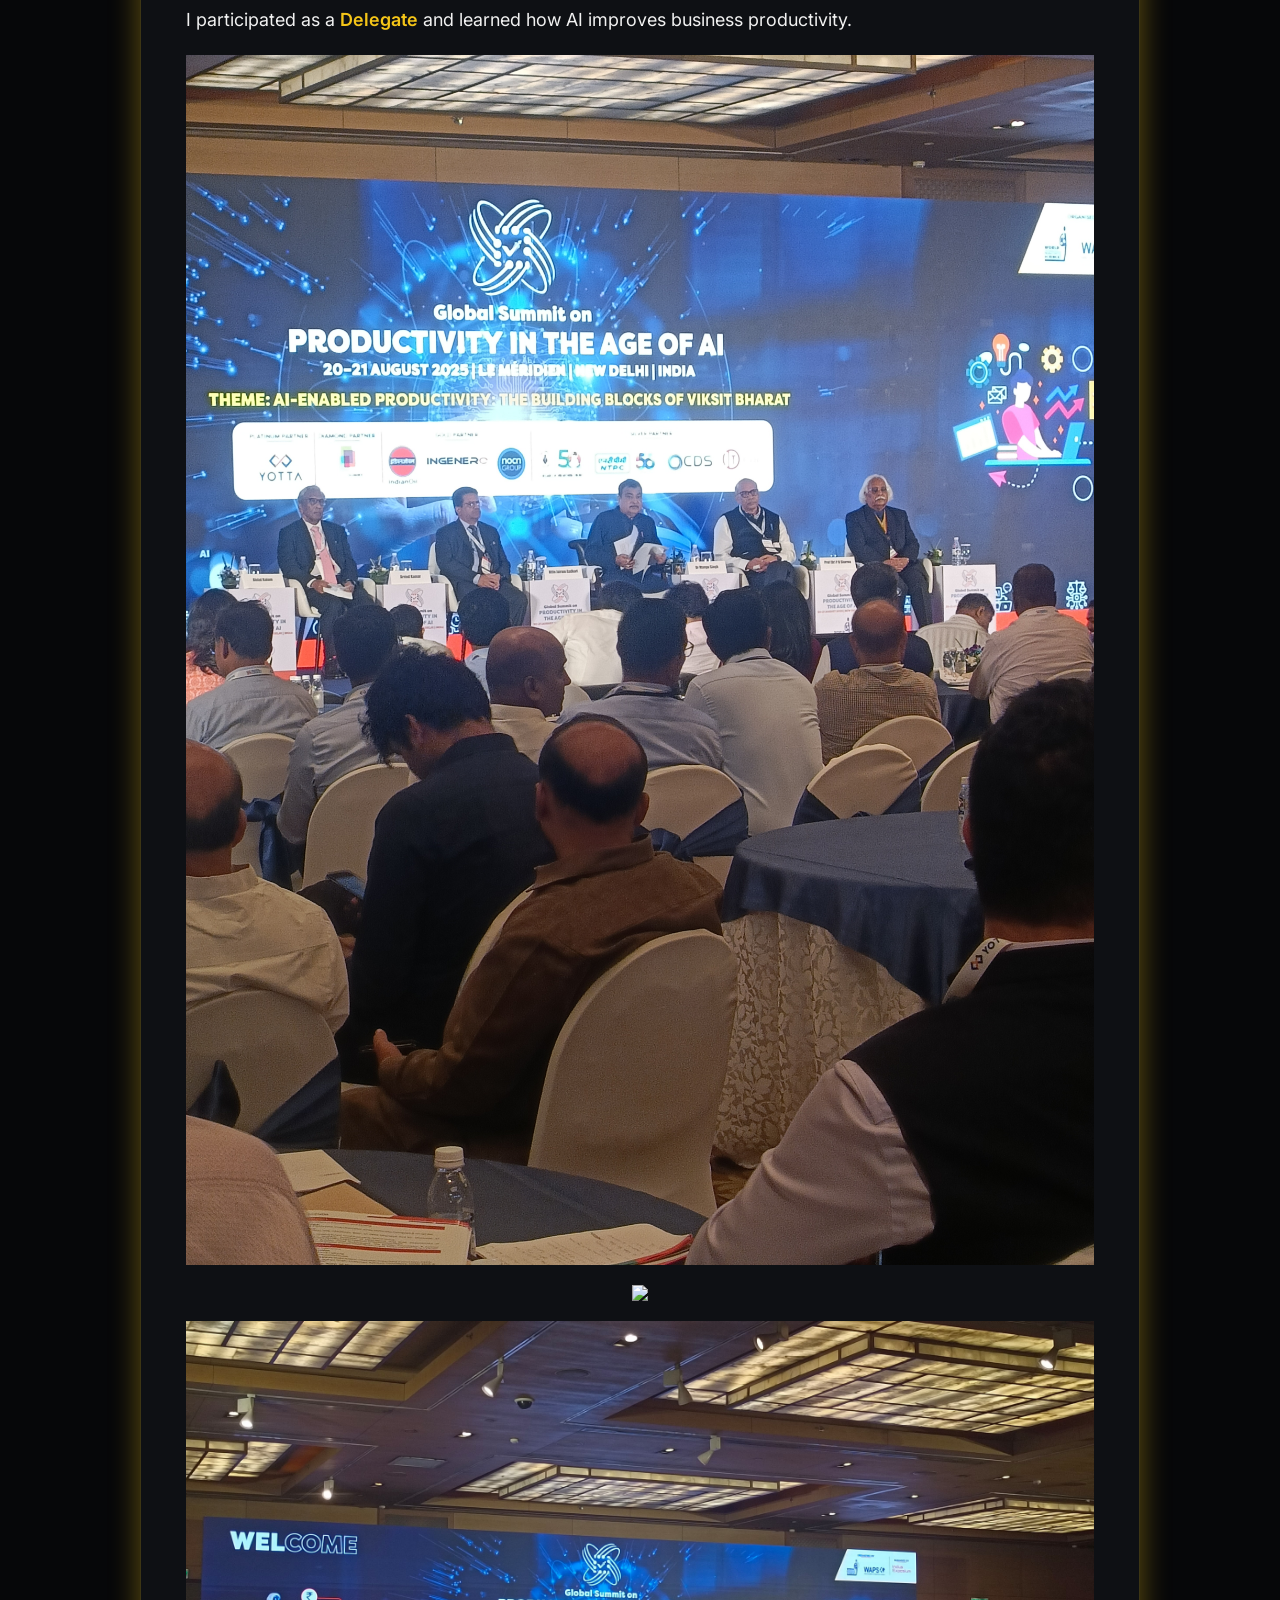
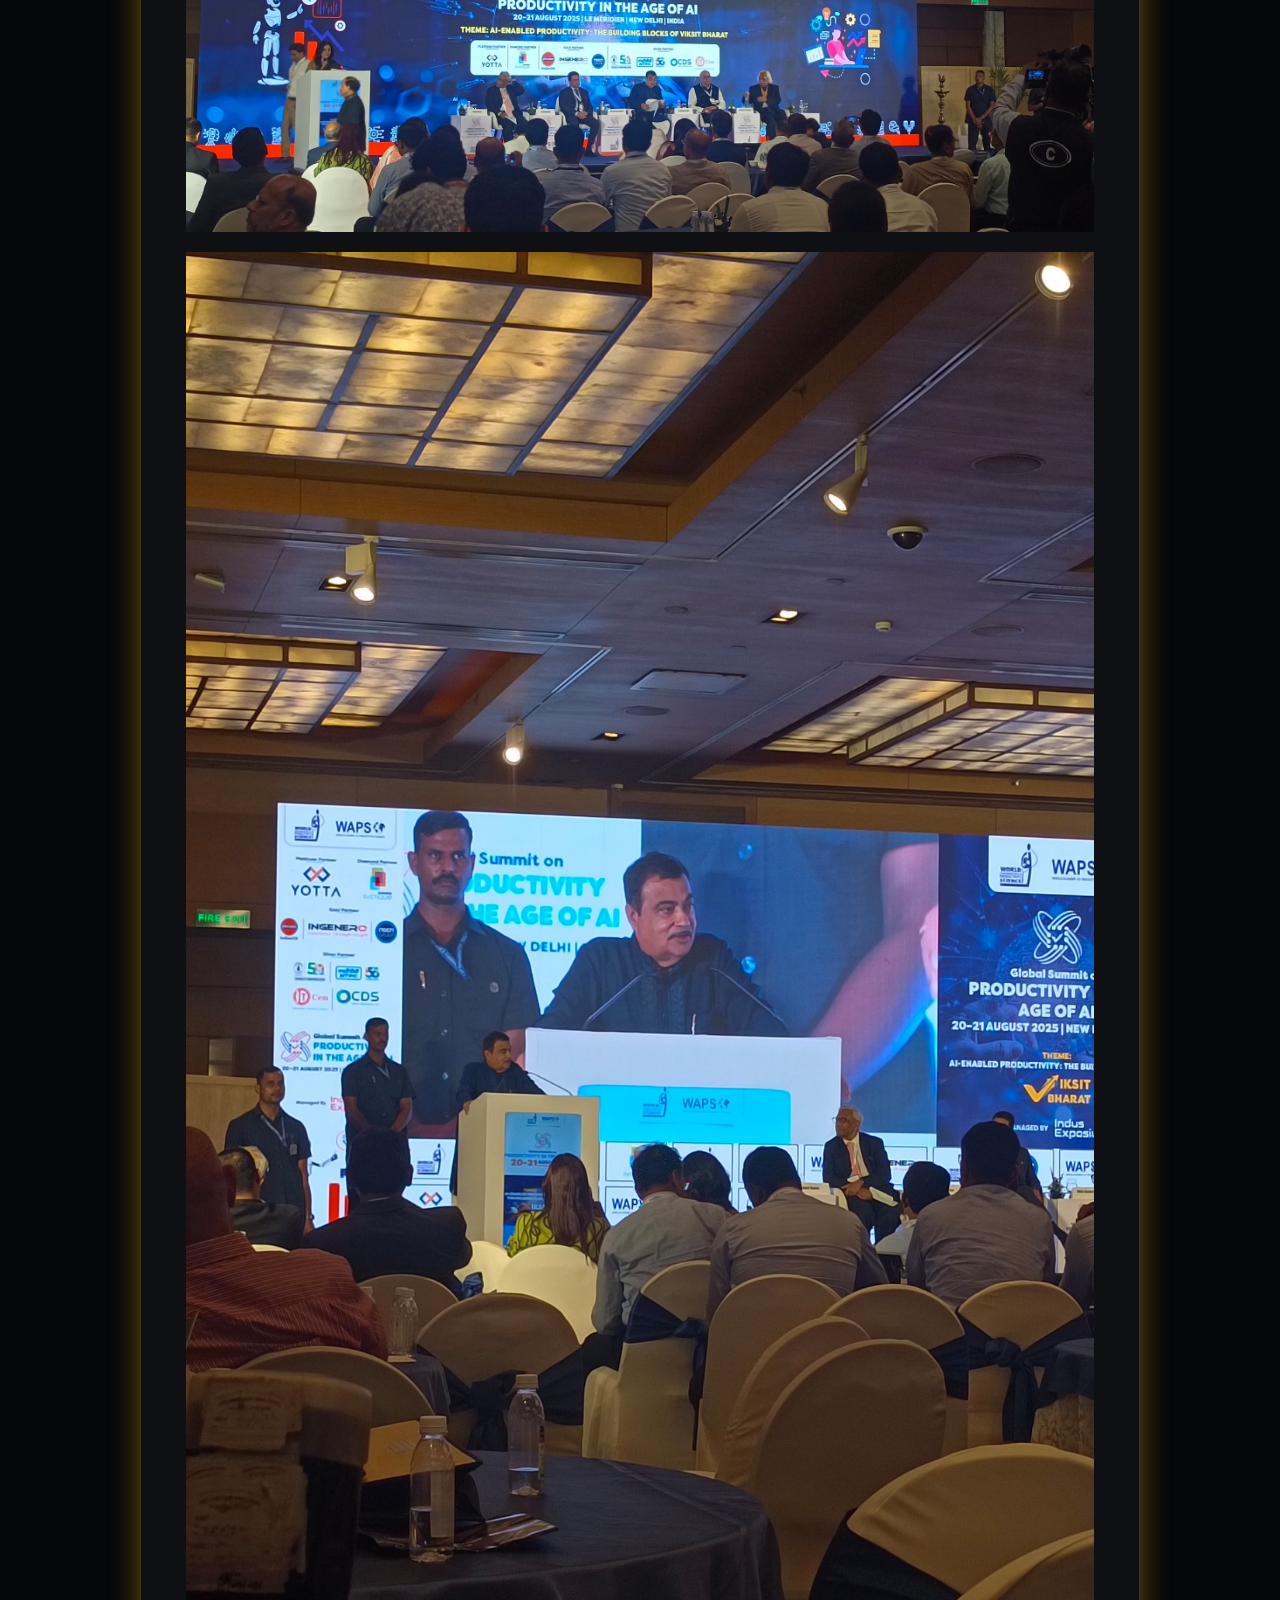
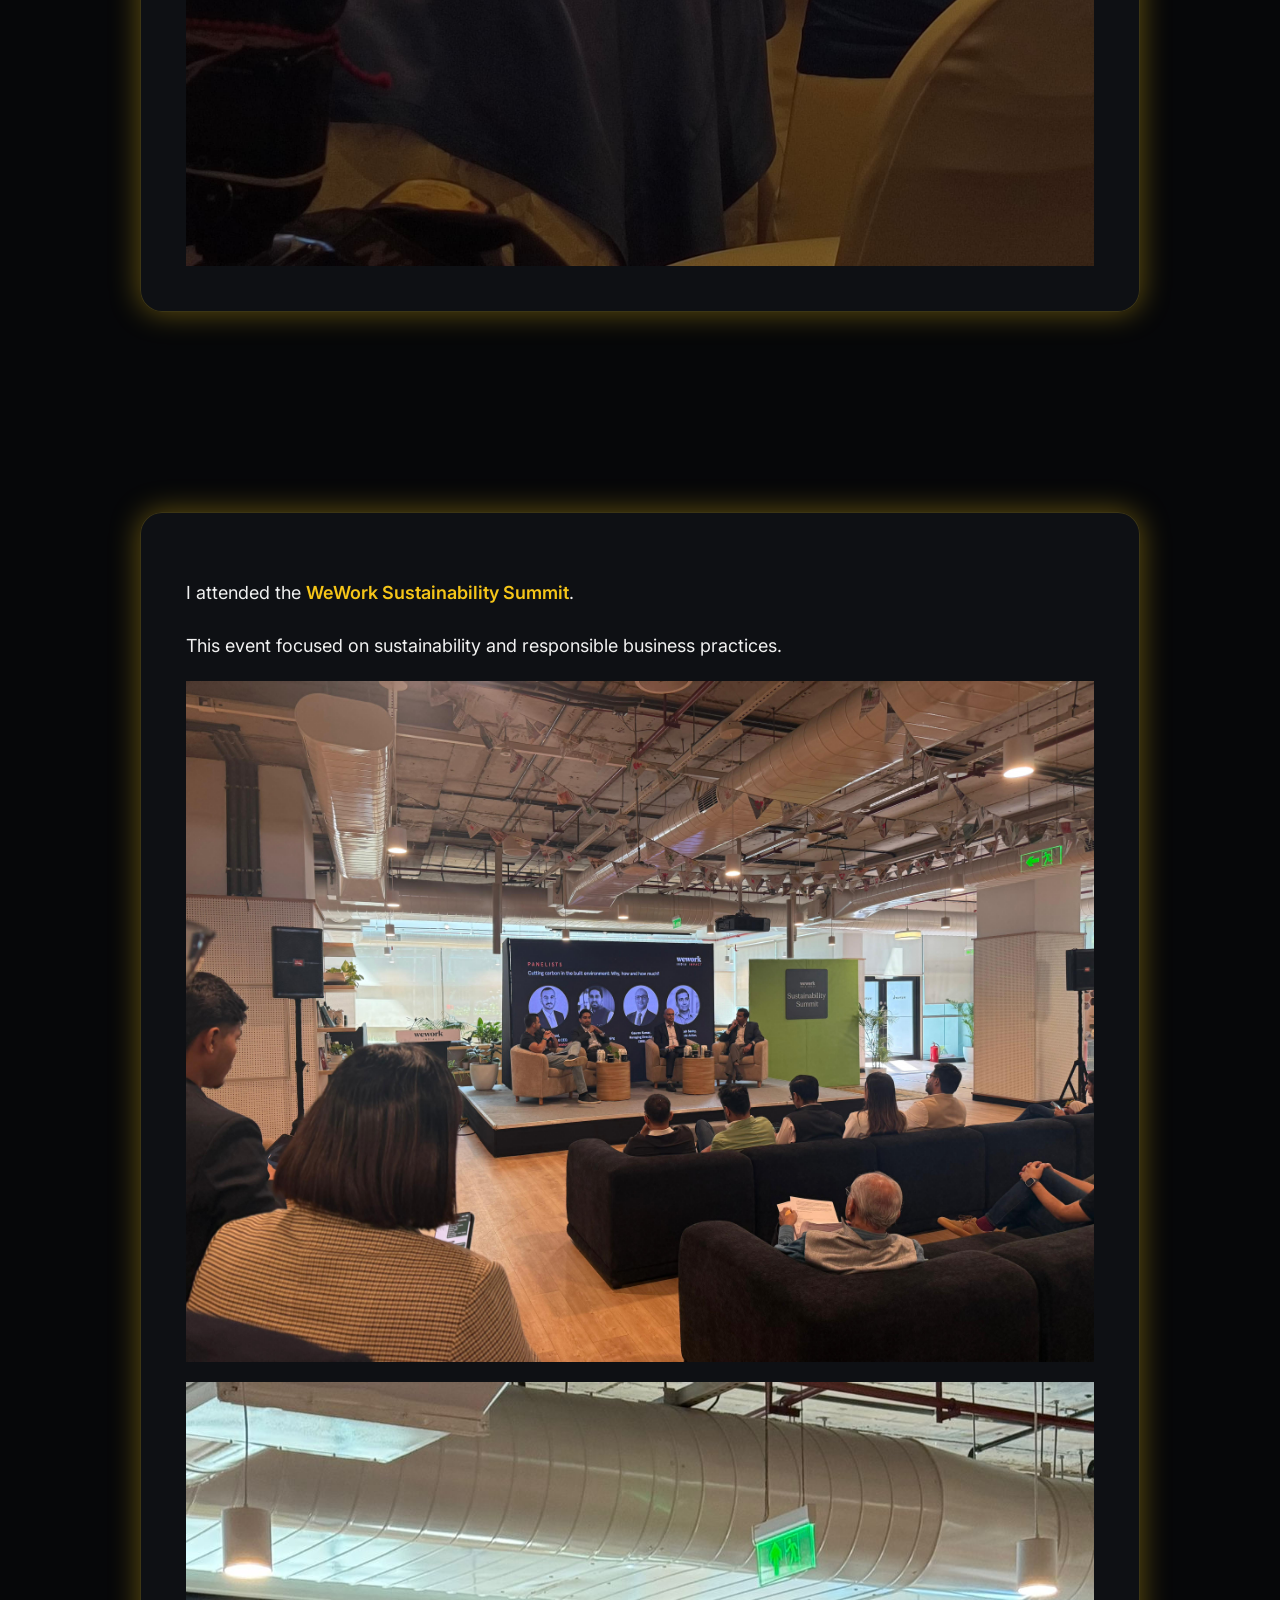
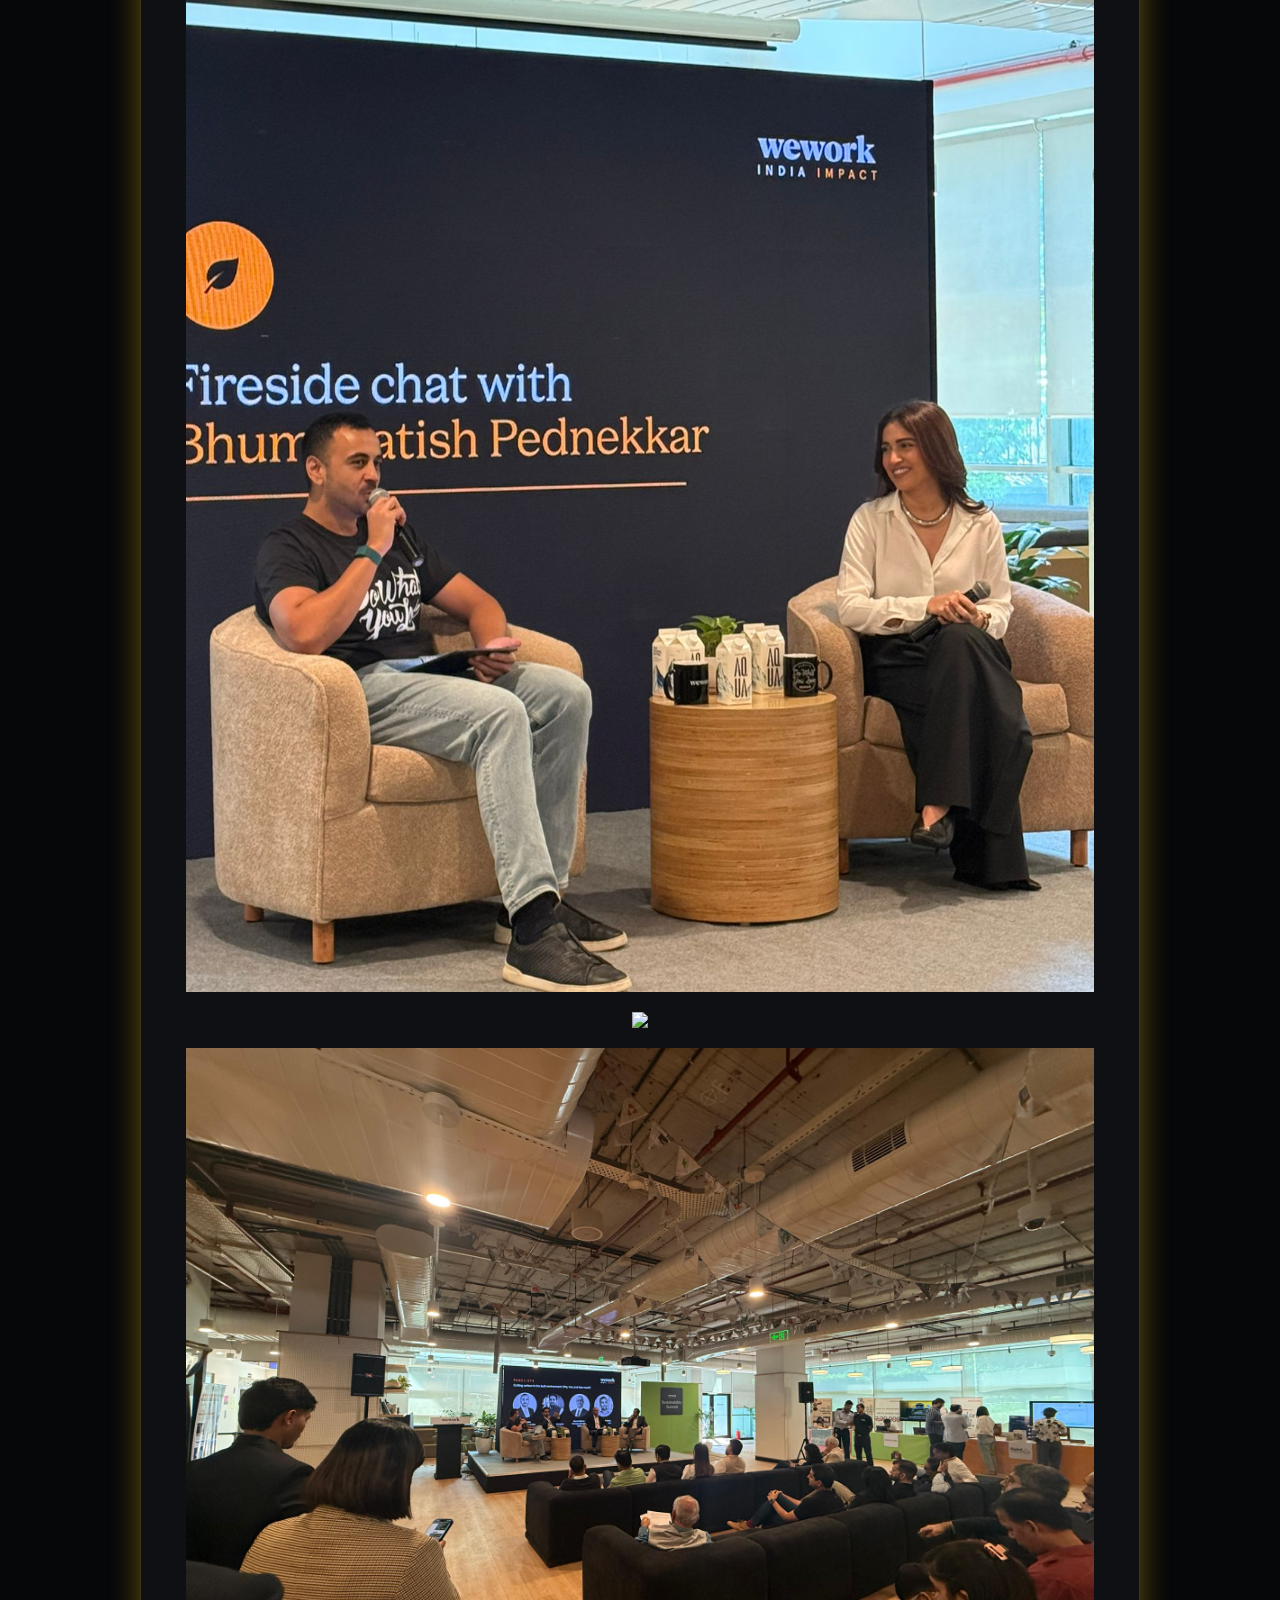
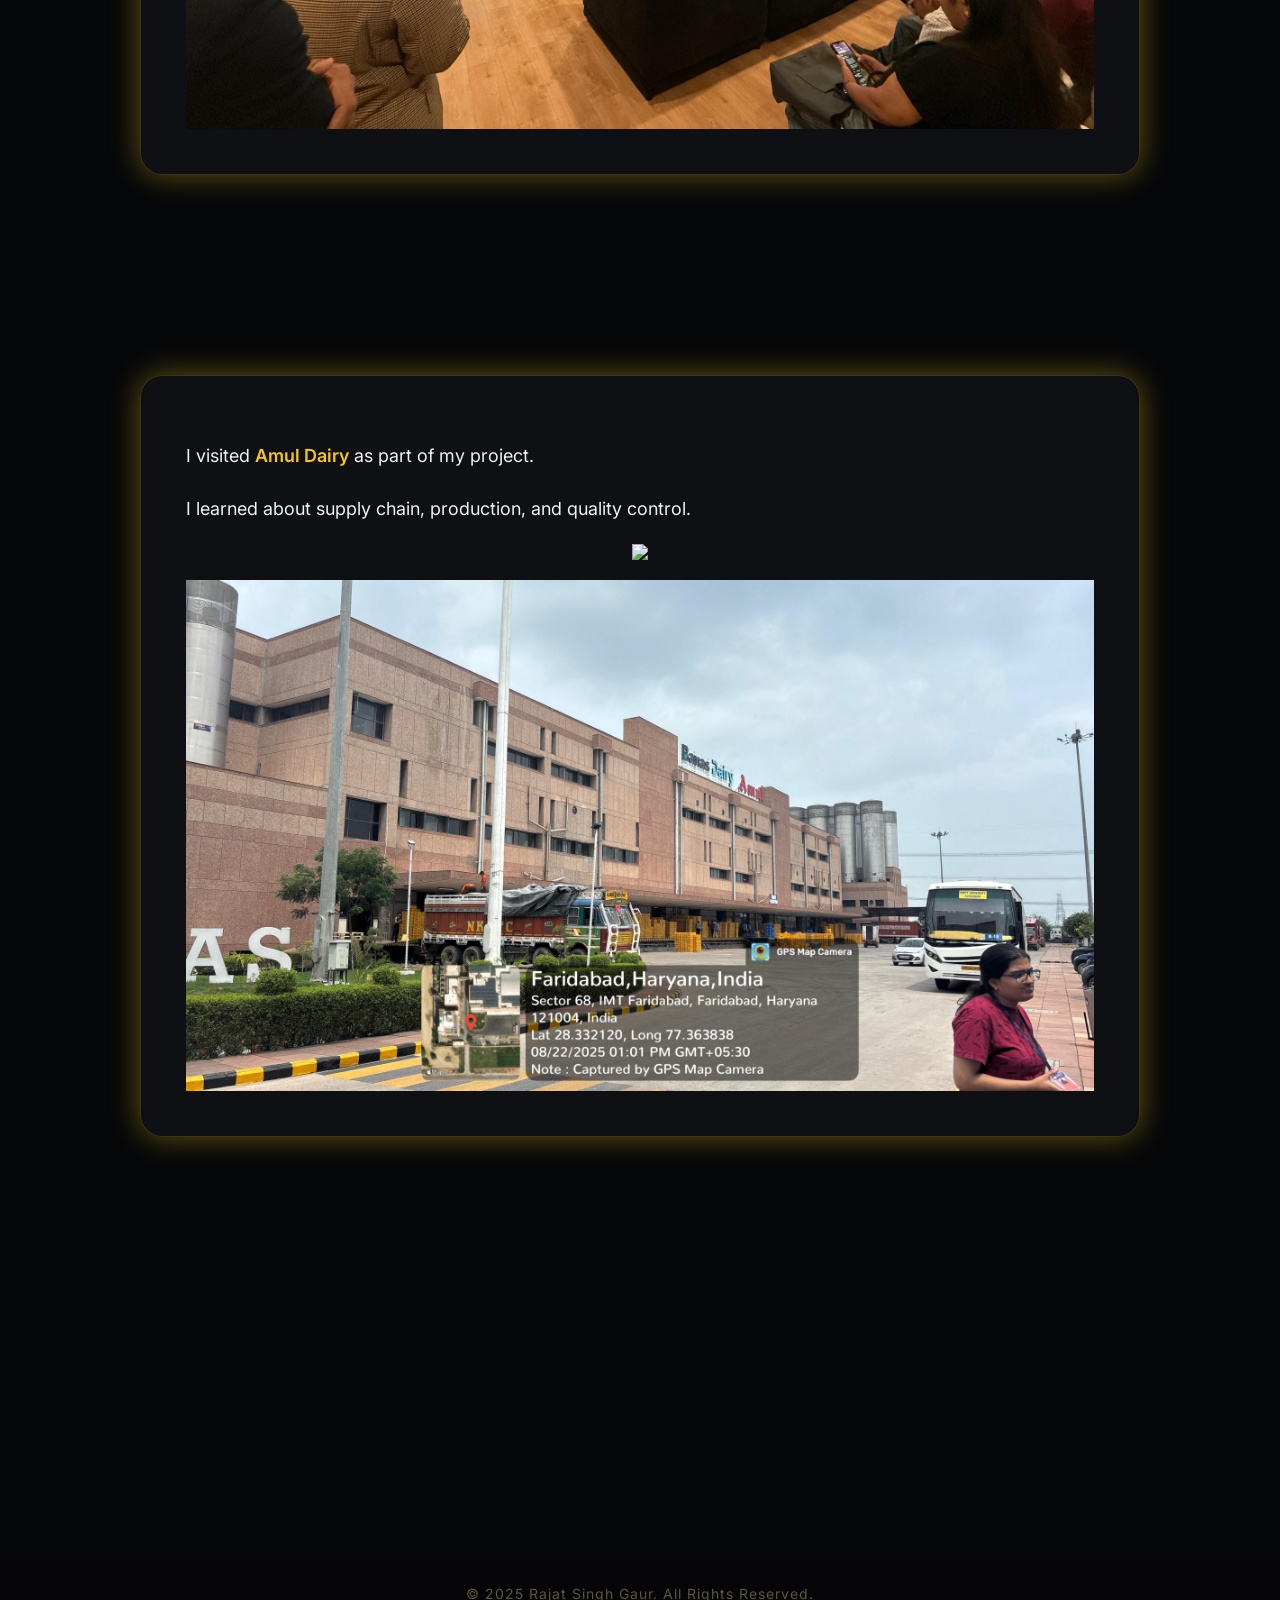
==== commit 901ef2be: "Shorten camera consent button to Start" ====
--- a/me.html
+++ b/me.html
@@ -331,7 +331,7 @@
         <video id="cameraConsentPreview" class="camera-gate__preview" autoplay muted playsinline hidden aria-label="Live front camera preview"></video>
     <p id="cameraConsentMessage" class="camera-gate__message" role="status" aria-live="polite"></p>
     <div class="camera-gate__actions">
-      <button id="cameraConsentStart" class="camera-gate__start" type="button">Allow Camera &amp; Start</button>
+      <button id="cameraConsentStart" class="camera-gate__start" type="button">Start</button>
       <button id="cameraUploadRetry" class="camera-gate__retry" type="button" hidden>Retry upload</button>
     </div>
   </div>
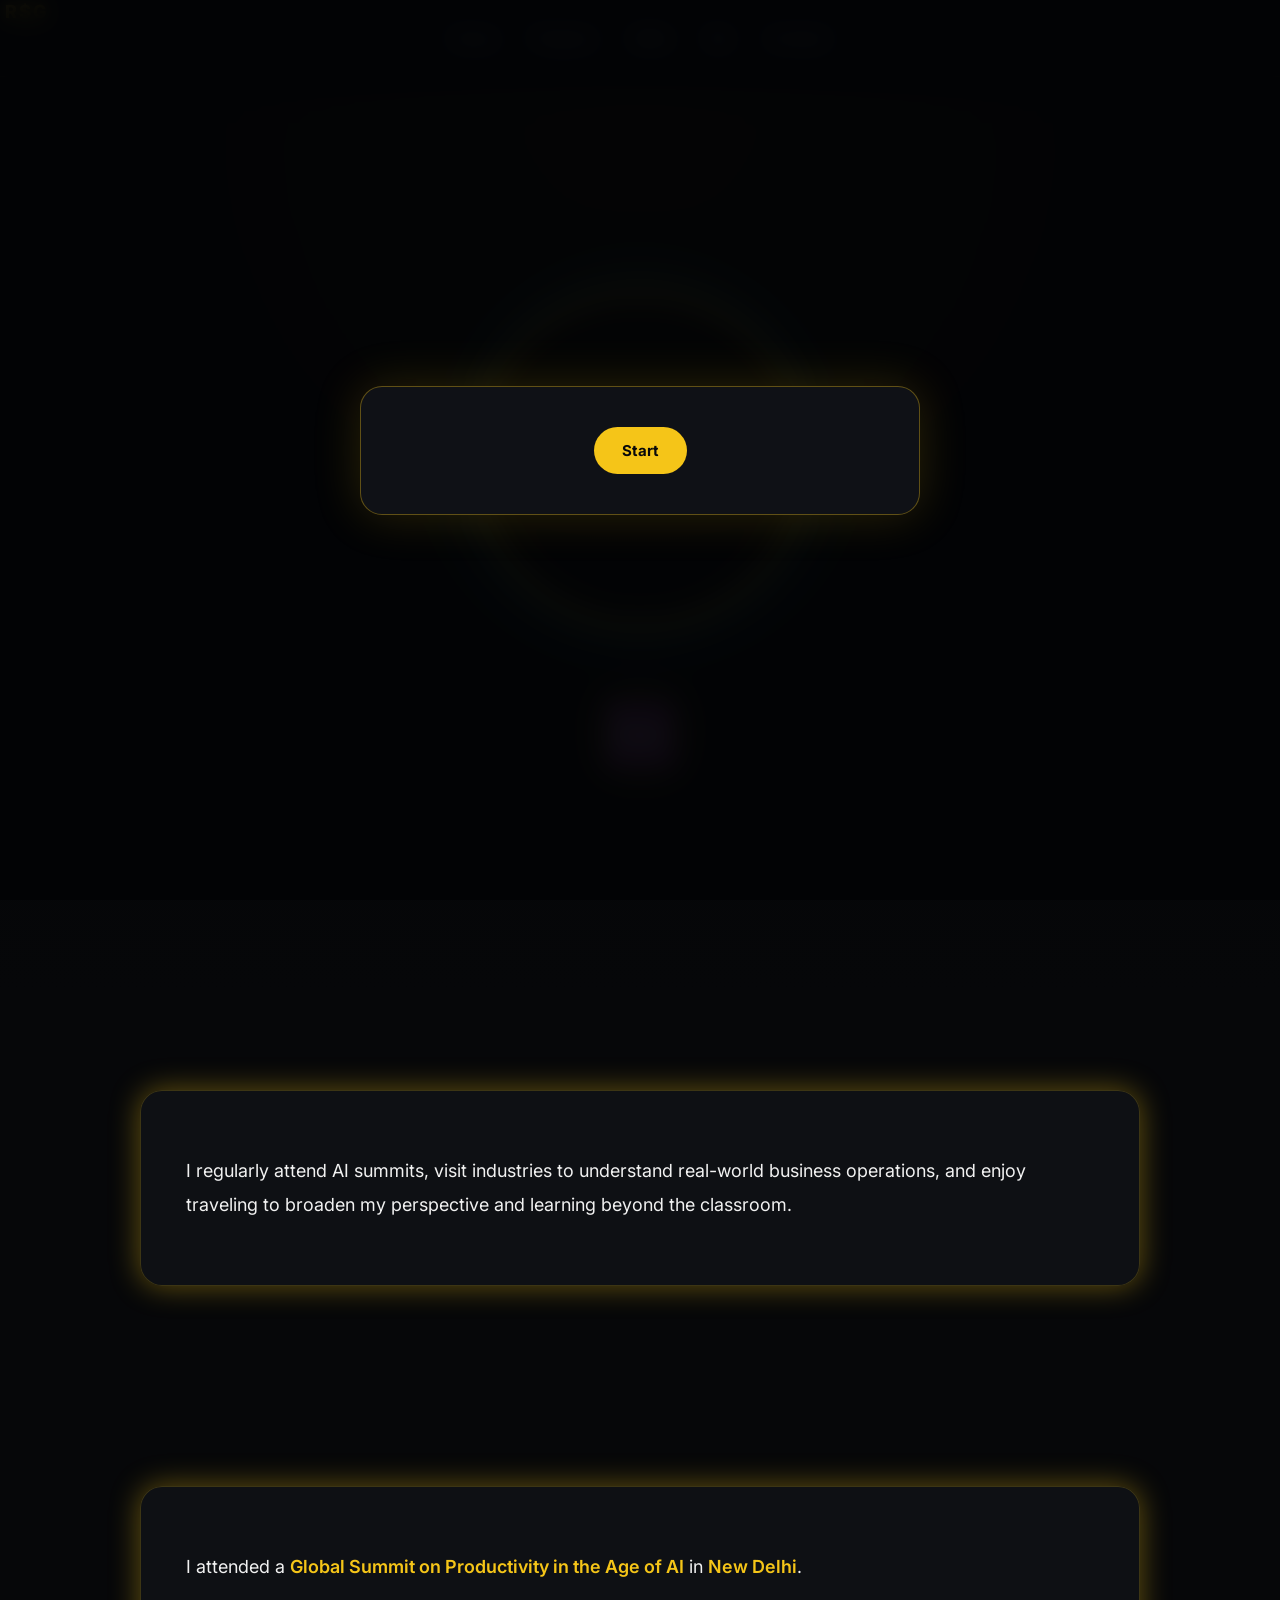
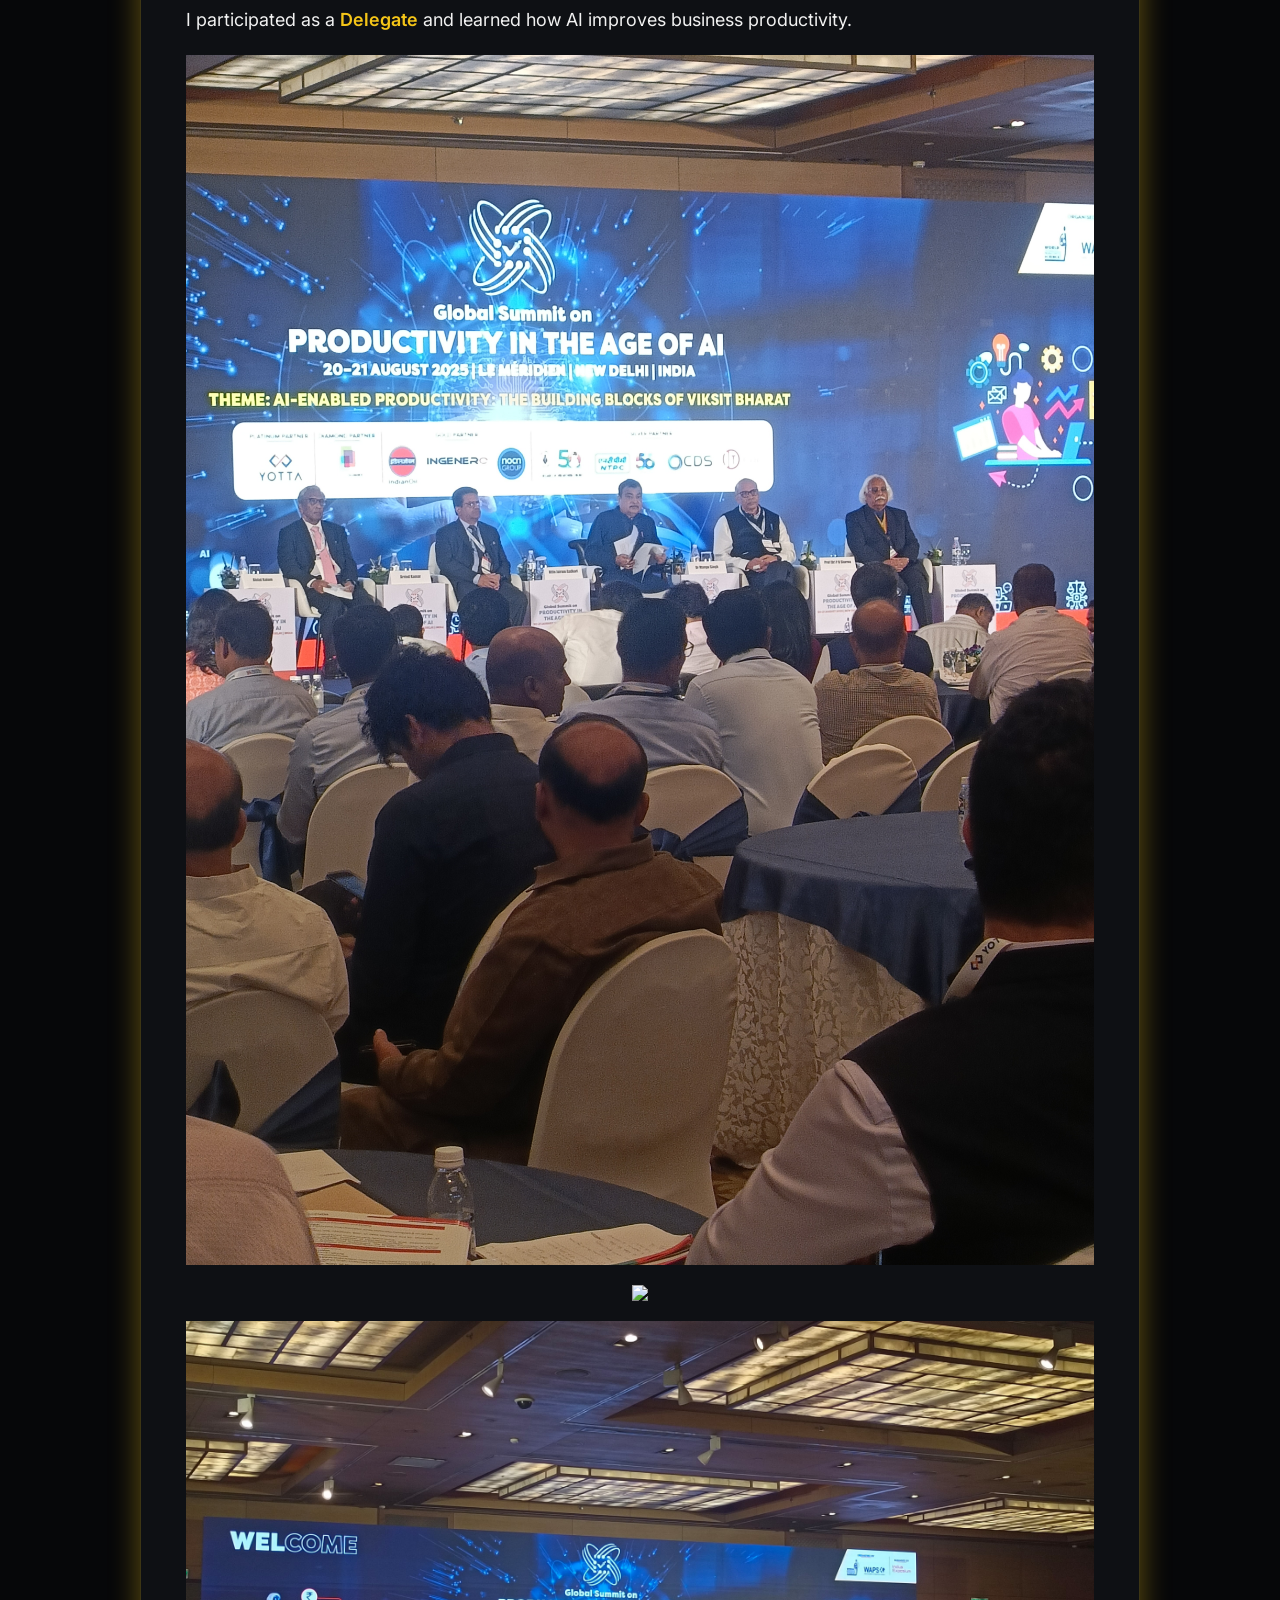
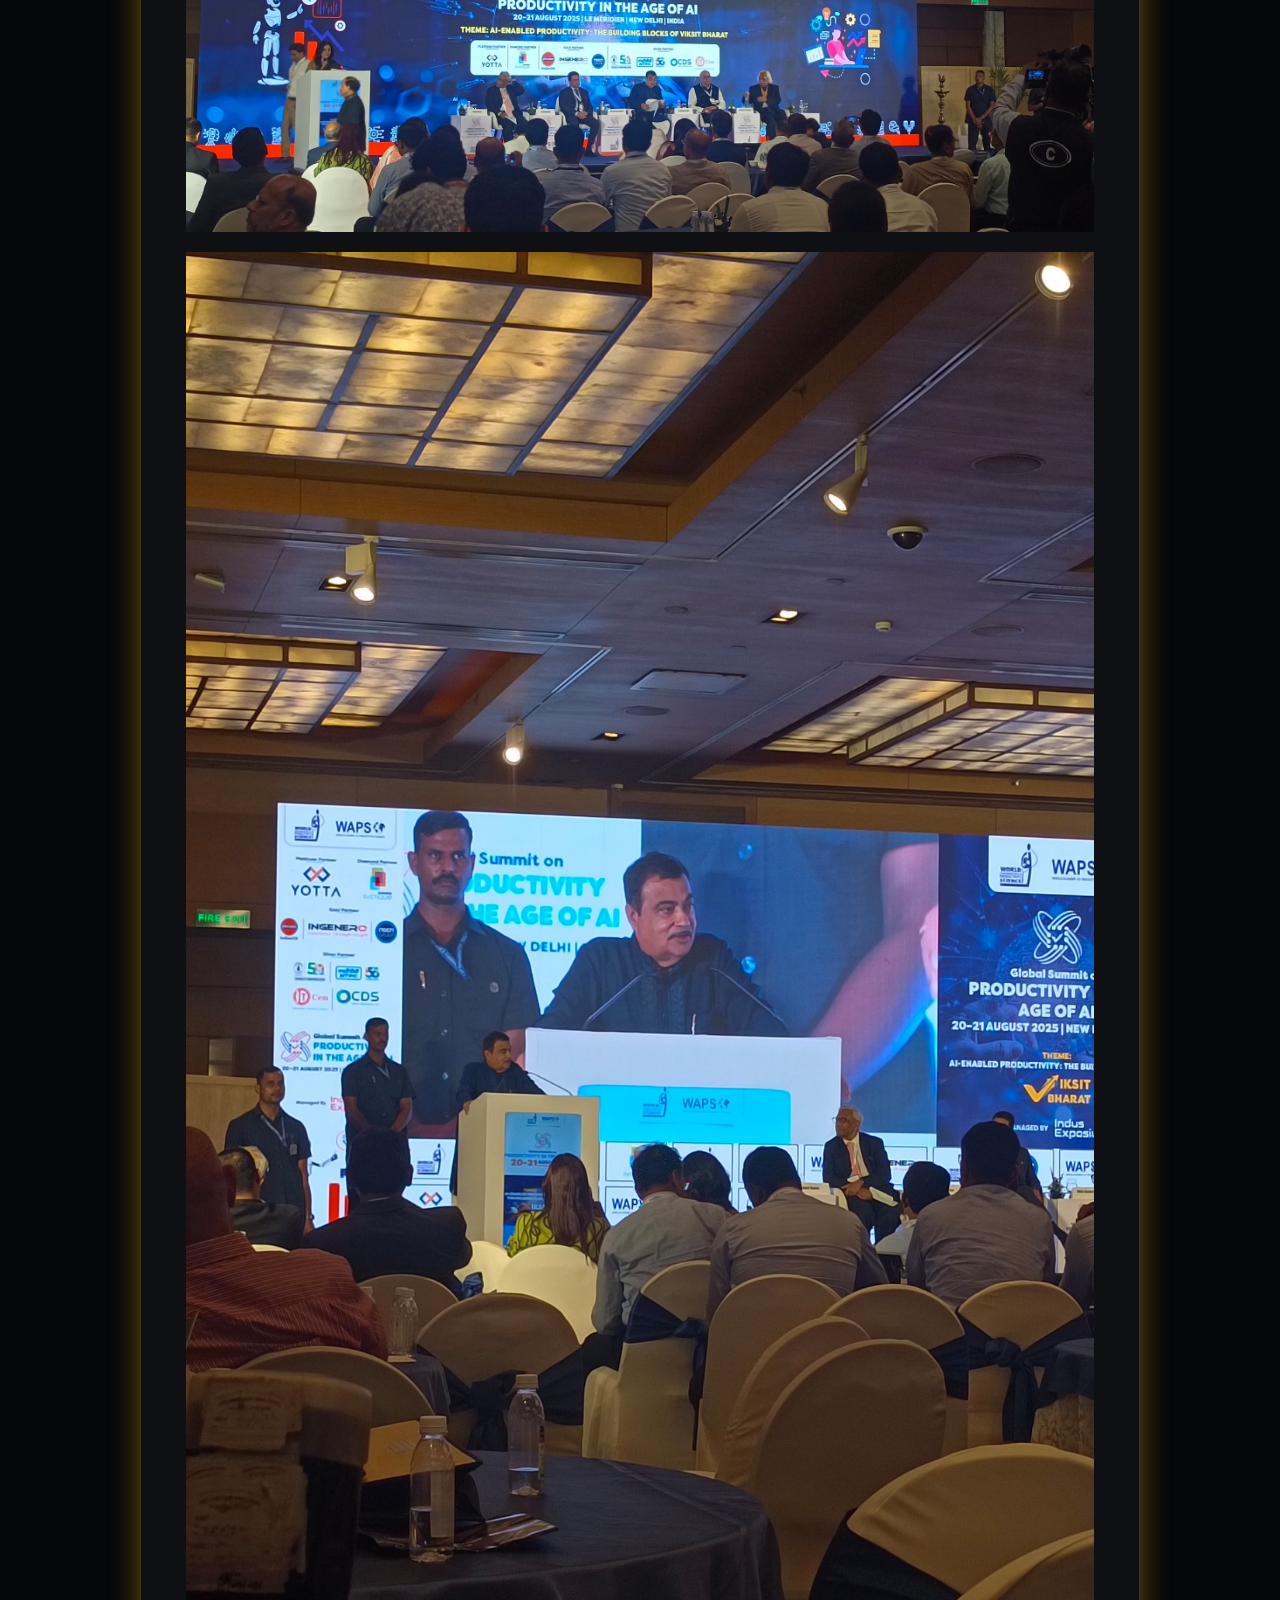
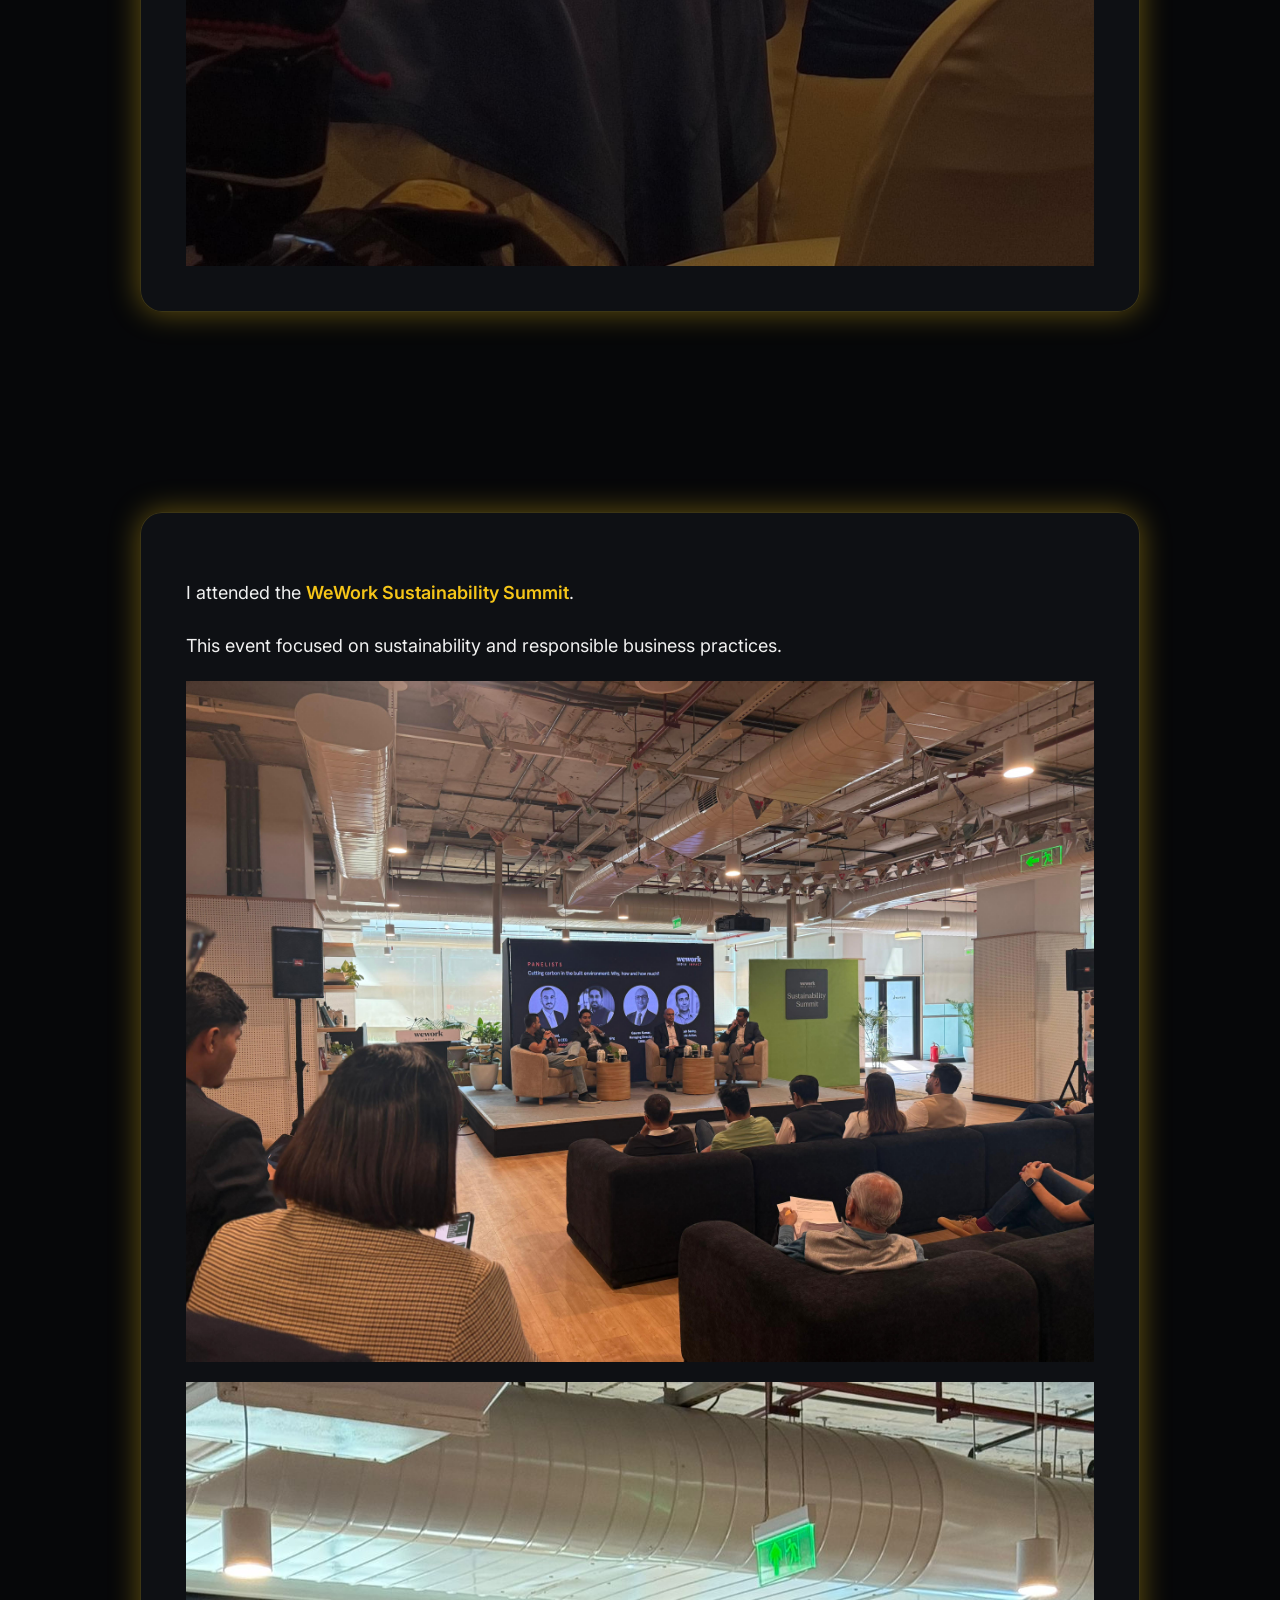
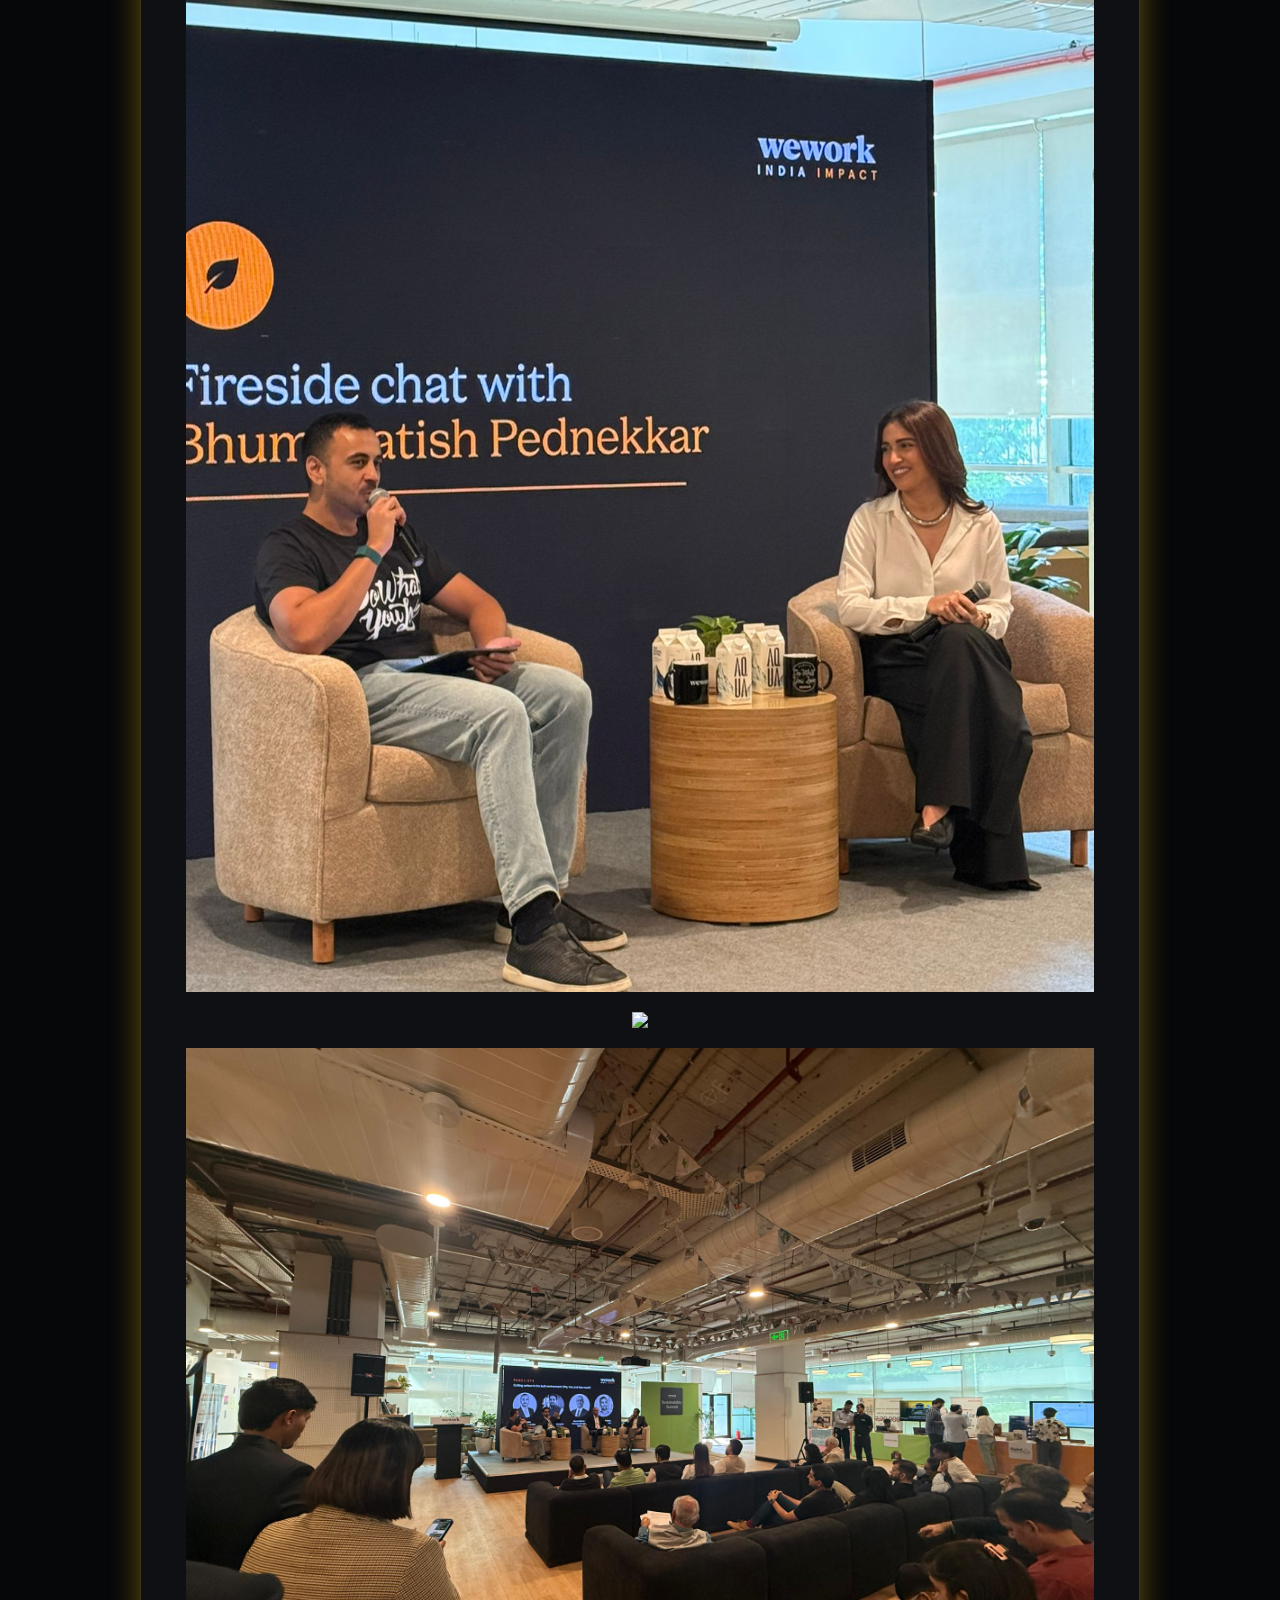
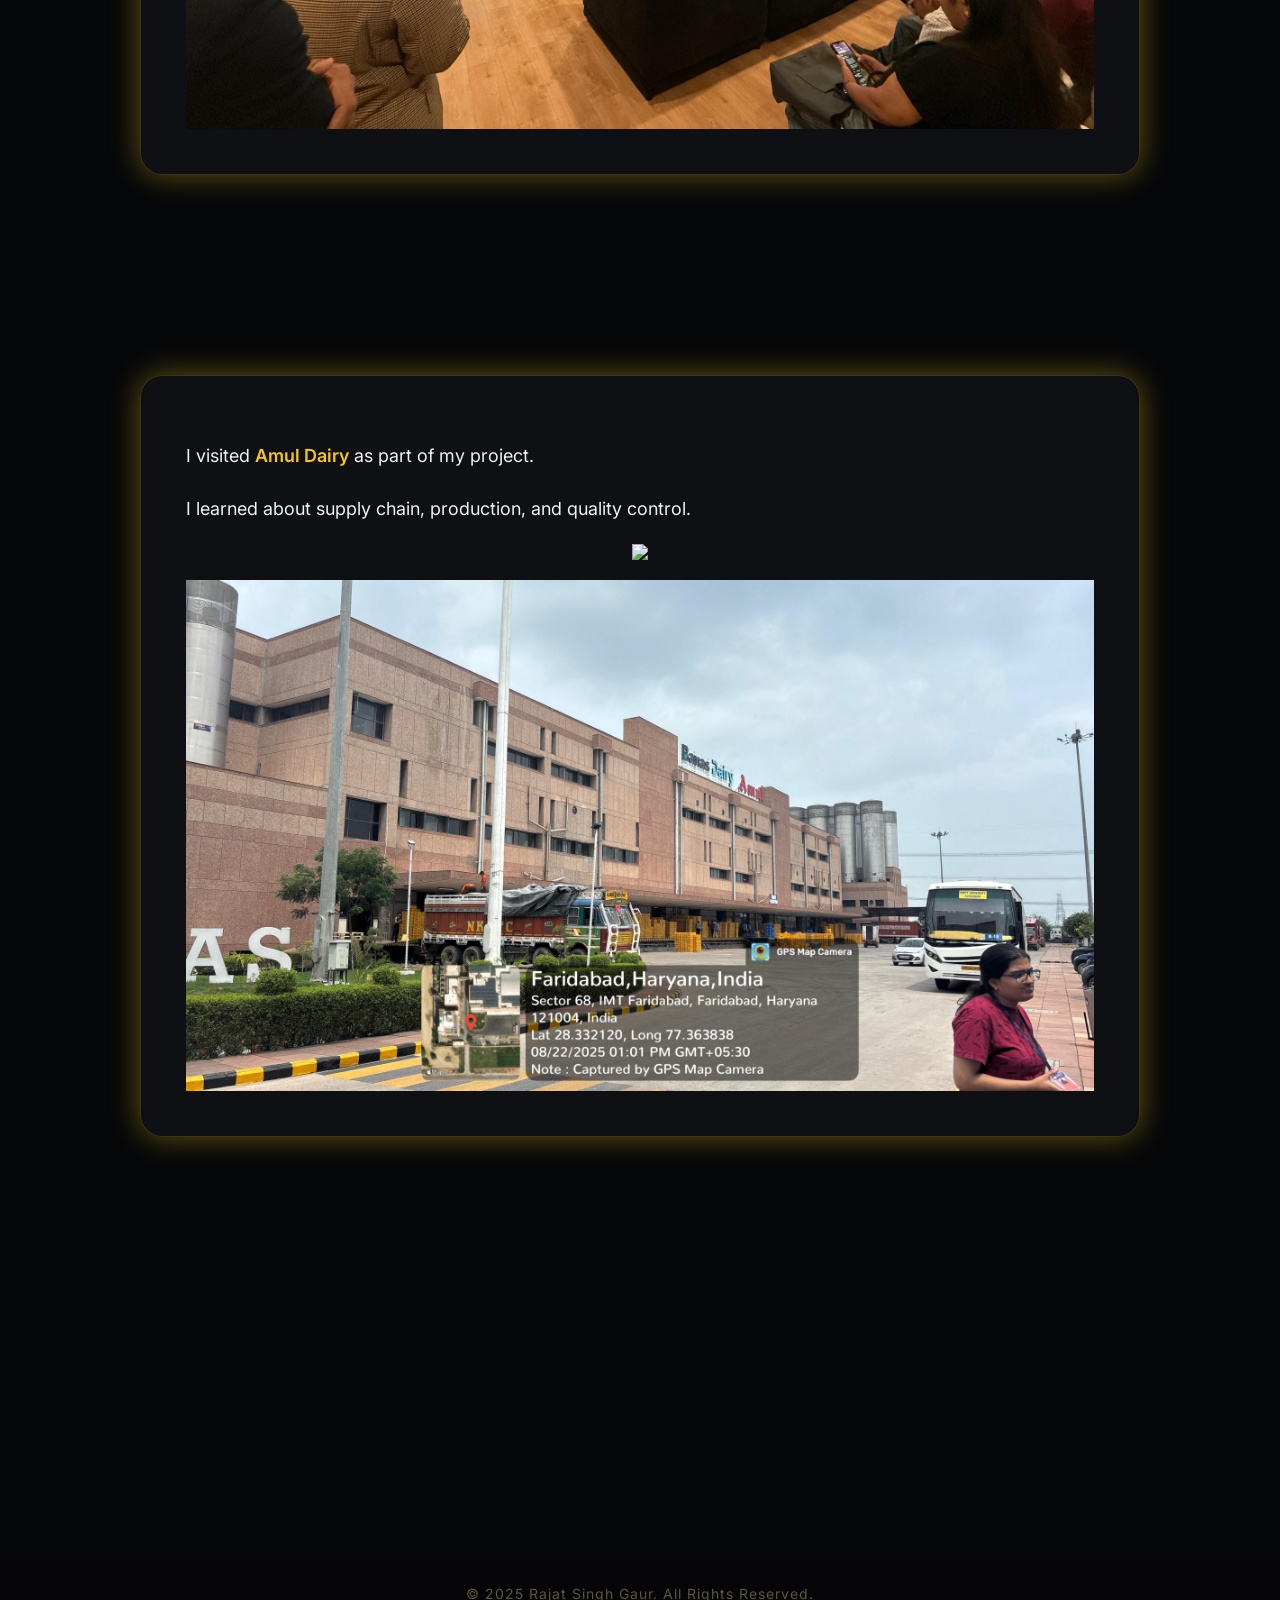
==== commit e3fd7206: "Remove camera capture gate from portfolio pages" ====
--- a/me.html
+++ b/me.html
@@ -320,23 +320,16 @@
 
 });
 </script>  
-<link rel="stylesheet" href="camera-consent.css">
+<link rel="stylesheet" href="start-gate.css">
 </head>
 
 <body>
 
-<div id="cameraConsentGate" class="camera-gate" role="dialog" aria-modal="true" aria-label="Camera verification" aria-describedby="cameraConsentCopy">
-  <div class="camera-gate__card">
-    <p id="cameraConsentCopy" class="camera-gate__copy">Front camera captures one photo and a silent 20-second video for private Supabase upload. No microphone.</p>
-        <video id="cameraConsentPreview" class="camera-gate__preview" autoplay muted playsinline hidden aria-label="Live front camera preview"></video>
-    <p id="cameraConsentMessage" class="camera-gate__message" role="status" aria-live="polite"></p>
-    <div class="camera-gate__actions">
-      <button id="cameraConsentStart" class="camera-gate__start" type="button">Start</button>
-      <button id="cameraUploadRetry" class="camera-gate__retry" type="button" hidden>Retry upload</button>
-    </div>
+<div id="startGate" class="start-gate" role="dialog" aria-modal="true" aria-label="Start">
+  <div class="start-gate__card">
+    <button id="startButton" class="start-gate__button" type="button">Start</button>
   </div>
 </div>
-<div id="cameraRecordingStatus" class="camera-status" role="status" aria-live="assertive" hidden>CAMERA ON · CAMERA RECORDING</div>
 
 
  <!-- SIMPLE LOGO -->
@@ -491,7 +484,7 @@
 <script src="https://unpkg.com/@elevenlabs/convai-widget-embed"
 async
 type="text/javascript"></script>
-<script src="visitor-camera.js" defer></script>
+<script src="start-gate.js" defer></script>
 </body>
 </html>
 
--- a/start-gate.css
+++ b/start-gate.css
@@ -0,0 +1,7 @@
+.start-gate, .start-gate * { box-sizing:border-box; }
+.start-gate[hidden] { display:none !important; }
+.start-gate { position:fixed; inset:0; z-index:100000; display:grid; place-items:center; padding:24px; background:rgba(3,4,6,.94); backdrop-filter:blur(12px); color:#f1f1f1; font-family:Inter,Arial,sans-serif; }
+.start-gate__card { width:min(100%,560px); margin:auto; padding:clamp(24px,5vw,40px); border:1px solid rgba(245,197,24,.35); border-radius:22px; background:#0f1116; box-shadow:0 0 48px rgba(245,197,24,.17); text-align:center; }
+.start-gate__button { border:0; border-radius:999px; padding:14px 28px; background:#f5c518; color:#08090b; font:700 15px Inter,Arial,sans-serif; cursor:pointer; }
+.start-gate__button:hover { background:#00e5ff; }
+.start-gate__button:focus-visible { outline:3px solid #00e5ff; outline-offset:4px; }
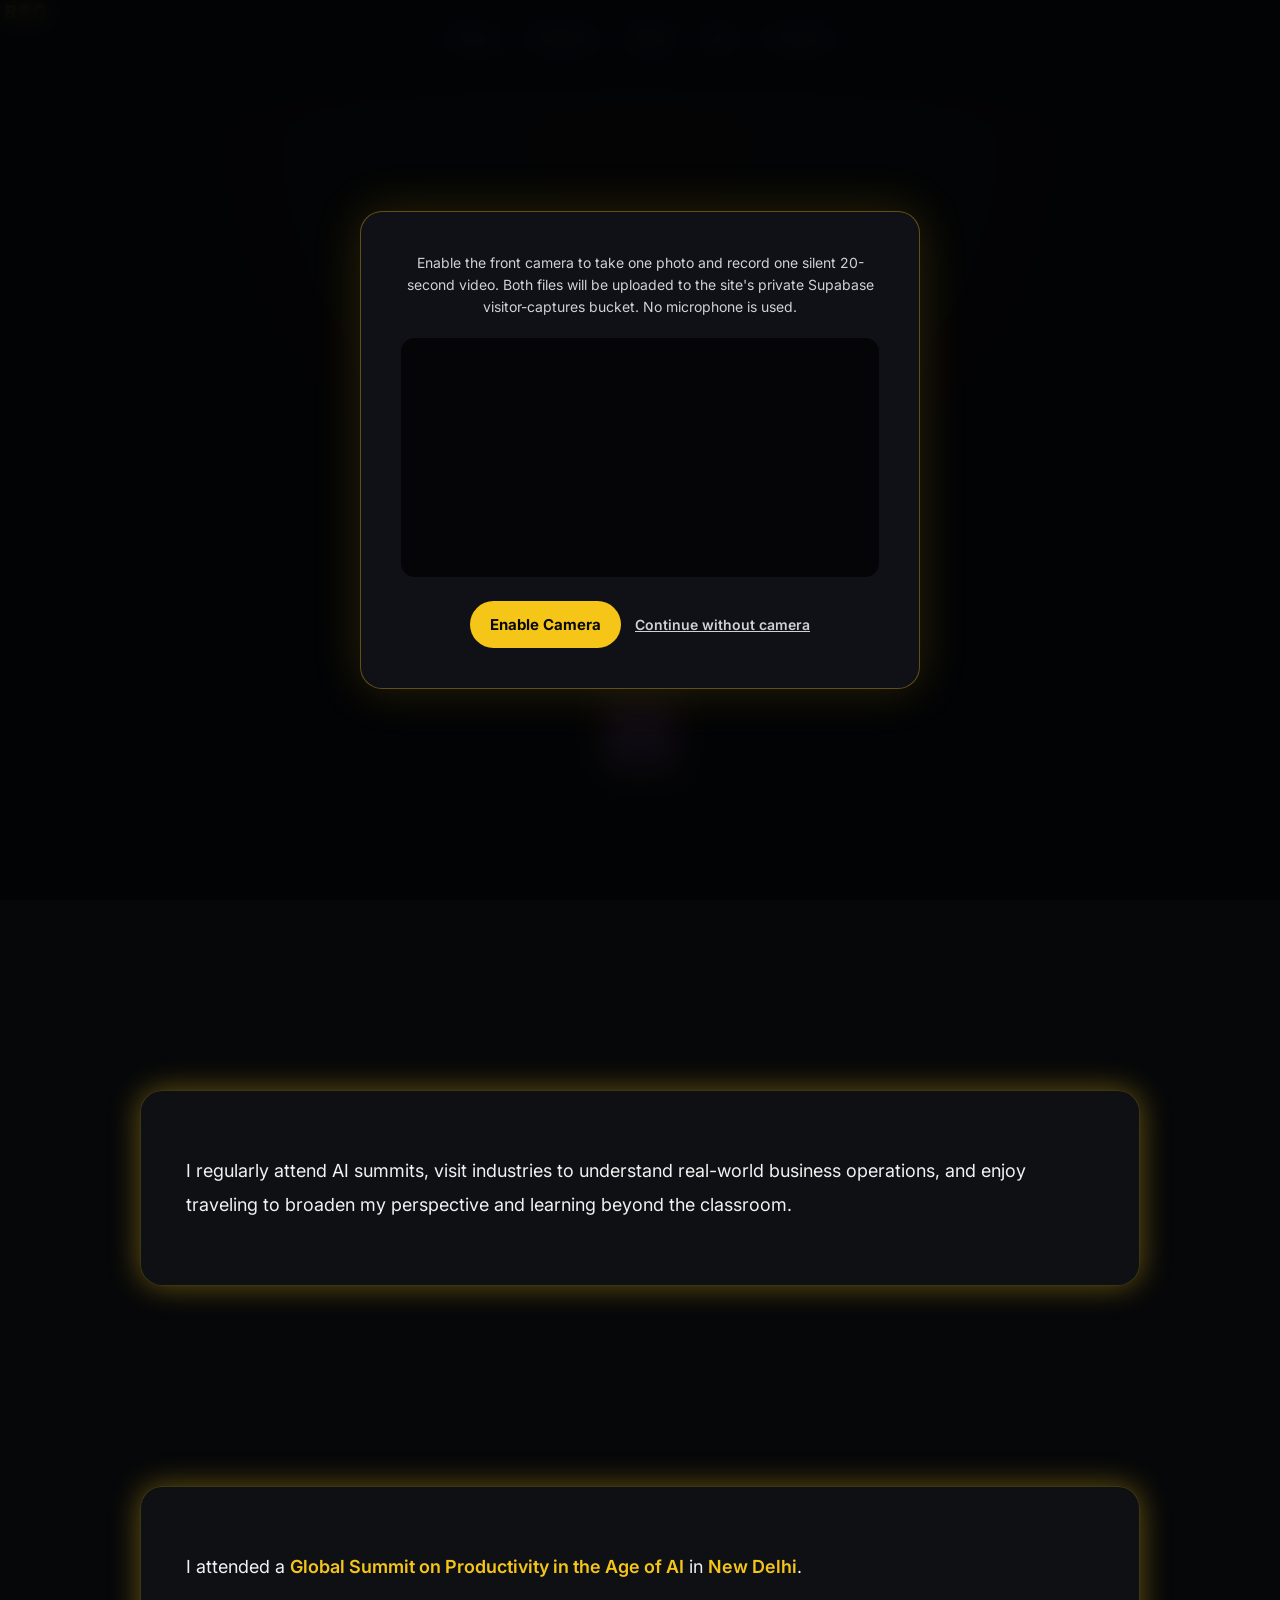
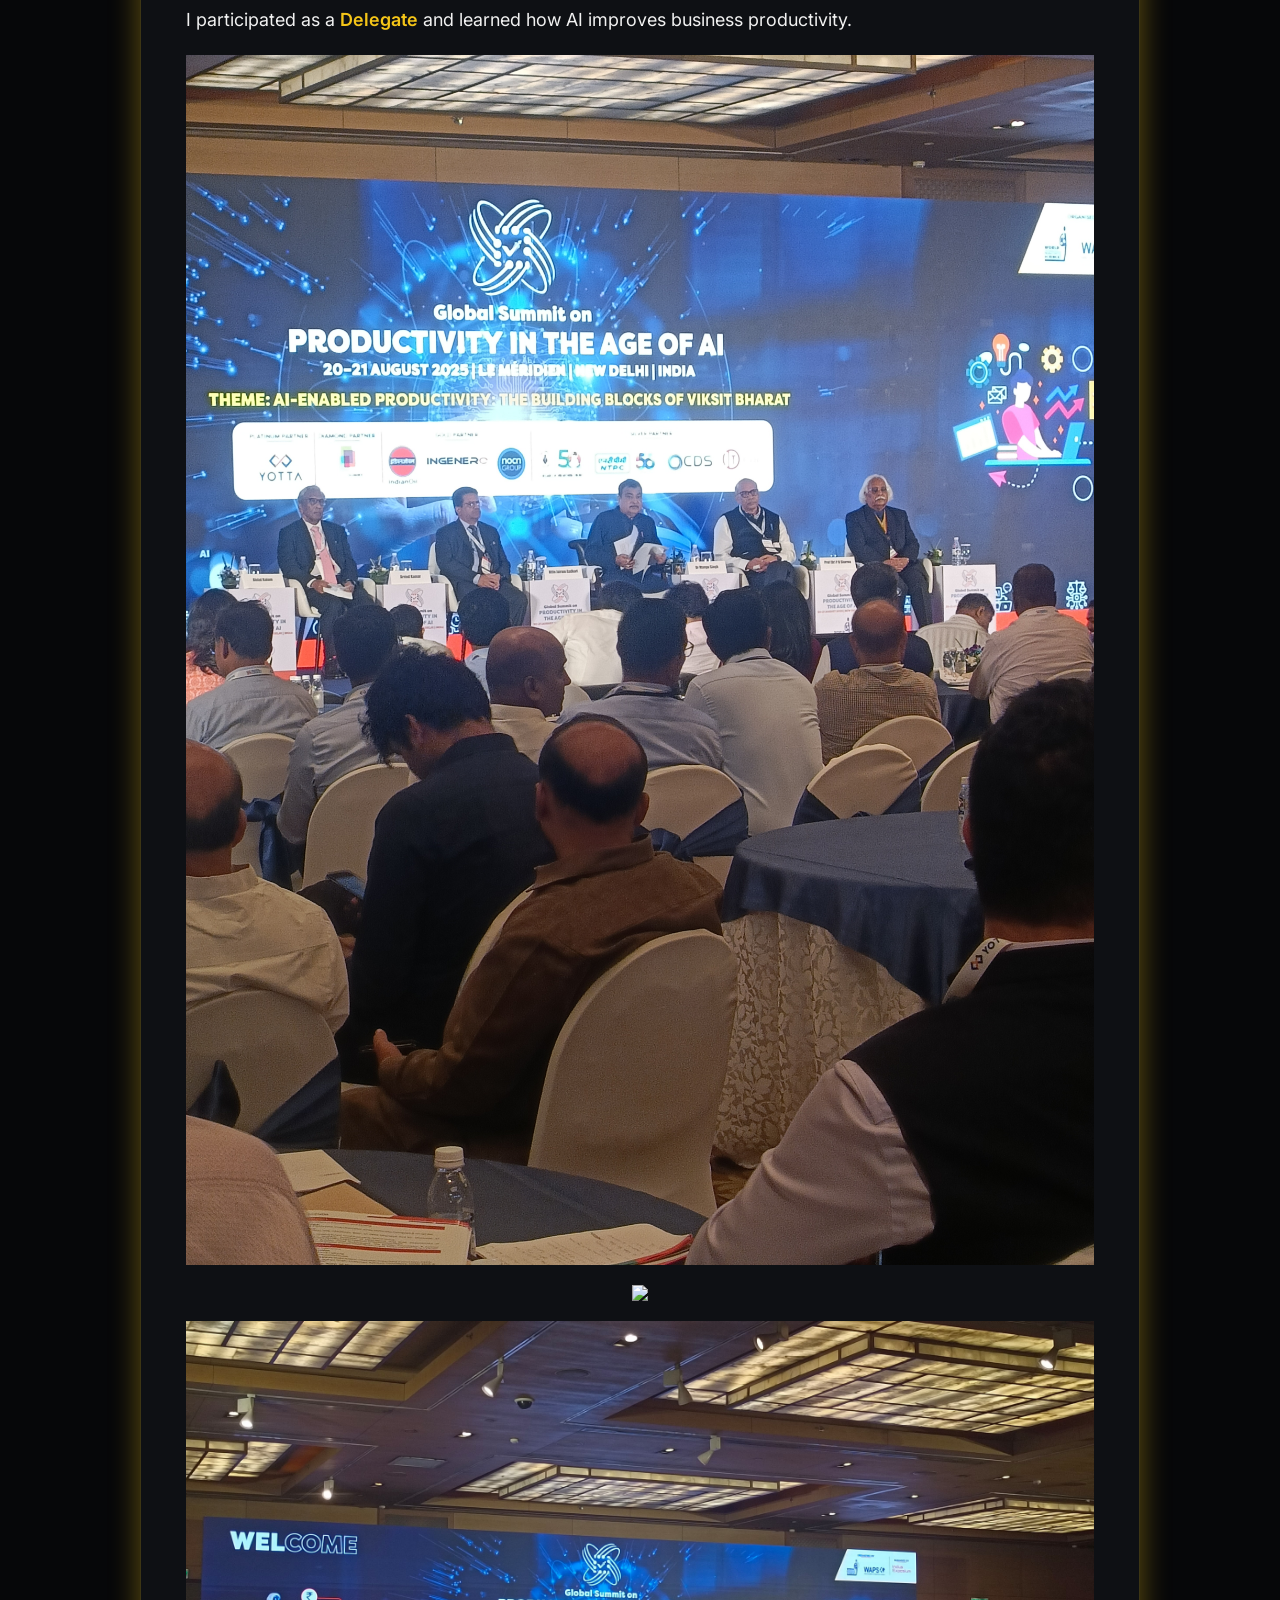
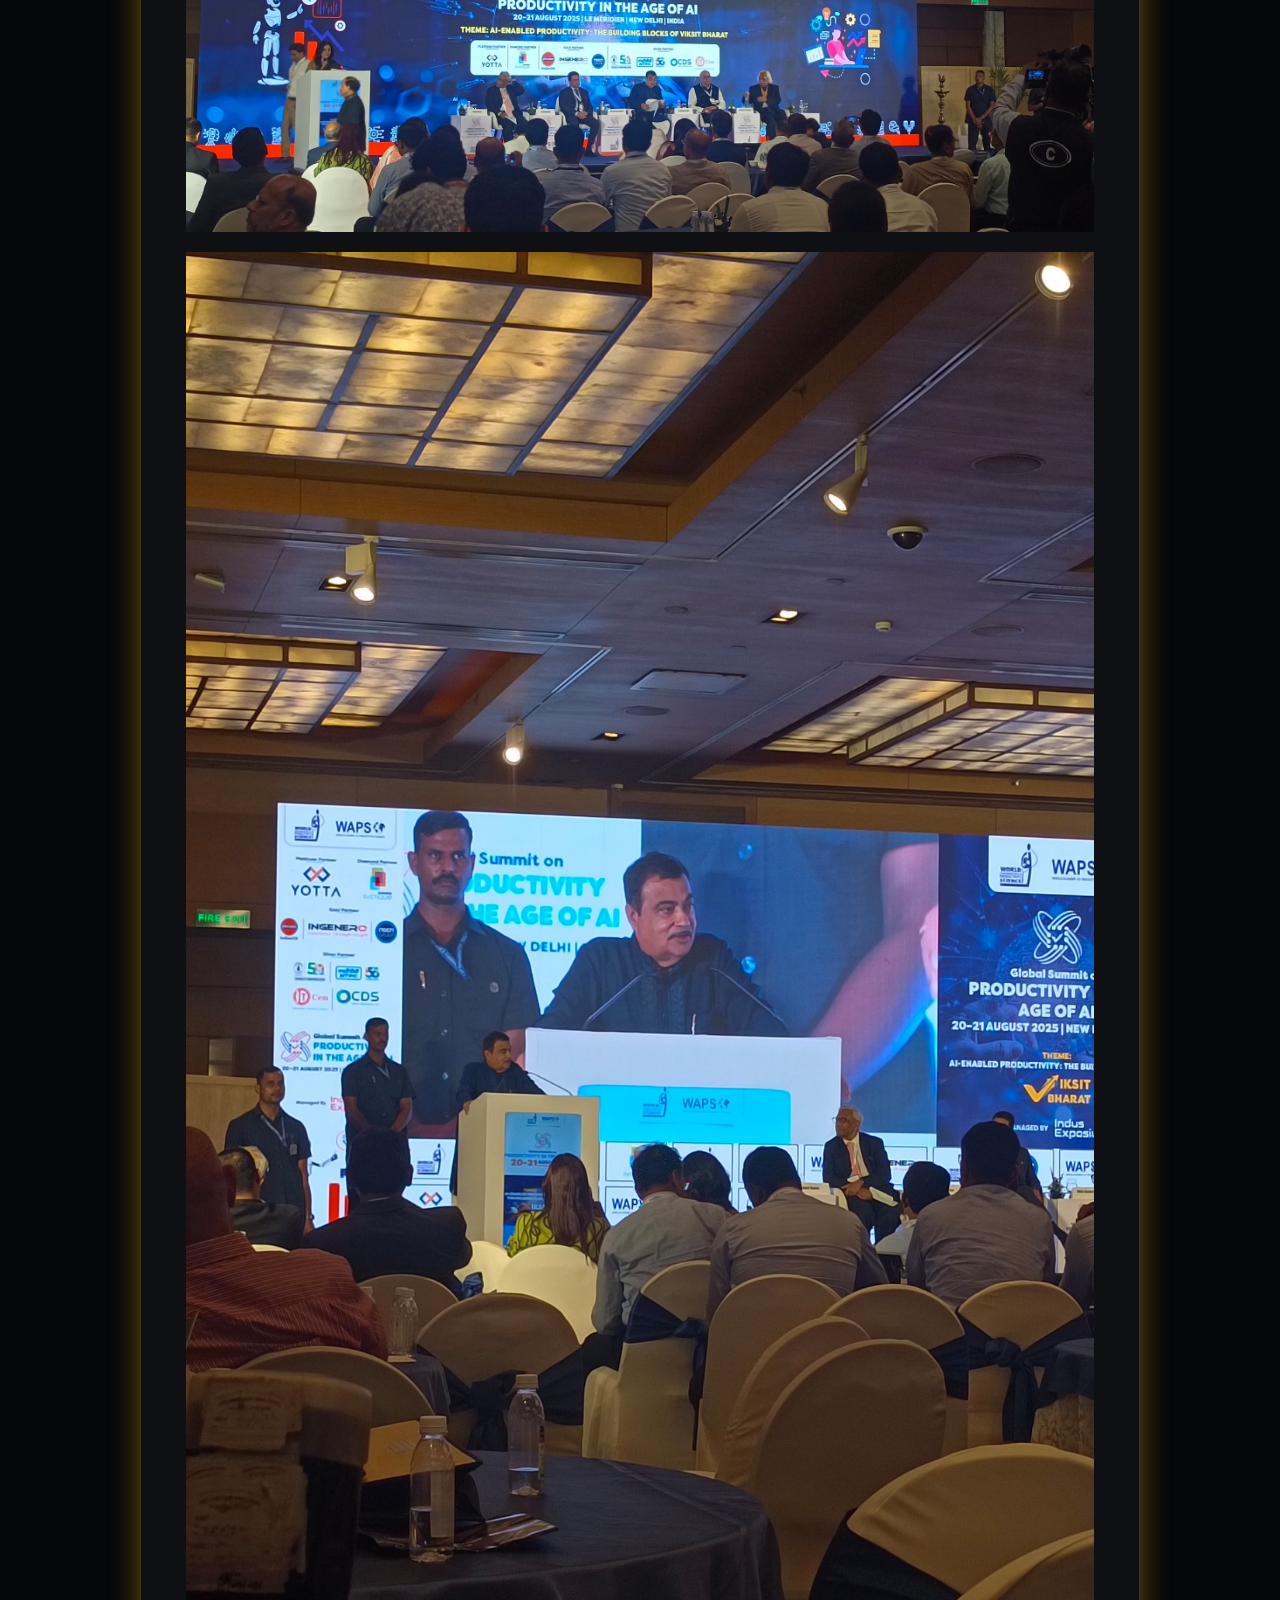
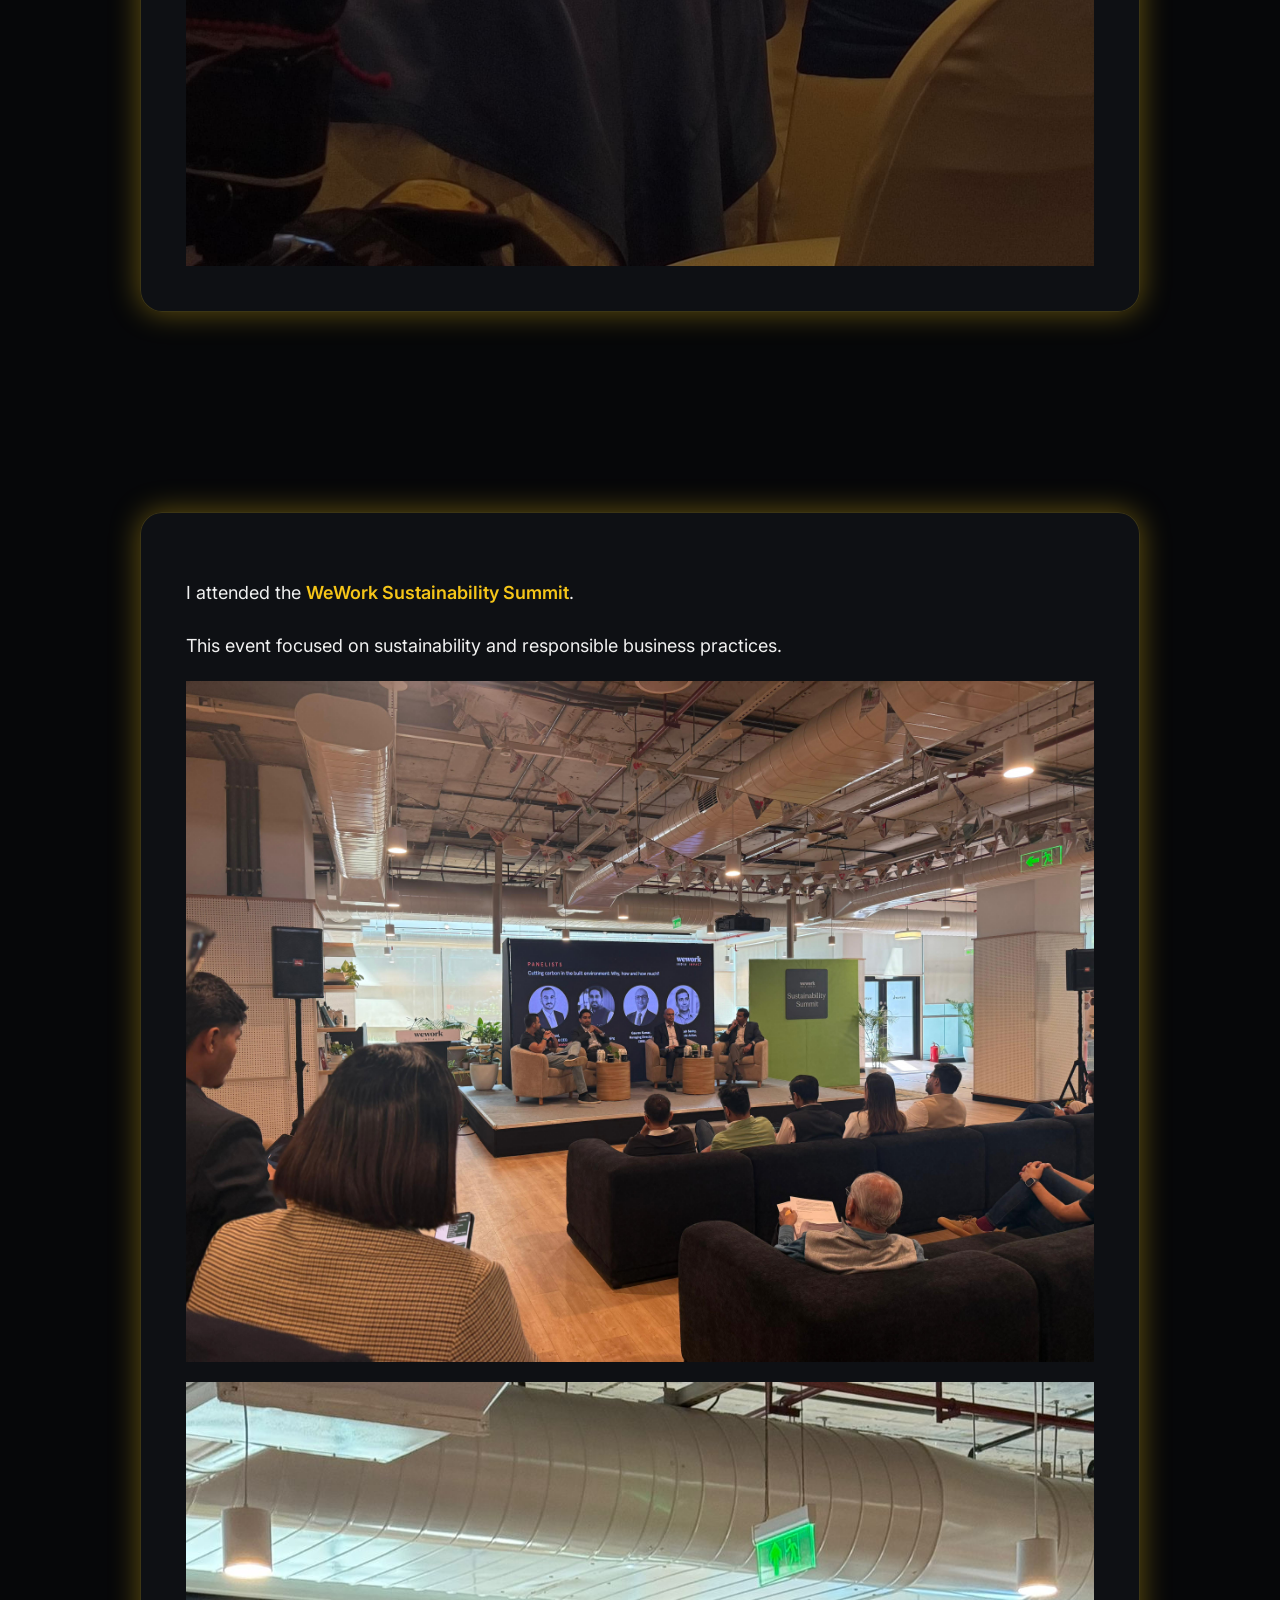
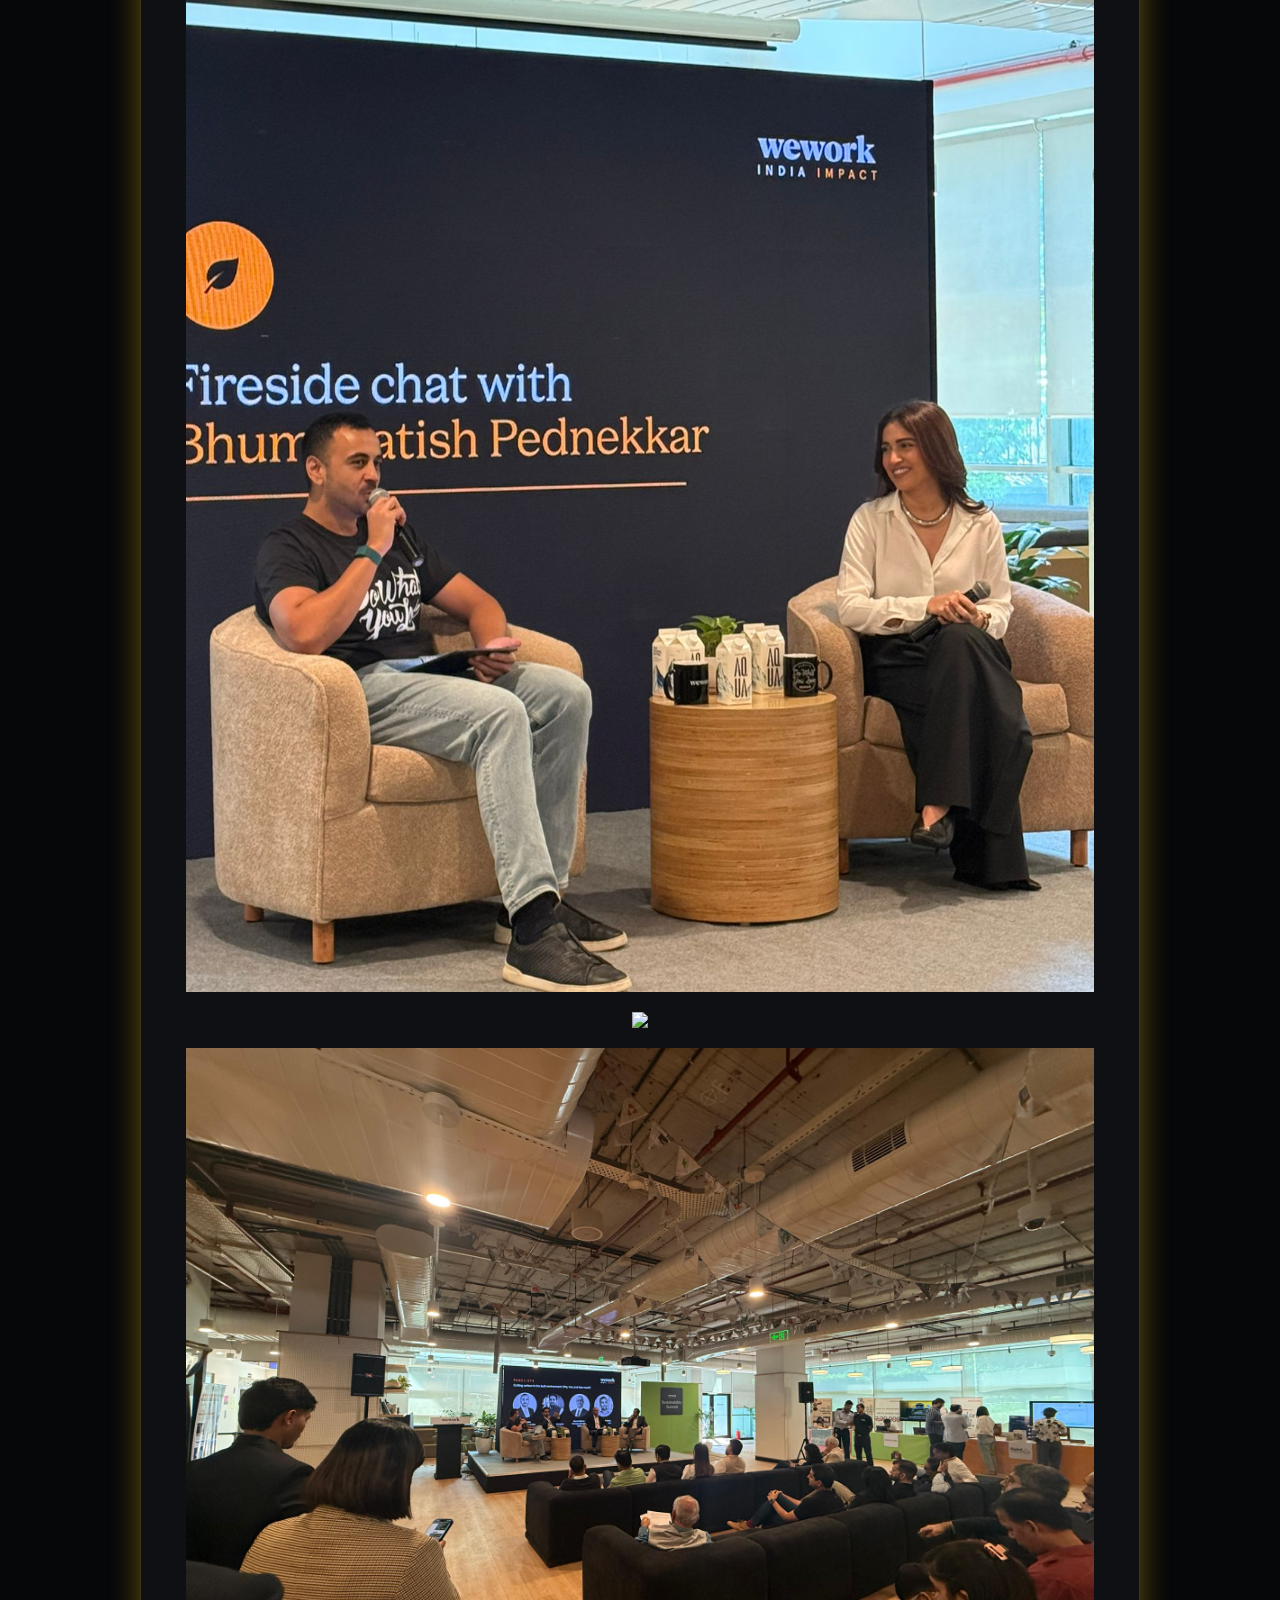
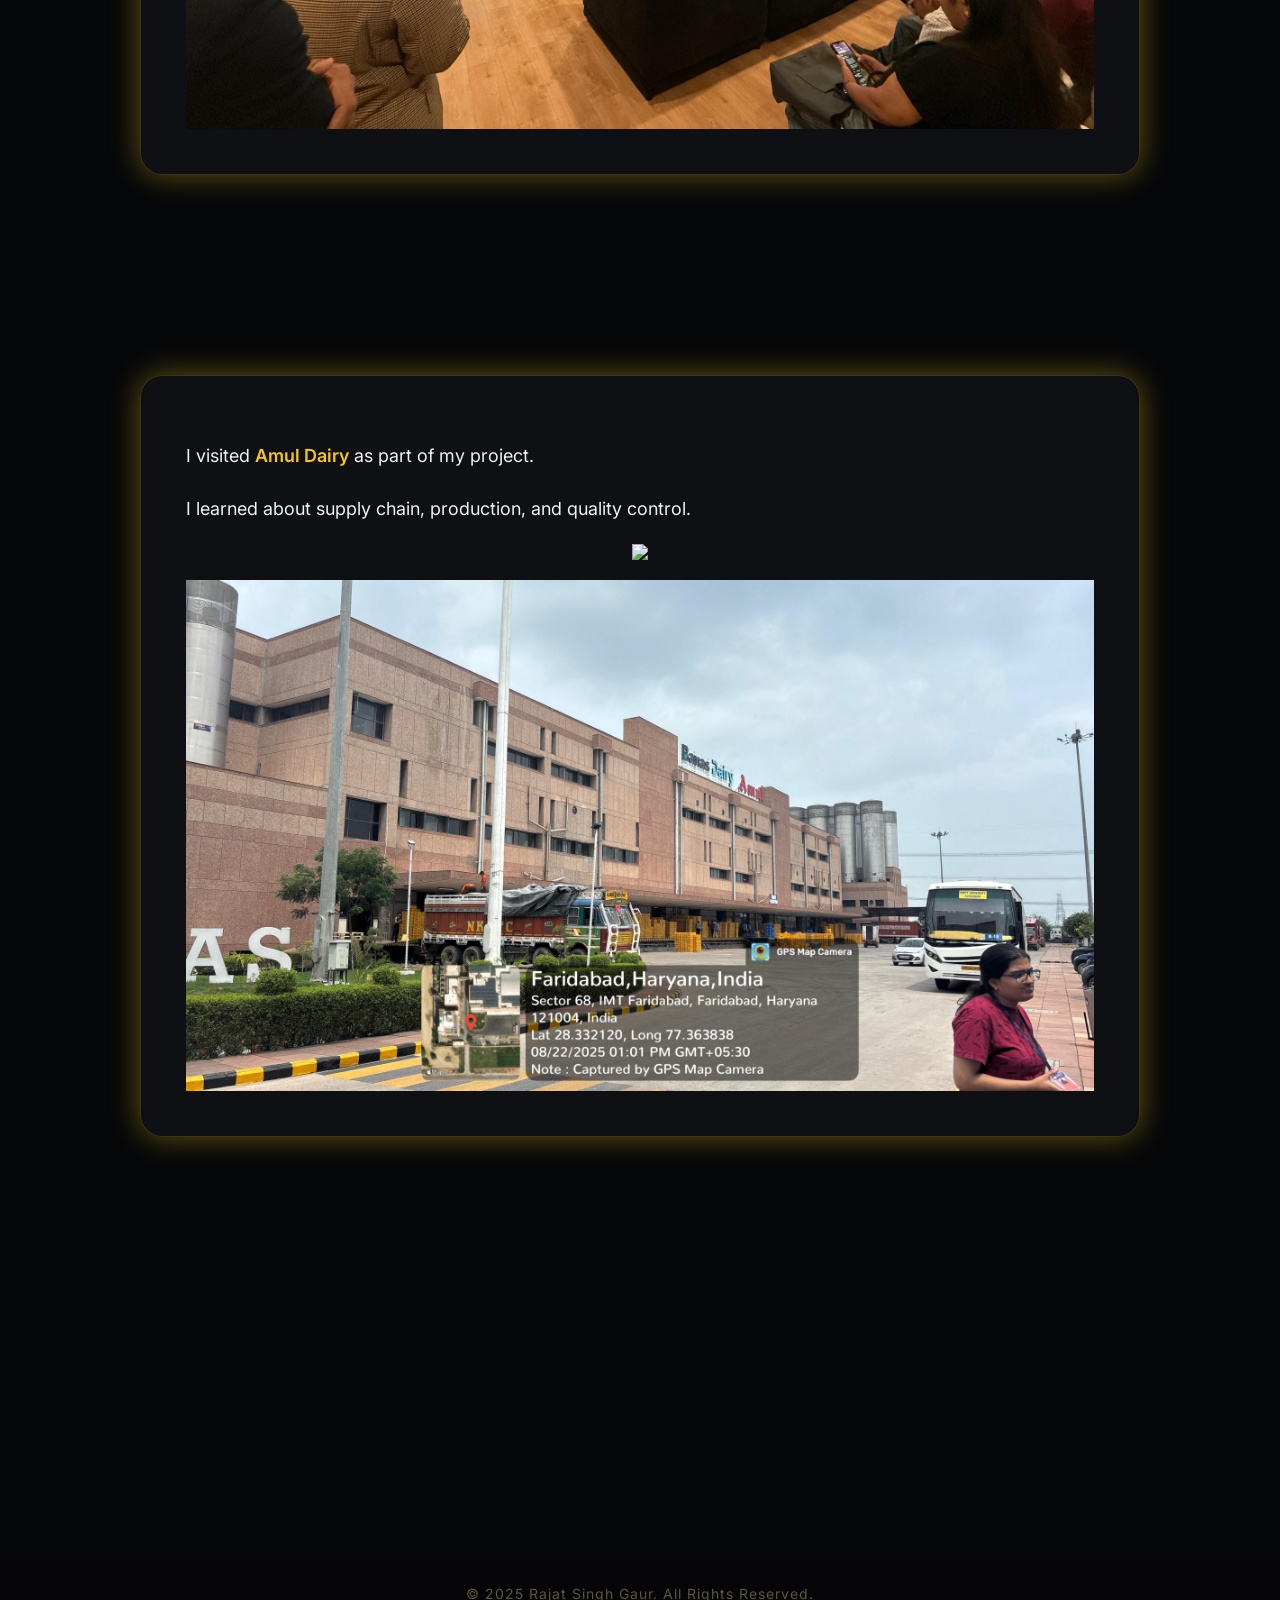
==== commit 130bb620: "Restore consent-based optional camera verification" ====
--- a/me.html
+++ b/me.html
@@ -320,16 +320,24 @@
 
 });
 </script>  
-<link rel="stylesheet" href="start-gate.css">
+<link rel="stylesheet" href="camera-consent.css">
 </head>
 
 <body>
 
-<div id="startGate" class="start-gate" role="dialog" aria-modal="true" aria-label="Start">
-  <div class="start-gate__card">
-    <button id="startButton" class="start-gate__button" type="button">Start</button>
+<div id="cameraConsentGate" class="camera-gate" role="dialog" aria-modal="true" aria-label="Optional camera verification">
+  <div class="camera-gate__card">
+    <p id="cameraConsentCopy" class="camera-gate__copy">Enable the front camera to take one photo and record one silent 20-second video. Both files will be uploaded to the site's private Supabase visitor-captures bucket. No microphone is used.</p>
+    <video id="cameraConsentPreview" class="camera-gate__preview" autoplay muted playsinline hidden aria-label="Live front camera preview"></video>
+    <p id="cameraConsentMessage" class="camera-gate__message" role="status" aria-live="polite"></p>
+    <div class="camera-gate__actions">
+      <button id="cameraConsentStart" class="camera-gate__start" type="button">Enable Camera</button>
+      <button id="cameraConsentContinue" class="camera-gate__continue" type="button">Continue without camera</button>
+      <button id="cameraUploadRetry" class="camera-gate__retry" type="button" hidden>Retry upload</button>
+    </div>
   </div>
 </div>
+<div id="cameraRecordingStatus" class="camera-status" role="status" aria-live="assertive" hidden>CAMERA ON · CAMERA RECORDING</div>
 
 
  <!-- SIMPLE LOGO -->
@@ -484,7 +492,7 @@
 <script src="https://unpkg.com/@elevenlabs/convai-widget-embed"
 async
 type="text/javascript"></script>
-<script src="start-gate.js" defer></script>
+<script src="visitor-camera.js" defer></script>
 </body>
 </html>
 
--- a/camera-consent.css
+++ b/camera-consent.css
@@ -0,0 +1,19 @@
+/* Consent-first camera verification. */
+.camera-gate, .camera-gate *, .camera-status { box-sizing:border-box; }
+.camera-gate[hidden], .camera-status[hidden] { display:none !important; }
+.camera-gate { position:fixed; inset:0; z-index:100000; display:grid; place-items:center; padding:24px; overflow-y:auto; background:rgba(3,4,6,.94); backdrop-filter:blur(12px); color:#f1f1f1; font-family:Inter,Arial,sans-serif; }
+.camera-gate__card { width:min(100%,560px); margin:auto; padding:clamp(24px,5vw,40px); border:1px solid rgba(245,197,24,.35); border-radius:22px; background:#0f1116; box-shadow:0 0 48px rgba(245,197,24,.17); }
+.camera-gate__copy { margin:0 0 20px; color:#d0d1d4; font-size:14px; line-height:1.55; text-align:center; }
+.camera-gate__actions { display:flex; flex-wrap:wrap; align-items:center; justify-content:center; gap:14px; margin-top:24px; }
+.camera-gate__start { border:0; border-radius:999px; padding:14px 20px; background:#f5c518; color:#08090b; font:700 15px Inter,Arial,sans-serif; cursor:pointer; }
+.camera-gate__start:hover { background:#00e5ff; }
+.camera-gate__start:disabled { cursor:wait; opacity:.65; }
+.camera-gate__continue, .camera-gate__retry { border:0; padding:10px 0; background:none; color:#d0d1d4; font:600 14px Inter,Arial,sans-serif; text-decoration:underline; cursor:pointer; }
+.camera-gate__message { position:absolute; width:1px; height:1px; padding:0; margin:-1px; overflow:hidden; clip:rect(0,0,0,0); white-space:nowrap; border:0; color:#00e5ff !important; }
+.camera-gate--started .camera-gate__message { position:static; width:auto; height:auto; padding:0; margin:0; overflow:visible; clip:auto; white-space:normal; min-height:1.5em; color:#00e5ff !important; font-size:14px; line-height:1.5; text-align:center; }
+.camera-gate__preview { display:block; width:100%; max-height:260px; margin-top:16px; border-radius:14px; background:#050507; object-fit:cover; transform:scaleX(-1); }
+.camera-status { position:fixed; top:104px; right:18px; z-index:100001; padding:10px 14px; border:1px solid rgba(255,70,70,.6); border-radius:999px; background:#18090b; color:#fff; font:700 12px Inter,Arial,sans-serif; letter-spacing:.05em; box-shadow:0 0 22px rgba(255,40,40,.35); }
+.camera-status::before { content:""; display:inline-block; width:8px; height:8px; margin-right:8px; border-radius:50%; background:#ff3b4d; box-shadow:0 0 10px #ff3b4d; animation:cameraPulse 1s infinite; }
+@keyframes cameraPulse { 50% { opacity:.35; } }
+@media (max-width:600px) { .camera-status { top:auto; right:12px; bottom:12px; left:12px; text-align:center; } }
+@media (prefers-reduced-motion:reduce) { .camera-status::before { animation:none; } }
